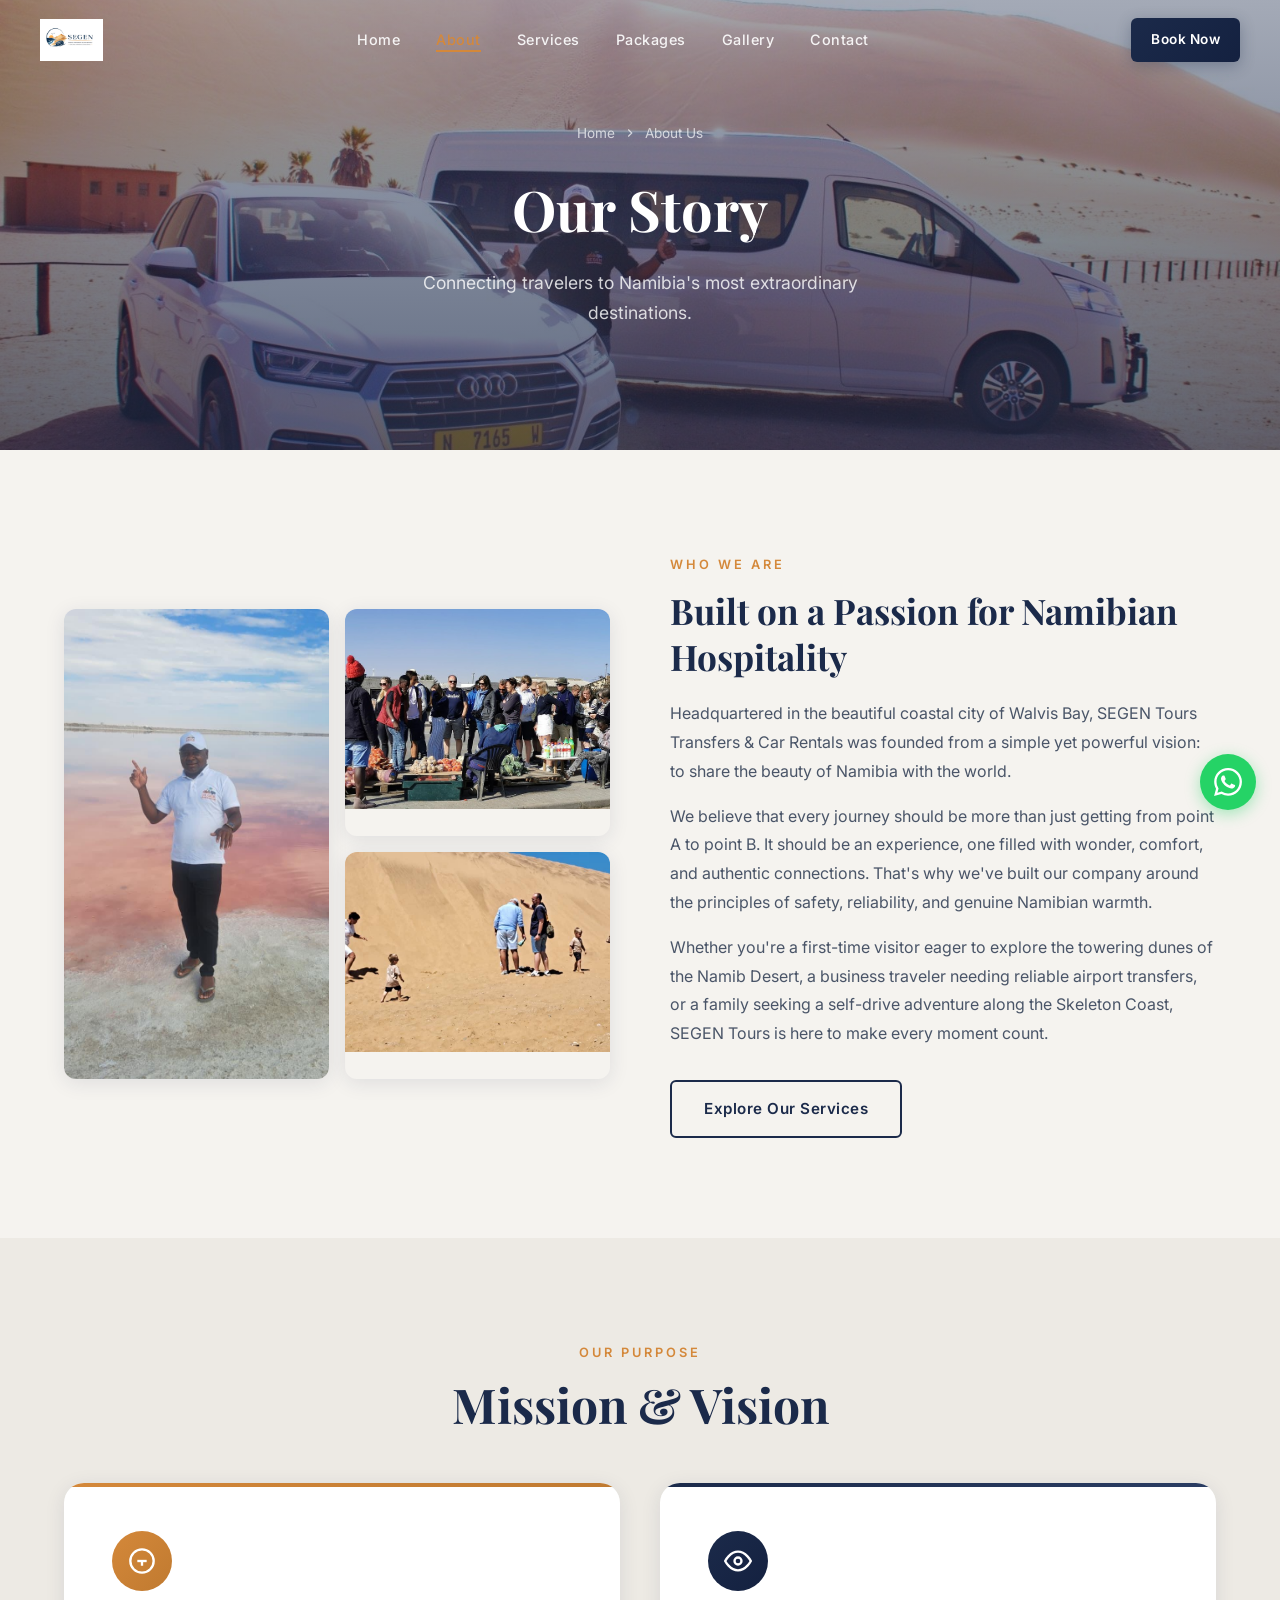
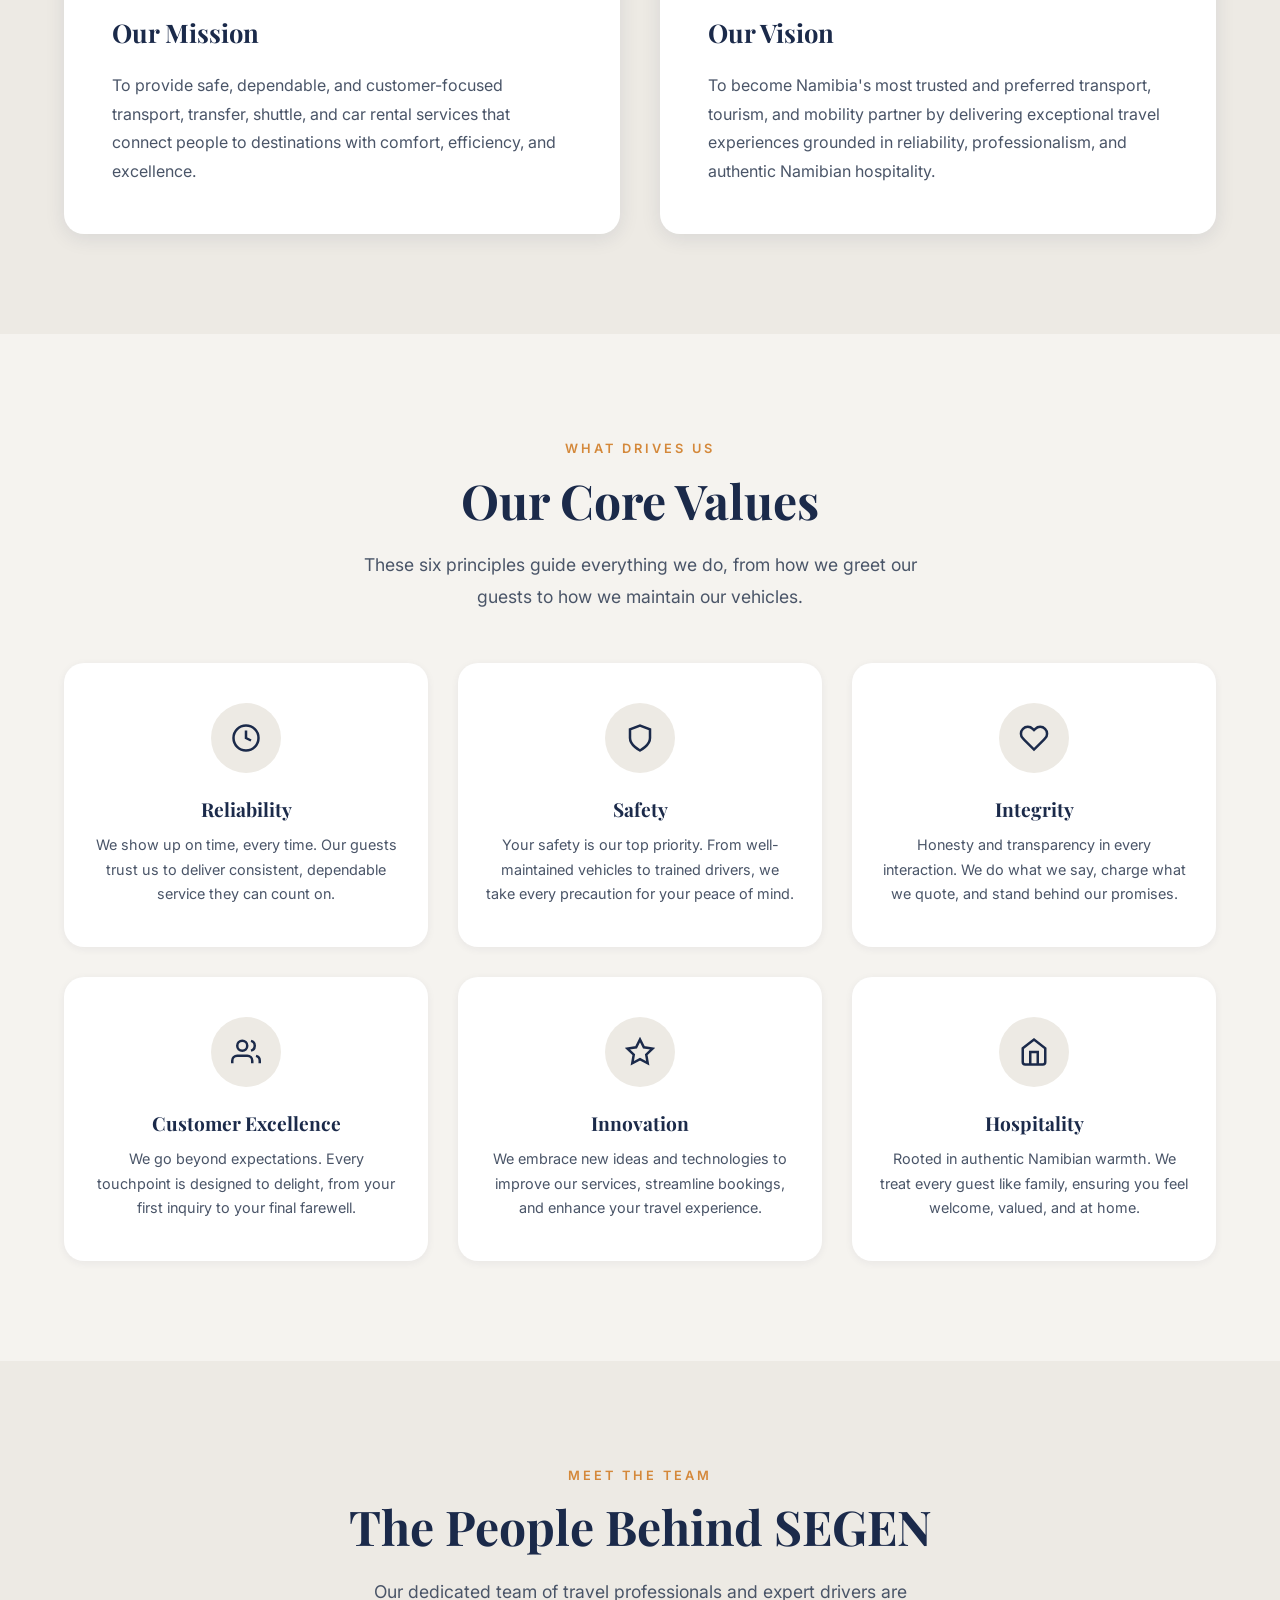
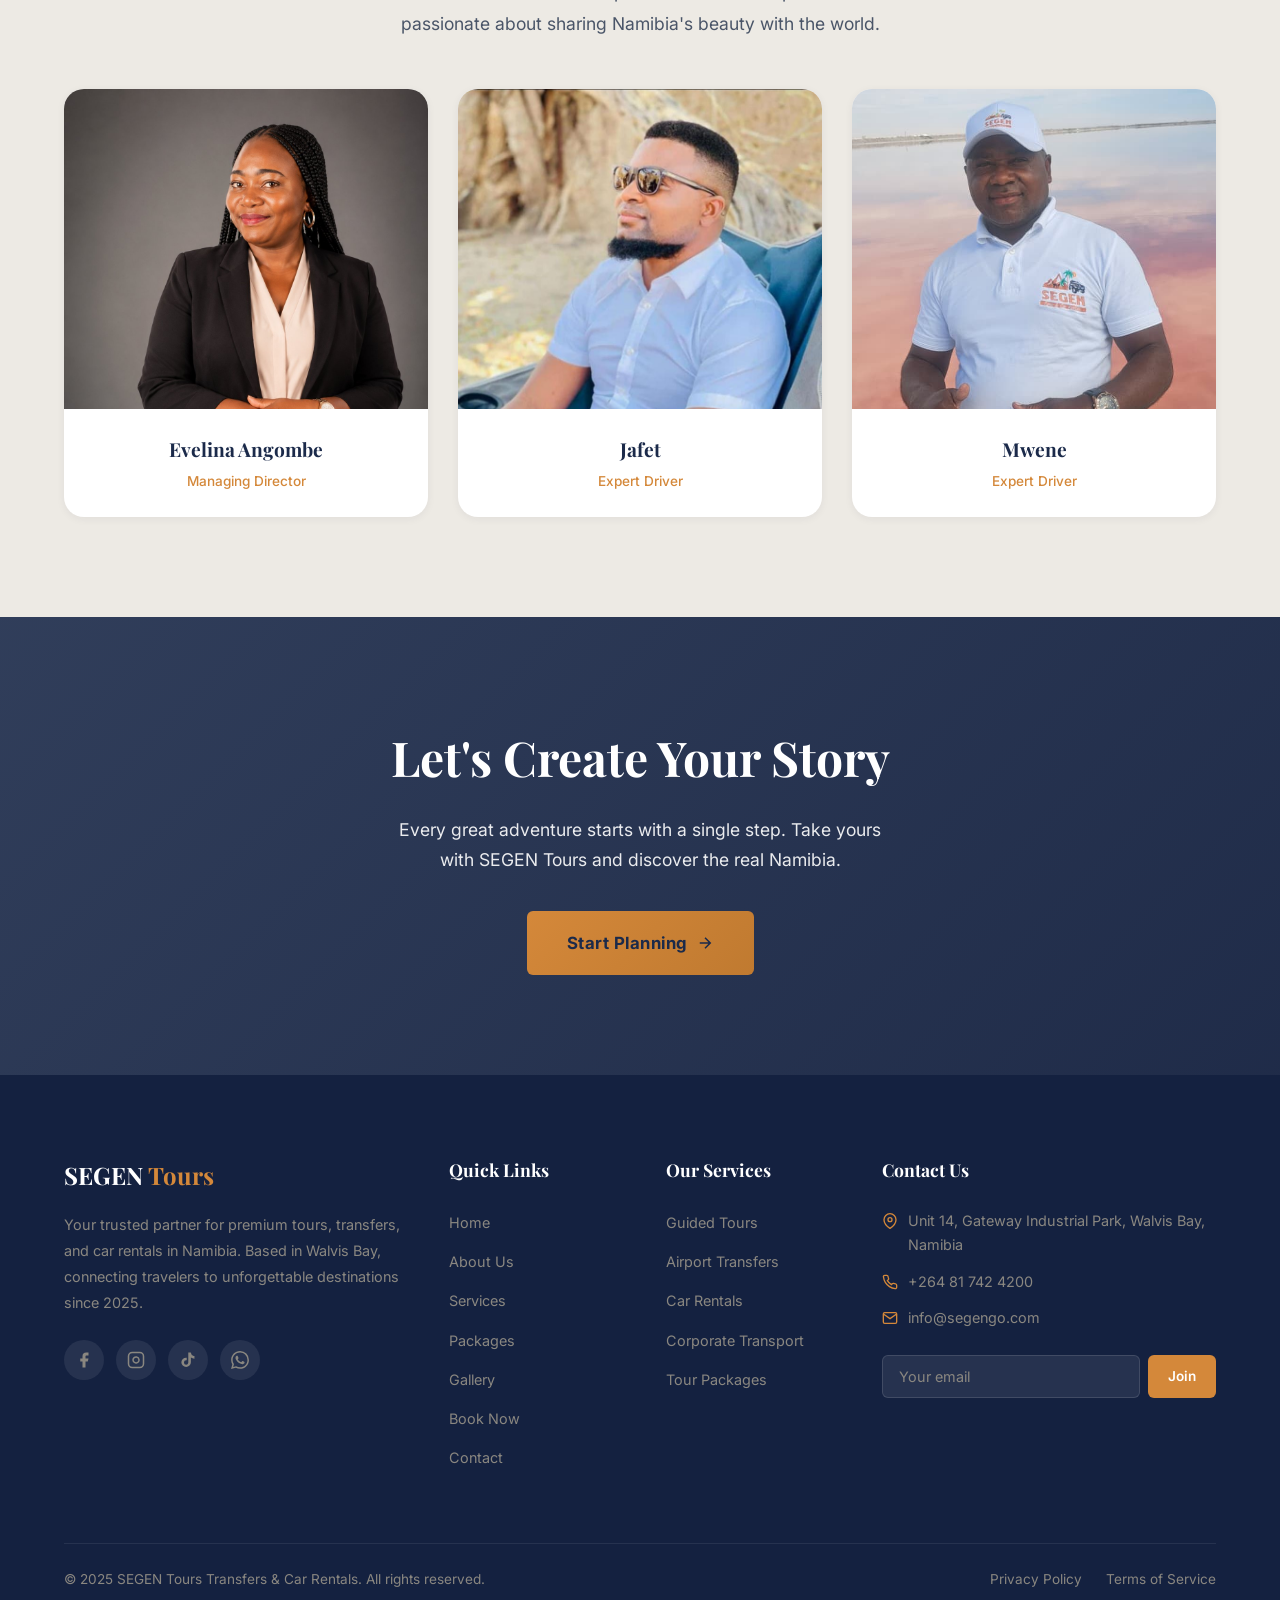
==== about.html @ 3749eb30 "Major update: new packages, quote flow, hero slider, team changes - Replace Coast Explorer with Spit" ====
<!DOCTYPE html>
<html lang="en">
<head>
  <meta charset="UTF-8">
  <meta name="viewport" content="width=device-width, initial-scale=1.0">
  <title>About Us | SEGEN Tours Transfers & Car Rentals</title>
  <meta name="description" content="Learn about SEGEN Tours - Namibia's trusted transport, tourism, and mobility partner based in Walvis Bay. Our mission, vision, values, and team.">

  <!-- Open Graph -->
  <meta property="og:title" content="About SEGEN Tours Transfers & Car Rentals">
  <meta property="og:description" content="Discover the story behind Namibia's trusted tourism partner. Based in Walvis Bay since 2025.">
  <meta property="og:type" content="website">
  <meta property="og:url" content="https://segengo.com/about">
  <meta property="og:image" content="https://images.unsplash.com/photo-1547471080-7cc2caa01a7e?w=1200&q=80">

  <!-- Fonts -->
  <link rel="preconnect" href="https://fonts.googleapis.com">
  <link rel="preconnect" href="https://fonts.gstatic.com" crossorigin>
  <link href="https://fonts.googleapis.com/css2?family=Inter:wght@300;400;500;600;700&family=Playfair+Display:ital,wght@0,400;0,500;0,600;0,700;1,400;1,500&display=swap" rel="stylesheet">

  <link rel="stylesheet" href="styles.css">

  <script type="application/ld+json">
  {
    "@context": "https://schema.org",
    "@type": "AboutPage",
    "mainEntity": {
      "@type": "TravelAgency",
      "name": "SEGEN Tours Transfers & Car Rentals",
      "foundingDate": "2025",
      "foundingLocation": "Walvis Bay, Namibia",
      "description": "Premium tours, transfers, and car rentals based in Walvis Bay, Namibia.",
      "address": {
        "@type": "PostalAddress",
        "streetAddress": "Unit 14, Gateway Industrial Park, No. 15 Langer Heinrich Crescent",
        "addressLocality": "Walvis Bay",
        "addressCountry": "NA"
      }
    }
  }
  </script>
</head>
<body>

  <!-- Header -->
  <header class="header header--transparent" role="banner">
    <nav class="nav" aria-label="Main navigation">
      <a href="index.html" class="nav__logo" aria-label="SEGEN Tours home">
        <img src="images/logo-landscape.jpg" alt="SEGEN Tours, Transfers & Car Rentals" class="nav__logo-img">
      </a>
      <ul class="nav__menu">
        <li><a href="index.html" class="nav__link">Home</a></li>
        <li><a href="about.html" class="nav__link active">About</a></li>
        <li><a href="services.html" class="nav__link">Services</a></li>
        <li><a href="packages.html" class="nav__link">Packages</a></li>
        <li><a href="gallery.html" class="nav__link">Gallery</a></li>
        <li><a href="contact.html" class="nav__link">Contact</a></li>
      </ul>
      <a href="booking.html" class="btn btn--primary btn--small nav__cta">Book Now</a>
      <div class="hamburger" aria-label="Toggle menu" role="button" tabindex="0">
        <span></span><span></span><span></span>
      </div>
    </nav>
  </header>

  <!-- Mobile Menu -->
  <div class="mobile-menu__overlay" aria-hidden="true"></div>
  <div class="mobile-menu" aria-label="Mobile navigation">
    <a href="index.html" class="mobile-menu__link">Home</a>
    <a href="about.html" class="mobile-menu__link">About</a>
    <a href="services.html" class="mobile-menu__link">Services</a>
    <a href="packages.html" class="mobile-menu__link">Packages</a>
    <a href="gallery.html" class="mobile-menu__link">Gallery</a>
    <a href="booking.html" class="mobile-menu__link">Booking</a>
    <a href="contact.html" class="mobile-menu__link">Contact</a>
    <a href="booking.html" class="btn btn--primary btn--large mobile-menu__cta">Book Now</a>
    <div class="mobile-menu__contact">
      <p><a href="tel:+264817424200">+264 81 742 4200</a></p>
      <p><a href="mailto:info@segengo.com">info@segengo.com</a></p>
    </div>
  </div>

  <main>
    <!-- Page Header -->
    <section class="page-header" aria-label="About page hero">
      <div class="page-header__bg" style="background-image: url('images/gallery/fleet-owner-thumbsup.jpg');" role="img" aria-label="SEGEN Tours owner with fleet vehicles at the Namibian dunes"></div>
      <div class="page-header__overlay"></div>
      <div class="page-header__content">
        <div class="page-header__breadcrumb">
          <a href="index.html">Home</a>
          <svg viewBox="0 0 24 24" fill="none" stroke="currentColor" stroke-width="2"><path d="M9 18l6-6-6-6"/></svg>
          <span>About Us</span>
        </div>
        <h1 class="page-header__title">Our Story</h1>
        <p class="page-header__subtitle">Connecting travelers to Namibia's most extraordinary destinations.</p>
      </div>
    </section>

    <!-- Company Story -->
    <section class="section">
      <div class="container">
        <div class="story">
          <div class="story__images reveal-left">
            <div style="height: 100%; min-height: 400px;">
              <img src="images/gallery/pink-lake-owner.jpg" alt="SEGEN Tours guide at the Pink Lake, Walvis Bay" loading="lazy" style="height: 100%;">
            </div>
            <div>
              <img src="images/about-tour-group.jpg" alt="SEGEN Tours group visiting a local market" loading="lazy" style="height: 200px;">
            </div>
            <div>
              <img src="images/about-dune-family.jpg" alt="Family enjoying the Namibian sand dunes" loading="lazy" style="height: 200px;">
            </div>
          </div>
          <div class="story__content reveal-right">
            <span class="section-label">Who We Are</span>
            <h2>Built on a Passion for Namibian Hospitality</h2>
            <p>Headquartered in the beautiful coastal city of Walvis Bay, SEGEN Tours Transfers &amp; Car Rentals was founded from a simple yet powerful vision: to share the beauty of Namibia with the world.</p>
            <p>We believe that every journey should be more than just getting from point A to point B. It should be an experience, one filled with wonder, comfort, and authentic connections. That's why we've built our company around the principles of safety, reliability, and genuine Namibian warmth.</p>
            <p>Whether you're a first-time visitor eager to explore the towering dunes of the Namib Desert, a business traveler needing reliable airport transfers, or a family seeking a self-drive adventure along the Skeleton Coast, SEGEN Tours is here to make every moment count.</p>
            <a href="services.html" class="btn btn--outline" style="margin-top: 16px;">Explore Our Services</a>
          </div>
        </div>
      </div>
    </section>

    <!-- Mission & Vision -->
    <section class="section section--sand">
      <div class="container">
        <div class="text-center" style="margin-bottom: 50px;">
          <span class="section-label reveal">Our Purpose</span>
          <h2 class="section-title reveal">Mission & Vision</h2>
        </div>

        <div class="mission-vision stagger-children">
          <div class="mv-card mv-card--mission reveal">
            <div class="mv-card__icon">
              <svg viewBox="0 0 24 24" fill="none" stroke="currentColor" stroke-width="2"><circle cx="12" cy="12" r="10"/><path d="M12 16v-4M12 8h.01"/><path d="M8 12h8"/></svg>
            </div>
            <h3 class="mv-card__title">Our Mission</h3>
            <p class="mv-card__text">To provide safe, dependable, and customer-focused transport, transfer, shuttle, and car rental services that connect people to destinations with comfort, efficiency, and excellence.</p>
          </div>

          <div class="mv-card mv-card--vision reveal">
            <div class="mv-card__icon">
              <svg viewBox="0 0 24 24" fill="none" stroke="currentColor" stroke-width="2"><path d="M1 12s4-8 11-8 11 8 11 8-4 8-11 8-11-8-11-8z"/><circle cx="12" cy="12" r="3"/></svg>
            </div>
            <h3 class="mv-card__title">Our Vision</h3>
            <p class="mv-card__text">To become Namibia's most trusted and preferred transport, tourism, and mobility partner by delivering exceptional travel experiences grounded in reliability, professionalism, and authentic Namibian hospitality.</p>
          </div>
        </div>
      </div>
    </section>

    <!-- Core Values -->
    <section class="section">
      <div class="container text-center">
        <span class="section-label reveal">What Drives Us</span>
        <h2 class="section-title reveal">Our Core Values</h2>
        <p class="section-subtitle reveal">These six principles guide everything we do, from how we greet our guests to how we maintain our vehicles.</p>

        <div class="values-grid stagger-children">
          <div class="value-card reveal">
            <div class="value-card__icon">
              <svg viewBox="0 0 24 24" fill="none" stroke="currentColor" stroke-width="2"><circle cx="12" cy="12" r="10"/><path d="M12 6v6l4 2"/></svg>
            </div>
            <h3 class="value-card__title">Reliability</h3>
            <p class="value-card__desc">We show up on time, every time. Our guests trust us to deliver consistent, dependable service they can count on.</p>
          </div>

          <div class="value-card reveal">
            <div class="value-card__icon">
              <svg viewBox="0 0 24 24" fill="none" stroke="currentColor" stroke-width="2"><path d="M12 22s8-4 8-10V5l-8-3-8 3v7c0 6 8 10 8 10z"/></svg>
            </div>
            <h3 class="value-card__title">Safety</h3>
            <p class="value-card__desc">Your safety is our top priority. From well-maintained vehicles to trained drivers, we take every precaution for your peace of mind.</p>
          </div>

          <div class="value-card reveal">
            <div class="value-card__icon">
              <svg viewBox="0 0 24 24" fill="none" stroke="currentColor" stroke-width="2"><path d="M20.84 4.61a5.5 5.5 0 0 0-7.78 0L12 5.67l-1.06-1.06a5.5 5.5 0 0 0-7.78 7.78l1.06 1.06L12 21.23l7.78-7.78 1.06-1.06a5.5 5.5 0 0 0 0-7.78z"/></svg>
            </div>
            <h3 class="value-card__title">Integrity</h3>
            <p class="value-card__desc">Honesty and transparency in every interaction. We do what we say, charge what we quote, and stand behind our promises.</p>
          </div>

          <div class="value-card reveal">
            <div class="value-card__icon">
              <svg viewBox="0 0 24 24" fill="none" stroke="currentColor" stroke-width="2"><path d="M17 21v-2a4 4 0 0 0-4-4H5a4 4 0 0 0-4 4v2"/><circle cx="9" cy="7" r="4"/><path d="M23 21v-2a4 4 0 0 0-3-3.87"/><path d="M16 3.13a4 4 0 0 1 0 7.75"/></svg>
            </div>
            <h3 class="value-card__title">Customer Excellence</h3>
            <p class="value-card__desc">We go beyond expectations. Every touchpoint is designed to delight, from your first inquiry to your final farewell.</p>
          </div>

          <div class="value-card reveal">
            <div class="value-card__icon">
              <svg viewBox="0 0 24 24" fill="none" stroke="currentColor" stroke-width="2"><polygon points="12 2 15.09 8.26 22 9.27 17 14.14 18.18 21.02 12 17.77 5.82 21.02 7 14.14 2 9.27 8.91 8.26 12 2"/></svg>
            </div>
            <h3 class="value-card__title">Innovation</h3>
            <p class="value-card__desc">We embrace new ideas and technologies to improve our services, streamline bookings, and enhance your travel experience.</p>
          </div>

          <div class="value-card reveal">
            <div class="value-card__icon">
              <svg viewBox="0 0 24 24" fill="none" stroke="currentColor" stroke-width="2"><path d="M3 9l9-7 9 7v11a2 2 0 0 1-2 2H5a2 2 0 0 1-2-2z"/><polyline points="9 22 9 12 15 12 15 22"/></svg>
            </div>
            <h3 class="value-card__title">Hospitality</h3>
            <p class="value-card__desc">Rooted in authentic Namibian warmth. We treat every guest like family, ensuring you feel welcome, valued, and at home.</p>
          </div>
        </div>
      </div>
    </section>

    <!-- Team Section -->
    <section class="section section--sand">
      <div class="container text-center">
        <span class="section-label reveal">Meet the Team</span>
        <h2 class="section-title reveal">The People Behind SEGEN</h2>
        <p class="section-subtitle reveal">Our dedicated team of travel professionals and expert drivers are passionate about sharing Namibia's beauty with the world.</p>

        <div class="team-grid stagger-children">
          <div class="team-card reveal">
            <div class="team-card__image">
              <img src="images/team-evelina.jpg" alt="Evelina Angombe, Managing Director of SEGEN Tours" loading="lazy">
            </div>
            <div class="team-card__body">
              <h3 class="team-card__name">Evelina Angombe</h3>
              <p class="team-card__role">Managing Director</p>
            </div>
          </div>

          <div class="team-card reveal">
            <div class="team-card__image">
              <img src="images/team-jafet.jpg" alt="Jafet, Expert Driver at SEGEN Tours" loading="lazy">
            </div>
            <div class="team-card__body">
              <h3 class="team-card__name">Jafet</h3>
              <p class="team-card__role">Expert Driver</p>
            </div>
          </div>

          <div class="team-card reveal">
            <div class="team-card__image">
              <img src="images/team-mwene.jpg" alt="Mwene, Expert Driver at SEGEN Tours" loading="lazy" style="object-position: center 60%">
            </div>
            <div class="team-card__body">
              <h3 class="team-card__name">Mwene</h3>
              <p class="team-card__role">Expert Driver</p>
            </div>
          </div>
        </div>
      </div>
    </section>

    <!-- CTA -->
    <section class="cta">
      <div class="cta__bg" style="background-image: url('images/gallery/wild-spitzkoppe-peak.jpg');" role="img" aria-label="Spitzkoppe granite peak in the Namibian wilderness"></div>
      <div class="cta__overlay"></div>
      <div class="container">
        <div class="cta__content reveal">
          <h2 class="cta__title">Let's Create Your Story</h2>
          <p class="cta__text">Every great adventure starts with a single step. Take yours with SEGEN Tours and discover the real Namibia.</p>
          <a href="booking.html" class="btn btn--gold btn--large btn--icon">
            Start Planning
            <svg viewBox="0 0 24 24" fill="none" stroke="currentColor" stroke-width="2"><path d="M5 12h14M12 5l7 7-7 7"/></svg>
          </a>
        </div>
      </div>
    </section>
  </main>

  <!-- Footer -->
  <footer class="footer" role="contentinfo">
    <div class="container">
      <div class="footer__grid">
        <div class="footer__brand">
          <h3>SEGEN <span>Tours</span></h3>
          <p>Your trusted partner for premium tours, transfers, and car rentals in Namibia. Based in Walvis Bay, connecting travelers to unforgettable destinations since 2025.</p>
          <div class="footer__social">
            <a href="https://www.facebook.com/share/198vbiiVwt/" target="_blank" rel="noopener" aria-label="Facebook"><svg viewBox="0 0 24 24" fill="currentColor"><path d="M18 2h-3a5 5 0 0 0-5 5v3H7v4h3v8h4v-8h3l1-4h-4V7a1 1 0 0 1 1-1h3z"/></svg></a>
            <a href="https://www.instagram.com/segentoursandcarrentals" target="_blank" rel="noopener" aria-label="Instagram"><svg viewBox="0 0 24 24" fill="none" stroke="currentColor" stroke-width="2"><rect x="2" y="2" width="20" height="20" rx="5" ry="5"/><path d="M16 11.37A4 4 0 1 1 12.63 8 4 4 0 0 1 16 11.37z"/><line x1="17.5" y1="6.5" x2="17.51" y2="6.5"/></svg></a>
            <a href="https://www.tiktok.com/@segen.tours.and.ca" target="_blank" rel="noopener" aria-label="TikTok"><svg viewBox="0 0 24 24" fill="currentColor"><path d="M19.59 6.69a4.83 4.83 0 0 1-3.77-4.25V2h-3.45v13.67a2.89 2.89 0 0 1-2.88 2.5 2.89 2.89 0 0 1-2.89-2.89 2.89 2.89 0 0 1 2.89-2.89c.28 0 .54.04.79.1v-3.5a6.37 6.37 0 0 0-.79-.05A6.34 6.34 0 0 0 3.15 15a6.34 6.34 0 0 0 6.34 6.34 6.34 6.34 0 0 0 6.34-6.34V8.71a8.21 8.21 0 0 0 4.76 1.52V6.79a4.85 4.85 0 0 1-1-.1z"/></svg></a>
            <a href="#" aria-label="WhatsApp"><svg viewBox="0 0 24 24" fill="currentColor"><path d="M17.472 14.382c-.297-.149-1.758-.867-2.03-.967-.273-.099-.471-.148-.67.15-.197.297-.767.966-.94 1.164-.173.199-.347.223-.644.075-.297-.15-1.255-.463-2.39-1.475-.883-.788-1.48-1.761-1.653-2.059-.173-.297-.018-.458.13-.606.134-.133.298-.347.446-.52.149-.174.198-.298.298-.497.099-.198.05-.371-.025-.52-.075-.149-.669-1.612-.916-2.207-.242-.579-.487-.5-.669-.51-.173-.008-.371-.01-.57-.01-.198 0-.52.074-.792.372-.272.297-1.04 1.016-1.04 2.479 0 1.462 1.065 2.875 1.213 3.074.149.198 2.096 3.2 5.077 4.487.709.306 1.262.489 1.694.625.712.227 1.36.195 1.871.118.571-.085 1.758-.719 2.006-1.413.248-.694.248-1.289.173-1.413-.074-.124-.272-.198-.57-.347m-5.421 7.403h-.004a9.87 9.87 0 0 1-5.031-1.378l-.361-.214-3.741.982.998-3.648-.235-.374a9.86 9.86 0 0 1-1.51-5.26c.001-5.45 4.436-9.884 9.888-9.884 2.64 0 5.122 1.03 6.988 2.898a9.825 9.825 0 0 1 2.893 6.994c-.003 5.45-4.437 9.884-9.885 9.884m8.413-18.297A11.815 11.815 0 0 0 12.05 0C5.495 0 .16 5.335.157 11.892c0 2.096.547 4.142 1.588 5.945L.057 24l6.305-1.654a11.882 11.882 0 0 0 5.683 1.448h.005c6.554 0 11.89-5.335 11.893-11.893a11.821 11.821 0 0 0-3.48-8.413z"/></svg></a>
          </div>
        </div>
        <div>
          <h4 class="footer__heading">Quick Links</h4>
          <ul class="footer__links">
            <li><a href="index.html">Home</a></li>
            <li><a href="about.html">About Us</a></li>
            <li><a href="services.html">Services</a></li>
            <li><a href="packages.html">Packages</a></li>
            <li><a href="gallery.html">Gallery</a></li>
            <li><a href="booking.html">Book Now</a></li>
            <li><a href="contact.html">Contact</a></li>
          </ul>
        </div>
        <div>
          <h4 class="footer__heading">Our Services</h4>
          <ul class="footer__links">
            <li><a href="services.html#tours">Guided Tours</a></li>
            <li><a href="services.html#transfers">Airport Transfers</a></li>
            <li><a href="services.html#rentals">Car Rentals</a></li>
            <li><a href="services.html#transfers">Corporate Transport</a></li>
            <li><a href="packages.html">Tour Packages</a></li>
          </ul>
        </div>
        <div>
          <h4 class="footer__heading">Contact Us</h4>
          <div class="footer__contact">
            <p><svg viewBox="0 0 24 24" fill="none" stroke="currentColor" stroke-width="2"><path d="M21 10c0 7-9 13-9 13s-9-6-9-13a9 9 0 0 1 18 0z"/><circle cx="12" cy="10" r="3"/></svg> Unit 14, Gateway Industrial Park, Walvis Bay, Namibia</p>
            <p><svg viewBox="0 0 24 24" fill="none" stroke="currentColor" stroke-width="2"><path d="M22 16.92v3a2 2 0 0 1-2.18 2 19.79 19.79 0 0 1-8.63-3.07 19.5 19.5 0 0 1-6-6 19.79 19.79 0 0 1-3.07-8.67A2 2 0 0 1 4.11 2h3a2 2 0 0 1 2 1.72c.127.96.361 1.903.7 2.81a2 2 0 0 1-.45 2.11L8.09 9.91a16 16 0 0 0 6 6l1.27-1.27a2 2 0 0 1 2.11-.45c.907.339 1.85.573 2.81.7A2 2 0 0 1 22 16.92z"/></svg> <a href="tel:+264817424200">+264 81 742 4200</a></p>
            <p><svg viewBox="0 0 24 24" fill="none" stroke="currentColor" stroke-width="2"><path d="M4 4h16c1.1 0 2 .9 2 2v12c0 1.1-.9 2-2 2H4c-1.1 0-2-.9-2-2V6c0-1.1.9-2 2-2z"/><polyline points="22,6 12,13 2,6"/></svg> <a href="mailto:info@segengo.com">info@segengo.com</a></p>
          </div>
          <div class="footer__newsletter">
            <form class="footer__newsletter-form" aria-label="Footer newsletter signup">
              <input type="email" placeholder="Your email" required aria-label="Email for newsletter">
              <button type="submit">Join</button>
            </form>
          </div>
        </div>
      </div>
      <div class="footer__bottom">
        <p class="footer__copyright">&copy; 2025 SEGEN Tours Transfers & Car Rentals. All rights reserved.</p>
        <div class="footer__bottom-links">
          <a href="#">Privacy Policy</a>
          <a href="#">Terms of Service</a>
        </div>
      </div>
    </div>
  </footer>

  <!-- WhatsApp Float -->
  <a href="https://wa.me/264817424200?text=Hi%20SEGEN%20Tours!%20I'd%20like%20to%20enquire%20about%20your%20services." class="whatsapp-float" target="_blank" rel="noopener" aria-label="Chat on WhatsApp">
    <svg viewBox="0 0 24 24" xmlns="http://www.w3.org/2000/svg"><path d="M17.472 14.382c-.297-.149-1.758-.867-2.03-.967-.273-.099-.471-.148-.67.15-.197.297-.767.966-.94 1.164-.173.199-.347.223-.644.075-.297-.15-1.255-.463-2.39-1.475-.883-.788-1.48-1.761-1.653-2.059-.173-.297-.018-.458.13-.606.134-.133.298-.347.446-.52.149-.174.198-.298.298-.497.099-.198.05-.371-.025-.52-.075-.149-.669-1.612-.916-2.207-.242-.579-.487-.5-.669-.51-.173-.008-.371-.01-.57-.01-.198 0-.52.074-.792.372-.272.297-1.04 1.016-1.04 2.479 0 1.462 1.065 2.875 1.213 3.074.149.198 2.096 3.2 5.077 4.487.709.306 1.262.489 1.694.625.712.227 1.36.195 1.871.118.571-.085 1.758-.719 2.006-1.413.248-.694.248-1.289.173-1.413-.074-.124-.272-.198-.57-.347m-5.421 7.403h-.004a9.87 9.87 0 01-5.031-1.378l-.361-.214-3.741.982.998-3.648-.235-.374a9.86 9.86 0 01-1.51-5.26c.001-5.45 4.436-9.884 9.888-9.884 2.64 0 5.122 1.03 6.988 2.898a9.825 9.825 0 012.893 6.994c-.003 5.45-4.437 9.884-9.885 9.884m8.413-18.297A11.815 11.815 0 0012.05 0C5.495 0 .16 5.335.157 11.892c0 2.096.547 4.142 1.588 5.945L.057 24l6.305-1.654a11.882 11.882 0 005.683 1.448h.005c6.554 0 11.89-5.335 11.893-11.893a11.821 11.821 0 00-3.48-8.413z"/></svg>
  </a>

  <script src="main.js"></script>
</body>
</html>
---- styles.css ----
/* ============================================
   SEGEN Tours Transfers & Car Rentals
   Premium Tourism Website - styles.css
   ============================================ */

/* ---------- CSS Custom Properties ---------- */
:root {
  /* Brand Palette - matching segengo.com */
  --sand-light: #F5F3EF;
  --sand: #EDEAE4;
  --sand-dark: #D6D1C8;
  --gold: #D4883A;
  --gold-dark: #C07A30;
  --burnt-orange: #D4883A;
  --burnt-orange-dark: #B87028;
  --terracotta: #D4883A;
  --deep-brown: #1B2A4A;
  --dark-brown: #142140;
  --warm-black: #0F1A33;

  /* Navy Primary */
  --navy: #1B2A4A;
  --navy-dark: #142140;
  --navy-light: #2A3D63;

  /* Neutrals */
  --white: #FFFFFF;
  --off-white: #F5F3EF;
  --light-gray: #EDEAE4;
  --gray: #8A8780;
  --dark-gray: #4A4843;
  --text: #1B2A4A;
  --text-light: #4A5568;

  /* Functional */
  --success: #4A7C59;
  --error: #C0392B;

  /* Typography */
  --font-heading: 'Playfair Display', Georgia, serif;
  --font-body: 'Inter', -apple-system, BlinkMacSystemFont, sans-serif;

  /* Spacing */
  --section-padding: 100px 0;
  --container-width: 1200px;
  --header-height: 80px;

  /* Transitions */
  --transition-fast: 0.2s ease;
  --transition: 0.3s ease;
  --transition-slow: 0.5s ease;
  --transition-cubic: 0.6s cubic-bezier(0.16, 1, 0.3, 1);

  /* Shadows */
  --shadow-sm: 0 2px 8px rgba(27, 42, 74, 0.06);
  --shadow: 0 4px 20px rgba(27, 42, 74, 0.1);
  --shadow-lg: 0 8px 40px rgba(27, 42, 74, 0.15);
  --shadow-xl: 0 16px 60px rgba(27, 42, 74, 0.2);

  /* Border Radius */
  --radius-sm: 6px;
  --radius: 12px;
  --radius-lg: 20px;
  --radius-xl: 30px;
}

/* ---------- Reset & Base ---------- */
*,
*::before,
*::after {
  margin: 0;
  padding: 0;
  box-sizing: border-box;
}

html {
  scroll-behavior: smooth;
  font-size: 16px;
  -webkit-text-size-adjust: 100%;
}

body {
  font-family: var(--font-body);
  color: var(--text);
  background-color: var(--off-white);
  line-height: 1.7;
  overflow-x: hidden;
  -webkit-font-smoothing: antialiased;
  -moz-osx-font-smoothing: grayscale;
}

img {
  max-width: 100%;
  height: auto;
  display: block;
}

a {
  text-decoration: none;
  color: inherit;
  transition: color var(--transition);
}

ul, ol {
  list-style: none;
}

button, input, textarea, select {
  font-family: inherit;
  font-size: inherit;
  border: none;
  outline: none;
  background: none;
}

button {
  cursor: pointer;
}

/* ---------- Utility Classes ---------- */
.container {
  max-width: var(--container-width);
  margin: 0 auto;
  padding: 0 24px;
}

.section {
  padding: var(--section-padding);
}

.section--sand {
  background-color: var(--light-gray);
}

.section--dark {
  background-color: var(--dark-brown);
  color: var(--sand-light);
}

.section--ocean {
  background: linear-gradient(135deg, var(--navy-dark) 0%, var(--navy) 100%);
  color: var(--white);
}

.text-center {
  text-align: center;
}

/* Scroll Animations */
.reveal {
  opacity: 0;
  transform: translateY(40px);
  transition: opacity 0.8s ease, transform 0.8s cubic-bezier(0.16, 1, 0.3, 1);
}

.reveal.revealed {
  opacity: 1;
  transform: translateY(0);
}

.reveal-left {
  opacity: 0;
  transform: translateX(-60px);
  transition: opacity 0.8s ease, transform 0.8s cubic-bezier(0.16, 1, 0.3, 1);
}

.reveal-left.revealed {
  opacity: 1;
  transform: translateX(0);
}

.reveal-right {
  opacity: 0;
  transform: translateX(60px);
  transition: opacity 0.8s ease, transform 0.8s cubic-bezier(0.16, 1, 0.3, 1);
}

.reveal-right.revealed {
  opacity: 1;
  transform: translateX(0);
}

.reveal-scale {
  opacity: 0;
  transform: scale(0.9);
  transition: opacity 0.8s ease, transform 0.8s cubic-bezier(0.16, 1, 0.3, 1);
}

.reveal-scale.revealed {
  opacity: 1;
  transform: scale(1);
}

/* Staggered children */
.stagger-children .reveal:nth-child(1) { transition-delay: 0s; }
.stagger-children .reveal:nth-child(2) { transition-delay: 0.1s; }
.stagger-children .reveal:nth-child(3) { transition-delay: 0.2s; }
.stagger-children .reveal:nth-child(4) { transition-delay: 0.3s; }
.stagger-children .reveal:nth-child(5) { transition-delay: 0.4s; }
.stagger-children .reveal:nth-child(6) { transition-delay: 0.5s; }

/* ---------- Typography ---------- */
.section-label {
  display: inline-block;
  font-family: var(--font-body);
  font-size: 0.8rem;
  font-weight: 600;
  letter-spacing: 3px;
  text-transform: uppercase;
  color: var(--gold);
  margin-bottom: 12px;
}

.section--dark .section-label,
.section--ocean .section-label {
  color: var(--gold);
}

.section-title {
  font-family: var(--font-heading);
  font-size: clamp(2rem, 4vw, 3rem);
  font-weight: 700;
  line-height: 1.2;
  color: var(--deep-brown);
  margin-bottom: 20px;
}

.section--dark .section-title {
  color: var(--white);
}

.section--ocean .section-title {
  color: var(--white);
}

.section-subtitle {
  font-size: 1.1rem;
  color: var(--text-light);
  max-width: 600px;
  margin: 0 auto 50px;
  line-height: 1.8;
}

.section--dark .section-subtitle {
  color: var(--sand);
}

.section--ocean .section-subtitle {
  color: rgba(255,255,255,0.85);
}

/* ---------- Buttons ---------- */
.btn {
  display: inline-flex;
  align-items: center;
  justify-content: center;
  gap: 8px;
  padding: 14px 32px;
  font-weight: 600;
  font-size: 0.95rem;
  letter-spacing: 0.5px;
  border-radius: var(--radius-sm);
  transition: all var(--transition);
  position: relative;
  overflow: hidden;
  white-space: nowrap;
}

.btn--primary {
  background: linear-gradient(135deg, var(--navy) 0%, var(--navy-dark) 100%);
  color: var(--white);
  box-shadow: 0 4px 15px rgba(27, 42, 74, 0.3);
}

.btn--primary:hover {
  transform: translateY(-2px);
  box-shadow: 0 8px 25px rgba(27, 42, 74, 0.4);
}

.btn--secondary {
  background: transparent;
  color: var(--navy);
  border: 2px solid var(--navy);
}

.btn--secondary:hover {
  background: var(--navy);
  color: var(--white);
  border-color: var(--navy);
}

/* Secondary button on dark backgrounds */
.hero .btn--secondary,
.cta .btn--secondary,
.section--dark .btn--secondary,
.section--ocean .btn--secondary {
  color: var(--white);
  border-color: rgba(255,255,255,0.5);
}

.hero .btn--secondary:hover,
.cta .btn--secondary:hover,
.section--dark .btn--secondary:hover,
.section--ocean .btn--secondary:hover {
  background: var(--white);
  color: var(--navy);
  border-color: var(--white);
}

.btn--outline {
  background: transparent;
  color: var(--navy);
  border: 2px solid var(--navy);
}

.btn--outline:hover {
  background: var(--navy);
  color: var(--white);
}

.btn--gold {
  background: linear-gradient(135deg, var(--gold) 0%, var(--gold-dark) 100%);
  color: var(--deep-brown);
  font-weight: 700;
}

.btn--gold:hover {
  transform: translateY(-2px);
  box-shadow: 0 8px 25px rgba(212, 168, 67, 0.4);
}

.btn--ocean {
  background: linear-gradient(135deg, var(--navy) 0%, var(--navy-dark) 100%);
  color: var(--white);
}

.btn--ocean:hover {
  transform: translateY(-2px);
  box-shadow: 0 8px 25px rgba(27, 42, 74, 0.4);
}

.btn--large {
  padding: 18px 40px;
  font-size: 1.05rem;
}

.btn--small {
  padding: 10px 20px;
  font-size: 0.85rem;
}

.btn--icon svg {
  width: 18px;
  height: 18px;
  transition: transform var(--transition);
}

.btn--icon:hover svg {
  transform: translateX(4px);
}

/* ---------- Header / Navigation ---------- */
.header {
  position: fixed;
  top: 0;
  left: 0;
  width: 100%;
  z-index: 1000;
  transition: all var(--transition-slow);
  padding: 0 24px;
  height: var(--header-height);
}

.header--transparent {
  background: transparent;
}

.header--scrolled {
  background: rgba(255, 255, 255, 1);
  backdrop-filter: blur(20px);
  box-shadow: 0 2px 30px rgba(27, 42, 74, 0.08);
}

.header--scrolled .nav__logo-text {
  color: var(--deep-brown);
}

.header--scrolled .nav__link {
  color: var(--text);
}

.header--scrolled .nav__link:hover,
.header--scrolled .nav__link.active {
  color: var(--gold);
}

.header--scrolled .hamburger span {
  background: var(--deep-brown);
}

.nav {
  max-width: var(--container-width);
  margin: 0 auto;
  display: flex;
  align-items: center;
  justify-content: space-between;
  height: 100%;
}

.nav__logo {
  display: flex;
  align-items: center;
  gap: 10px;
  z-index: 1001;
}

.nav__logo-icon {
  width: 40px;
  height: 40px;
}

.nav__logo-text {
  font-family: var(--font-heading);
  font-size: 1.5rem;
  font-weight: 700;
  color: var(--white);
  transition: color var(--transition);
}

.nav__logo-text span {
  color: var(--gold);
}

.nav__logo-img {
  height: 42px;
  width: auto;
  display: block;
}

.nav__menu {
  display: flex;
  align-items: center;
  gap: 36px;
}

.nav__link {
  font-size: 0.9rem;
  font-weight: 500;
  color: rgba(255,255,255,0.9);
  letter-spacing: 0.5px;
  position: relative;
  transition: color var(--transition);
}

.nav__link::after {
  content: '';
  position: absolute;
  bottom: -4px;
  left: 0;
  width: 0;
  height: 2px;
  background: var(--gold);
  transition: width var(--transition);
}

.nav__link:hover,
.nav__link.active {
  color: var(--gold);
}

.nav__link:hover::after,
.nav__link.active::after {
  width: 100%;
}

.nav__cta {
  margin-left: 8px;
}

/* Hamburger */
.hamburger {
  display: none;
  flex-direction: column;
  gap: 5px;
  cursor: pointer;
  z-index: 1001;
  padding: 4px;
}

.hamburger span {
  width: 26px;
  height: 2.5px;
  background: var(--white);
  border-radius: 2px;
  transition: all var(--transition);
}

.hamburger.active span:nth-child(1) {
  transform: rotate(45deg) translate(5px, 5px);
}

.hamburger.active span:nth-child(2) {
  opacity: 0;
}

.hamburger.active span:nth-child(3) {
  transform: rotate(-45deg) translate(5px, -5px);
}

/* Mobile Menu */
.mobile-menu {
  position: fixed;
  top: 0;
  right: -100%;
  width: 100%;
  max-width: 400px;
  height: 100vh;
  background: var(--warm-black);
  z-index: 1000;
  transition: right var(--transition-cubic);
  padding: 120px 40px 40px;
  overflow-y: auto;
}

.mobile-menu.active {
  right: 0;
}

.mobile-menu__overlay {
  position: fixed;
  top: 0;
  left: 0;
  width: 100%;
  height: 100%;
  background: rgba(0, 0, 0, 0.6);
  backdrop-filter: blur(4px);
  z-index: 999;
  opacity: 0;
  visibility: hidden;
  transition: all var(--transition);
}

.mobile-menu__overlay.active {
  opacity: 1;
  visibility: visible;
}

.mobile-menu__link {
  display: block;
  font-family: var(--font-heading);
  font-size: 1.8rem;
  color: var(--sand-light);
  padding: 16px 0;
  border-bottom: 1px solid rgba(255,255,255,0.08);
  transition: all var(--transition);
}

.mobile-menu__link:hover {
  color: var(--gold);
  padding-left: 12px;
}

.mobile-menu__cta {
  margin-top: 40px;
  display: block;
  text-align: center;
}

.mobile-menu__contact {
  margin-top: 40px;
  padding-top: 24px;
  border-top: 1px solid rgba(255,255,255,0.08);
}

.mobile-menu__contact p {
  color: var(--gray);
  font-size: 0.9rem;
  margin-bottom: 8px;
}

.mobile-menu__contact a {
  color: var(--sand);
}

/* ---------- Hero Section ---------- */
.hero {
  position: relative;
  height: 100vh;
  min-height: 700px;
  display: flex;
  align-items: center;
  justify-content: flex-start;
  padding-left: 6%;
  overflow: hidden;
}

.hero__video {
  position: absolute;
  top: 0;
  left: 0;
  width: 100%;
  height: 100%;
  z-index: 0;
  pointer-events: none;
  overflow: hidden;
}

.hero__video iframe {
  position: absolute;
  top: 50%;
  left: 50%;
  width: 120%;
  height: 120%;
  transform: translate(-50%, -50%);
  border: none;
  pointer-events: none;
}

.hero--short {
  height: 65vh;
  min-height: 500px;
}

.hero__slider {
  position: absolute;
  top: 0;
  left: 0;
  width: 100%;
  height: 120%;
}

.hero__bg {
  position: absolute;
  top: 0;
  left: 0;
  width: 100%;
  height: 100%;
  background-size: cover;
  background-position: center;
  background-repeat: no-repeat;
  will-change: transform;
}

.hero__slide {
  opacity: 0;
  transition: opacity 1.2s ease-in-out;
}

.hero__slide.active {
  opacity: 1;
}

.hero__overlay {
  position: absolute;
  top: 0;
  left: 0;
  width: 100%;
  height: 100%;
  z-index: 1;
  background: linear-gradient(
    180deg,
    rgba(27, 42, 74, 0.15) 0%,
    rgba(27, 42, 74, 0.35) 50%,
    rgba(27, 42, 74, 0.55) 100%
  );
}

.hero__content {
  position: relative;
  z-index: 2;
  text-align: left;
  padding: 0 24px;
  max-width: 800px;
}

.hero__label {
  display: block;
  font-family: var(--font-heading);
  font-size: clamp(1.4rem, 2.5vw, 2rem);
  font-weight: 600;
  letter-spacing: 3px;
  text-transform: uppercase;
  color: #ffffff;
  margin-bottom: 8px;
  text-shadow: 0 2px 10px rgba(0,0,0,0.5);
  opacity: 0;
  animation: fadeInUp 1s ease 0.3s forwards;
}

.hero__title {
  font-family: var(--font-heading);
  font-size: clamp(3rem, 7vw, 5rem);
  font-weight: 700;
  color: var(--white);
  line-height: 1.1;
  margin-bottom: 24px;
  opacity: 0;
  animation: fadeInUp 1s ease 0.5s forwards;
}

.hero__subtitle {
  font-size: clamp(1rem, 2vw, 1.15rem);
  color: rgba(255,255,255,0.85);
  line-height: 1.7;
  margin-bottom: 40px;
  max-width: 550px;
  opacity: 0;
  animation: fadeInUp 1s ease 0.7s forwards;
}

.hero__buttons {
  display: flex;
  gap: 16px;
  justify-content: center;
  flex-wrap: wrap;
  opacity: 0;
  animation: fadeInUp 1s ease 0.9s forwards;
}

.hero__scroll {
  position: absolute;
  bottom: 40px;
  left: 50%;
  transform: translateX(-50%);
  z-index: 2;
  display: flex;
  flex-direction: column;
  align-items: center;
  gap: 8px;
  color: rgba(255,255,255,0.6);
  font-size: 0.75rem;
  letter-spacing: 2px;
  text-transform: uppercase;
  opacity: 0;
  animation: fadeInUp 1s ease 1.2s forwards;
}

.hero__scroll-line {
  width: 1px;
  height: 40px;
  background: linear-gradient(to bottom, rgba(255,255,255,0.6), transparent);
  animation: scrollBounce 2s ease infinite;
}

@keyframes fadeInUp {
  from { opacity: 0; transform: translateY(30px); }
  to { opacity: 1; transform: translateY(0); }
}

@keyframes scrollBounce {
  0%, 100% { transform: scaleY(1); opacity: 1; }
  50% { transform: scaleY(0.5); opacity: 0.5; }
}

/* ---------- Intro Section ---------- */
.intro {
  display: grid;
  grid-template-columns: 1fr 1fr;
  gap: 60px;
  align-items: center;
}

.intro__image {
  position: relative;
  border-radius: var(--radius-lg);
  overflow: hidden;
  box-shadow: var(--shadow-lg);
}

.intro__image img {
  width: 100%;
  height: 450px;
  object-fit: cover;
  transition: transform var(--transition-slow);
}

.intro__image:hover img {
  transform: scale(1.03);
}

.intro__image::after {
  content: '';
  position: absolute;
  top: -20px;
  right: -20px;
  width: 100px;
  height: 100px;
  border: 3px solid var(--gold);
  border-radius: var(--radius);
  z-index: -1;
}

.intro__text h2 {
  font-family: var(--font-heading);
  font-size: 2.4rem;
  color: var(--deep-brown);
  margin-bottom: 20px;
  line-height: 1.3;
}

.intro__text p {
  color: var(--text-light);
  margin-bottom: 16px;
  line-height: 1.8;
}

.intro__stats {
  display: grid;
  grid-template-columns: repeat(3, 1fr);
  gap: 24px;
  margin-top: 32px;
  padding-top: 32px;
  border-top: 1px solid var(--sand);
}

.stat__number {
  font-family: var(--font-heading);
  font-size: 2rem;
  font-weight: 700;
  color: var(--gold);
  line-height: 1;
}

.stat__label {
  font-size: 0.85rem;
  color: var(--gray);
  margin-top: 4px;
}

/* ---------- Services Cards ---------- */
.services-grid {
  display: grid;
  grid-template-columns: repeat(3, 1fr);
  gap: 30px;
}

.service-card {
  background: var(--white);
  border-radius: var(--radius-lg);
  overflow: hidden;
  box-shadow: var(--shadow-sm);
  transition: all var(--transition-slow);
  position: relative;
}

.service-card:hover {
  transform: translateY(-8px);
  box-shadow: var(--shadow-xl);
}

.service-card__image {
  height: 240px;
  overflow: hidden;
  position: relative;
}

.service-card__image img {
  width: 100%;
  height: 100%;
  object-fit: cover;
  transition: transform var(--transition-slow);
}

.service-card:hover .service-card__image img {
  transform: scale(1.08);
}

.service-card__icon {
  position: absolute;
  bottom: -24px;
  right: 24px;
  width: 48px;
  height: 48px;
  background: linear-gradient(135deg, var(--gold), var(--gold-dark));
  border-radius: 50%;
  display: flex;
  align-items: center;
  justify-content: center;
  color: var(--white);
  box-shadow: var(--shadow);
  z-index: 2;
}

.service-card__icon svg {
  width: 22px;
  height: 22px;
}

.service-card__body {
  padding: 36px 28px 28px;
}

.service-card__title {
  font-family: var(--font-heading);
  font-size: 1.4rem;
  color: var(--deep-brown);
  margin-bottom: 12px;
}

.service-card__desc {
  color: var(--text-light);
  font-size: 0.95rem;
  line-height: 1.7;
  margin-bottom: 20px;
}

.service-card__link {
  font-weight: 600;
  color: var(--navy);
  display: inline-flex;
  align-items: center;
  gap: 6px;
  font-size: 0.9rem;
}

.service-card__link svg {
  width: 16px;
  height: 16px;
  transition: transform var(--transition);
}

.service-card:hover .service-card__link svg {
  transform: translateX(4px);
}

/* ---------- Package Cards ---------- */
.packages-grid {
  display: grid;
  grid-template-columns: repeat(3, 1fr);
  gap: 30px;
}

.package-card {
  background: var(--white);
  border-radius: var(--radius-lg);
  overflow: hidden;
  box-shadow: var(--shadow-sm);
  transition: all var(--transition-slow);
  position: relative;
}

.package-card:hover {
  transform: translateY(-8px);
  box-shadow: var(--shadow-xl);
}

.package-card--featured {
  border: 2px solid var(--gold);
}

.package-card--featured::before {
  content: 'Popular';
  position: absolute;
  top: 16px;
  right: 16px;
  background: var(--gold);
  color: var(--deep-brown);
  font-size: 0.75rem;
  font-weight: 700;
  letter-spacing: 1px;
  text-transform: uppercase;
  padding: 4px 12px;
  border-radius: 20px;
  z-index: 3;
}

.package-card__image {
  aspect-ratio: 16 / 9;
  overflow: hidden;
  position: relative;
  background: var(--navy);
}

.package-card__image img {
  width: 100%;
  height: 100%;
  object-fit: cover;
  transition: transform var(--transition-slow);
}

.package-card:hover .package-card__image img {
  transform: scale(1.08);
}

.package-card__duration {
  position: absolute;
  bottom: 12px;
  left: 12px;
  background: rgba(27, 42, 74, 0.8);
  backdrop-filter: blur(8px);
  color: var(--white);
  font-size: 0.8rem;
  font-weight: 600;
  padding: 6px 14px;
  border-radius: 20px;
}

.package-card__body {
  padding: 24px;
}

.package-card__title {
  font-family: var(--font-heading);
  font-size: 1.25rem;
  color: var(--deep-brown);
  margin-bottom: 4px;
}

.package-card__tagline {
  font-size: 0.88rem;
  color: var(--gold);
  font-style: italic;
  margin-bottom: 8px;
  line-height: 1.4;
}

.package-card__time {
  font-size: 0.85rem;
  color: var(--gray);
  margin-bottom: 16px;
  display: flex;
  align-items: center;
  gap: 6px;
}

.package-card__time svg {
  width: 14px;
  height: 14px;
  color: var(--navy);
}

.package-card__highlights {
  margin-bottom: 20px;
}

.package-card__highlights li {
  font-size: 0.9rem;
  color: var(--text-light);
  padding: 4px 0;
  padding-left: 20px;
  position: relative;
}

.package-card__highlights li::before {
  content: '';
  position: absolute;
  left: 0;
  top: 12px;
  width: 8px;
  height: 8px;
  border-radius: 50%;
  background: var(--gold);
}

.package-card__footer {
  display: flex;
  align-items: center;
  justify-content: space-between;
  padding-top: 20px;
  border-top: 1px solid var(--light-gray);
}

.package-card__price {
  font-family: var(--font-heading);
  font-size: 1.3rem;
  font-weight: 700;
  color: var(--navy);
}

.package-card__price span {
  display: block;
  font-family: var(--font-body);
  font-size: 0.75rem;
  font-weight: 400;
  color: var(--gray);
}

/* ---------- Testimonials ---------- */
.testimonials-grid {
  display: grid;
  grid-template-columns: repeat(3, 1fr);
  gap: 30px;
}

.testimonial-card {
  background: var(--white);
  border-radius: var(--radius-lg);
  padding: 36px;
  box-shadow: var(--shadow-sm);
  transition: all var(--transition);
  position: relative;
}

.testimonial-card:hover {
  box-shadow: var(--shadow-lg);
  transform: translateY(-4px);
}

.testimonial-card__stars {
  display: flex;
  gap: 4px;
  margin-bottom: 16px;
}

.testimonial-card__stars svg {
  width: 18px;
  height: 18px;
  color: var(--gold);
  fill: var(--gold);
}

.testimonial-card__text {
  font-size: 1rem;
  color: var(--text-light);
  line-height: 1.8;
  margin-bottom: 24px;
  font-style: italic;
}

.testimonial-card__text::before {
  content: '\201C';
  font-family: var(--font-heading);
  font-size: 3rem;
  color: var(--sand-dark);
  line-height: 0;
  display: block;
  margin-bottom: 8px;
}

.testimonial-card__author {
  display: flex;
  align-items: center;
  gap: 14px;
}

.testimonial-card__avatar {
  width: 48px;
  height: 48px;
  border-radius: 50%;
  object-fit: cover;
  background: var(--sand);
  display: flex;
  align-items: center;
  justify-content: center;
  font-family: var(--font-heading);
  font-size: 1.2rem;
  color: var(--deep-brown);
  font-weight: 700;
}

.testimonial-card__name {
  font-weight: 600;
  color: var(--deep-brown);
  font-size: 0.95rem;
}

.testimonial-card__origin {
  font-size: 0.8rem;
  color: var(--gray);
}

/* ---------- CTA Section ---------- */
.cta {
  position: relative;
  padding: 100px 0;
  overflow: hidden;
}

.cta__bg {
  position: absolute;
  top: 0;
  left: 0;
  width: 100%;
  height: 100%;
  background-size: cover;
  background-position: center;
  background-attachment: fixed;
}

.cta__overlay {
  position: absolute;
  top: 0;
  left: 0;
  width: 100%;
  height: 100%;
  background: linear-gradient(135deg, rgba(27, 42, 74, 0.9), rgba(20, 33, 64, 0.95));
}

.cta__content {
  position: relative;
  z-index: 2;
  text-align: center;
  color: var(--white);
}

.cta__title {
  font-family: var(--font-heading);
  font-size: clamp(2rem, 4vw, 3rem);
  margin-bottom: 16px;
}

.cta__text {
  font-size: 1.1rem;
  opacity: 0.9;
  margin-bottom: 36px;
  max-width: 500px;
  margin-left: auto;
  margin-right: auto;
}

/* ---------- Newsletter ---------- */
.newsletter {
  display: flex;
  align-items: center;
  gap: 12px;
  max-width: 480px;
  margin: 0 auto;
}

.newsletter input[type="email"] {
  flex: 1;
  padding: 14px 20px;
  background: rgba(255,255,255,0.15);
  border: 1px solid rgba(255,255,255,0.3);
  border-radius: var(--radius-sm);
  color: var(--white);
  font-size: 0.95rem;
  transition: all var(--transition);
}

.newsletter input[type="email"]::placeholder {
  color: rgba(255,255,255,0.6);
}

.newsletter input[type="email"]:focus {
  border-color: var(--gold);
  background: rgba(255,255,255,0.2);
}

/* ---------- About Page Specifics ---------- */
.mission-vision {
  display: grid;
  grid-template-columns: 1fr 1fr;
  gap: 40px;
}

.mv-card {
  background: var(--white);
  border-radius: var(--radius-lg);
  padding: 48px;
  box-shadow: var(--shadow);
  position: relative;
  overflow: hidden;
}

.mv-card::before {
  content: '';
  position: absolute;
  top: 0;
  left: 0;
  width: 100%;
  height: 4px;
}

.mv-card--mission::before {
  background: linear-gradient(90deg, var(--gold), var(--gold-dark));
}

.mv-card--vision::before {
  background: linear-gradient(90deg, var(--navy), var(--navy-light));
}

.mv-card__icon {
  width: 60px;
  height: 60px;
  border-radius: 50%;
  display: flex;
  align-items: center;
  justify-content: center;
  margin-bottom: 20px;
}

.mv-card--mission .mv-card__icon {
  background: linear-gradient(135deg, var(--gold), var(--gold-dark));
  color: var(--white);
}

.mv-card--vision .mv-card__icon {
  background: linear-gradient(135deg, var(--navy), var(--navy-dark));
  color: var(--white);
}

.mv-card__icon svg {
  width: 28px;
  height: 28px;
}

.mv-card__title {
  font-family: var(--font-heading);
  font-size: 1.6rem;
  color: var(--deep-brown);
  margin-bottom: 16px;
}

.mv-card__text {
  color: var(--text-light);
  line-height: 1.8;
  font-size: 1rem;
}

/* Values Grid */
.values-grid {
  display: grid;
  grid-template-columns: repeat(3, 1fr);
  gap: 30px;
}

.value-card {
  text-align: center;
  padding: 40px 28px;
  background: var(--white);
  border-radius: var(--radius-lg);
  box-shadow: var(--shadow-sm);
  transition: all var(--transition);
}

.value-card:hover {
  transform: translateY(-6px);
  box-shadow: var(--shadow-lg);
}

.value-card__icon {
  width: 70px;
  height: 70px;
  border-radius: 50%;
  background: var(--light-gray);
  display: flex;
  align-items: center;
  justify-content: center;
  margin: 0 auto 20px;
  transition: all var(--transition);
}

.value-card:hover .value-card__icon {
  background: linear-gradient(135deg, var(--navy), var(--navy-dark));
  color: var(--white);
}

.value-card__icon svg {
  width: 30px;
  height: 30px;
  color: var(--navy);
  transition: color var(--transition);
}

.value-card:hover .value-card__icon svg {
  color: var(--white);
}

.value-card__title {
  font-family: var(--font-heading);
  font-size: 1.2rem;
  color: var(--deep-brown);
  margin-bottom: 8px;
}

.value-card__desc {
  font-size: 0.9rem;
  color: var(--text-light);
  line-height: 1.7;
}

/* Team */
.team-grid {
  display: grid;
  grid-template-columns: repeat(3, 1fr);
  gap: 30px;
}

.team-card {
  text-align: center;
  background: var(--white);
  border-radius: var(--radius-lg);
  overflow: hidden;
  box-shadow: var(--shadow-sm);
  transition: all var(--transition);
}

.team-card:hover {
  transform: translateY(-6px);
  box-shadow: var(--shadow-lg);
}

.team-card__image {
  height: 320px;
  overflow: hidden;
  background: var(--sand);
}

.team-card__image img {
  width: 100%;
  height: 100%;
  object-fit: cover;
  object-position: top center;
  transition: transform var(--transition-slow);
}

.team-card:hover .team-card__image img {
  transform: scale(1.05);
}

.team-card__body {
  padding: 24px;
}

.team-card__name {
  font-family: var(--font-heading);
  font-size: 1.2rem;
  color: var(--deep-brown);
  margin-bottom: 4px;
}

.team-card__role {
  font-size: 0.85rem;
  color: var(--gold);
  font-weight: 500;
}

/* ---------- Services Page Specifics ---------- */
.service-detail {
  display: grid;
  grid-template-columns: 1fr 1fr;
  gap: 60px;
  align-items: center;
  padding: 80px 0;
}

.service-detail:nth-child(even) {
  direction: rtl;
}

.service-detail:nth-child(even) > * {
  direction: ltr;
}

.service-detail__image {
  border-radius: var(--radius-lg);
  overflow: hidden;
  box-shadow: var(--shadow-lg);
  height: 400px;
}

.service-detail__image img {
  width: 100%;
  height: 100%;
  object-fit: cover;
}

.service-detail__content h3 {
  font-family: var(--font-heading);
  font-size: 2rem;
  color: var(--deep-brown);
  margin-bottom: 16px;
}

.service-detail__content p {
  color: var(--text-light);
  line-height: 1.8;
  margin-bottom: 16px;
}

.service-detail__features {
  display: grid;
  grid-template-columns: 1fr 1fr;
  gap: 12px;
  margin: 24px 0 32px;
}

.service-detail__features li {
  display: flex;
  align-items: center;
  gap: 8px;
  font-size: 0.9rem;
  color: var(--text);
}

.service-detail__features li svg {
  width: 18px;
  height: 18px;
  color: var(--success);
  flex-shrink: 0;
}

/* Fleet Grid */
.fleet-grid {
  display: grid;
  grid-template-columns: repeat(4, 1fr);
  gap: 24px;
}

.fleet-card {
  background: var(--white);
  border-radius: var(--radius);
  overflow: hidden;
  box-shadow: var(--shadow-sm);
  transition: all var(--transition);
  text-align: center;
}

.fleet-card:hover {
  transform: translateY(-4px);
  box-shadow: var(--shadow);
}

.fleet-card__image {
  height: 160px;
  overflow: hidden;
  background: var(--light-gray);
}

.fleet-card__image img {
  width: 100%;
  height: 100%;
  object-fit: cover;
}

.fleet-card__body {
  padding: 16px;
}

.fleet-card__name {
  font-weight: 600;
  color: var(--deep-brown);
  font-size: 0.95rem;
  margin-bottom: 4px;
}

.fleet-card__type {
  font-size: 0.8rem;
  color: var(--gray);
}

/* ---------- Booking Page ---------- */
.booking-form-container {
  max-width: 800px;
  margin: 0 auto;
  background: var(--white);
  border-radius: var(--radius-lg);
  box-shadow: var(--shadow-lg);
  overflow: hidden;
}

.booking-steps {
  display: flex;
  background: var(--light-gray);
  padding: 0;
}

.booking-step {
  flex: 1;
  padding: 20px;
  text-align: center;
  font-size: 0.85rem;
  font-weight: 600;
  color: var(--gray);
  position: relative;
  transition: all var(--transition);
}

.booking-step.active {
  color: var(--navy);
  background: var(--white);
}

.booking-step.completed {
  color: var(--success);
}

.booking-step__number {
  display: inline-flex;
  width: 28px;
  height: 28px;
  border-radius: 50%;
  align-items: center;
  justify-content: center;
  background: var(--gray);
  color: var(--white);
  font-size: 0.8rem;
  margin-right: 8px;
  transition: all var(--transition);
}

.booking-step.active .booking-step__number {
  background: var(--navy);
}

.booking-step.completed .booking-step__number {
  background: var(--success);
}

.booking-form__body {
  padding: 48px;
}

.form-step {
  display: none;
}

.form-step.active {
  display: block;
  animation: fadeIn 0.4s ease;
}

@keyframes fadeIn {
  from { opacity: 0; transform: translateY(10px); }
  to { opacity: 1; transform: translateY(0); }
}

.form-step__title {
  font-family: var(--font-heading);
  font-size: 1.5rem;
  color: var(--deep-brown);
  margin-bottom: 8px;
}

.form-step__subtitle {
  color: var(--text-light);
  margin-bottom: 32px;
  font-size: 0.95rem;
}

/* Service Type Cards */
.service-type-grid {
  display: grid;
  grid-template-columns: repeat(3, 1fr);
  gap: 16px;
}

.service-type-card {
  padding: 28px 20px;
  text-align: center;
  border: 2px solid var(--light-gray);
  border-radius: var(--radius);
  cursor: pointer;
  transition: all var(--transition);
}

.service-type-card:hover {
  border-color: var(--sand-dark);
}

.service-type-card.selected {
  border-color: var(--navy);
  background: rgba(27, 42, 74, 0.05);
}

.service-type-card__icon {
  width: 50px;
  height: 50px;
  margin: 0 auto 12px;
  color: var(--navy);
}

.service-type-card__icon svg {
  width: 100%;
  height: 100%;
}

.service-type-card__title {
  font-weight: 600;
  font-size: 0.95rem;
  color: var(--deep-brown);
}

/* Form Elements */
.form-group {
  margin-bottom: 24px;
}

.form-row {
  display: grid;
  grid-template-columns: 1fr 1fr;
  gap: 20px;
}

.form-group label {
  display: block;
  font-weight: 600;
  font-size: 0.9rem;
  color: var(--deep-brown);
  margin-bottom: 8px;
}

.form-group input,
.form-group select,
.form-group textarea {
  width: 100%;
  padding: 14px 16px;
  border: 2px solid var(--light-gray);
  border-radius: var(--radius-sm);
  font-size: 0.95rem;
  color: var(--text);
  background: var(--white);
  transition: border-color var(--transition);
}

.form-group input:focus,
.form-group select:focus,
.form-group textarea:focus {
  border-color: var(--navy);
}

.form-group input.error,
.form-group select.error,
.form-group textarea.error {
  border-color: var(--error);
}

.form-group .error-msg {
  color: var(--error);
  font-size: 0.8rem;
  margin-top: 4px;
  display: none;
}

.form-group input.error ~ .error-msg,
.form-group select.error ~ .error-msg {
  display: block;
}

.form-group textarea {
  resize: vertical;
  min-height: 120px;
}

.form-actions {
  display: flex;
  justify-content: space-between;
  gap: 16px;
  margin-top: 36px;
}

.form-actions .btn--back {
  background: none;
  color: var(--text-light);
  font-weight: 600;
  padding: 14px 24px;
  border: 2px solid var(--light-gray);
  border-radius: var(--radius-sm);
  transition: all var(--transition);
}

.form-actions .btn--back:hover {
  border-color: var(--text-light);
}

/* Review Step */
.review-section {
  background: var(--light-gray);
  border-radius: var(--radius);
  padding: 24px;
  margin-bottom: 20px;
}

.review-section h4 {
  font-family: var(--font-heading);
  font-size: 1.1rem;
  color: var(--deep-brown);
  margin-bottom: 12px;
}

.review-row {
  display: flex;
  justify-content: space-between;
  padding: 8px 0;
  border-bottom: 1px solid rgba(0,0,0,0.06);
  font-size: 0.9rem;
}

.review-row:last-child {
  border-bottom: none;
}

.review-row span:first-child {
  color: var(--gray);
}

.review-row span:last-child {
  font-weight: 600;
  color: var(--deep-brown);
}

/* Booking Success */
.booking-success {
  display: none;
  text-align: center;
  padding: 60px 48px;
}

.booking-success.active {
  display: block;
}

.booking-success__icon {
  width: 80px;
  height: 80px;
  border-radius: 50%;
  background: linear-gradient(135deg, var(--success), #3D8B53);
  color: var(--white);
  display: flex;
  align-items: center;
  justify-content: center;
  margin: 0 auto 24px;
  animation: scaleIn 0.5s ease;
}

@keyframes scaleIn {
  from { transform: scale(0); }
  to { transform: scale(1); }
}

.booking-success__icon svg {
  width: 40px;
  height: 40px;
}

.booking-success h2 {
  font-family: var(--font-heading);
  font-size: 2rem;
  color: var(--deep-brown);
  margin-bottom: 12px;
}

.booking-success p {
  color: var(--text-light);
  max-width: 400px;
  margin: 0 auto;
  line-height: 1.7;
}

/* Calendar Picker */
.calendar {
  background: var(--white);
  border: 2px solid var(--light-gray);
  border-radius: var(--radius);
  padding: 20px;
  user-select: none;
}

.calendar__header {
  display: flex;
  align-items: center;
  justify-content: space-between;
  margin-bottom: 16px;
}

.calendar__header h4 {
  font-family: var(--font-heading);
  font-size: 1.1rem;
  color: var(--deep-brown);
}

.calendar__nav {
  display: flex;
  gap: 8px;
}

.calendar__nav button {
  width: 32px;
  height: 32px;
  border-radius: 50%;
  display: flex;
  align-items: center;
  justify-content: center;
  background: var(--light-gray);
  color: var(--text);
  transition: all var(--transition);
  cursor: pointer;
}

.calendar__nav button:hover {
  background: var(--navy);
  color: var(--white);
}

.calendar__weekdays {
  display: grid;
  grid-template-columns: repeat(7, 1fr);
  text-align: center;
  margin-bottom: 8px;
}

.calendar__weekdays span {
  font-size: 0.75rem;
  font-weight: 600;
  color: var(--gray);
  text-transform: uppercase;
  letter-spacing: 1px;
  padding: 8px 0;
}

.calendar__days {
  display: grid;
  grid-template-columns: repeat(7, 1fr);
  gap: 4px;
  text-align: center;
}

.calendar__day {
  padding: 10px;
  border-radius: var(--radius-sm);
  cursor: pointer;
  font-size: 0.9rem;
  transition: all var(--transition);
  color: var(--text);
}

.calendar__day:hover {
  background: var(--sand-light);
}

.calendar__day--today {
  font-weight: 700;
  color: var(--navy);
}

.calendar__day--selected {
  background: var(--navy) !important;
  color: var(--white) !important;
  font-weight: 600;
}

.calendar__day--disabled {
  color: var(--light-gray);
  cursor: not-allowed;
  pointer-events: none;
}

.calendar__day--empty {
  cursor: default;
  pointer-events: none;
}

/* ---------- Contact Page ---------- */
.contact-grid {
  display: grid;
  grid-template-columns: 1fr 1fr;
  gap: 60px;
}

.contact-form {
  background: var(--white);
  padding: 48px;
  border-radius: var(--radius-lg);
  box-shadow: var(--shadow);
}

.contact-form h3 {
  font-family: var(--font-heading);
  font-size: 1.8rem;
  color: var(--deep-brown);
  margin-bottom: 8px;
}

.contact-form > p {
  color: var(--text-light);
  margin-bottom: 32px;
}

.contact-info {
  padding: 12px 0;
}

.contact-info__item {
  display: flex;
  gap: 20px;
  margin-bottom: 32px;
}

.contact-info__icon {
  width: 56px;
  height: 56px;
  border-radius: 50%;
  background: linear-gradient(135deg, var(--navy), var(--navy-dark));
  color: var(--white);
  display: flex;
  align-items: center;
  justify-content: center;
  flex-shrink: 0;
}

.contact-info__icon svg {
  width: 24px;
  height: 24px;
}

.contact-info__text h4 {
  font-family: var(--font-heading);
  font-size: 1.1rem;
  color: var(--deep-brown);
  margin-bottom: 4px;
}

.contact-info__text p,
.contact-info__text a {
  color: var(--text-light);
  font-size: 0.95rem;
  line-height: 1.7;
}

.contact-info__text a:hover {
  color: var(--gold);
}

.map-placeholder {
  width: 100%;
  height: 300px;
  background: var(--light-gray);
  border-radius: var(--radius-lg);
  display: flex;
  align-items: center;
  justify-content: center;
  margin-top: 20px;
  position: relative;
  overflow: hidden;
}

.map-placeholder__pattern {
  position: absolute;
  width: 100%;
  height: 100%;
  background-image:
    linear-gradient(rgba(0,0,0,0.03) 1px, transparent 1px),
    linear-gradient(90deg, rgba(0,0,0,0.03) 1px, transparent 1px);
  background-size: 30px 30px;
}

.map-placeholder__content {
  position: relative;
  text-align: center;
  color: var(--gray);
}

.map-placeholder__content svg {
  width: 40px;
  height: 40px;
  margin-bottom: 8px;
  color: var(--navy);
}

.map-placeholder__content p {
  font-size: 0.9rem;
}

/* Social Links */
.social-links {
  display: flex;
  gap: 12px;
  margin-top: 32px;
}

.social-link {
  width: 44px;
  height: 44px;
  border-radius: 50%;
  background: var(--light-gray);
  display: flex;
  align-items: center;
  justify-content: center;
  color: var(--text-light);
  transition: all var(--transition);
}

.social-link:hover {
  background: var(--navy);
  color: var(--white);
  transform: translateY(-2px);
}

.social-link svg {
  width: 20px;
  height: 20px;
}

/* Contact Success */
.contact-success {
  display: none;
  text-align: center;
  padding: 40px;
}

.contact-success.active {
  display: block;
}

/* ---------- Footer ---------- */
.footer {
  background: var(--navy-dark);
  color: var(--sand);
  padding-top: 80px;
}

.footer__grid {
  display: grid;
  grid-template-columns: 2fr 1fr 1fr 1.5fr;
  gap: 48px;
  padding-bottom: 60px;
  border-bottom: 1px solid rgba(255,255,255,0.08);
}

.footer__brand h3 {
  font-family: var(--font-heading);
  font-size: 1.5rem;
  color: var(--white);
  margin-bottom: 16px;
}

.footer__brand h3 span {
  color: var(--gold);
}

.footer__brand p {
  color: var(--gray);
  font-size: 0.9rem;
  line-height: 1.8;
  margin-bottom: 24px;
}

.footer__social {
  display: flex;
  gap: 12px;
}

.footer__social a {
  width: 40px;
  height: 40px;
  border-radius: 50%;
  background: rgba(255,255,255,0.08);
  display: flex;
  align-items: center;
  justify-content: center;
  color: var(--gray);
  transition: all var(--transition);
}

.footer__social a:hover {
  background: var(--gold);
  color: var(--white);
}

.footer__social a svg {
  width: 18px;
  height: 18px;
}

.footer__heading {
  font-family: var(--font-heading);
  font-size: 1.1rem;
  color: var(--white);
  margin-bottom: 24px;
}

.footer__links li {
  margin-bottom: 12px;
}

.footer__links a {
  color: var(--gray);
  font-size: 0.9rem;
  transition: all var(--transition);
}

.footer__links a:hover {
  color: var(--gold);
  padding-left: 4px;
}

.footer__contact p {
  color: var(--gray);
  font-size: 0.9rem;
  margin-bottom: 12px;
  display: flex;
  align-items: flex-start;
  gap: 10px;
}

.footer__contact svg {
  width: 16px;
  height: 16px;
  margin-top: 4px;
  color: var(--gold);
  flex-shrink: 0;
}

.footer__newsletter {
  margin-top: 24px;
}

.footer__newsletter-form {
  display: flex;
  gap: 8px;
}

.footer__newsletter-form input {
  flex: 1;
  padding: 12px 16px;
  background: rgba(255,255,255,0.08);
  border: 1px solid rgba(255,255,255,0.12);
  border-radius: var(--radius-sm);
  color: var(--white);
  font-size: 0.9rem;
}

.footer__newsletter-form input::placeholder {
  color: var(--gray);
}

.footer__newsletter-form button {
  padding: 12px 20px;
  background: var(--gold);
  color: var(--white);
  border-radius: var(--radius-sm);
  font-weight: 600;
  font-size: 0.85rem;
  transition: all var(--transition);
}

.footer__newsletter-form button:hover {
  background: var(--gold-dark);
}

.footer__bottom {
  padding: 24px 0;
  display: flex;
  align-items: center;
  justify-content: space-between;
  flex-wrap: wrap;
  gap: 16px;
}

.footer__copyright {
  color: var(--gray);
  font-size: 0.85rem;
}

.footer__bottom-links {
  display: flex;
  gap: 24px;
}

.footer__bottom-links a {
  color: var(--gray);
  font-size: 0.85rem;
  transition: color var(--transition);
}

.footer__bottom-links a:hover {
  color: var(--gold);
}

/* ---------- Modal ---------- */
.modal-overlay {
  position: fixed;
  top: 0;
  left: 0;
  width: 100%;
  height: 100%;
  background: rgba(0, 0, 0, 0.7);
  backdrop-filter: blur(4px);
  z-index: 2000;
  display: flex;
  align-items: center;
  justify-content: center;
  padding: 24px;
  opacity: 0;
  visibility: hidden;
  transition: all var(--transition);
}

.modal-overlay.active {
  opacity: 1;
  visibility: visible;
}

.modal {
  background: var(--white);
  border-radius: var(--radius-lg);
  max-width: 700px;
  width: 100%;
  max-height: 85vh;
  overflow-y: auto;
  transform: scale(0.95) translateY(20px);
  transition: transform var(--transition-cubic);
}

.modal-overlay.active .modal {
  transform: scale(1) translateY(0);
}

.modal__header {
  position: relative;
  height: 250px;
  overflow: hidden;
}

.modal__header img {
  width: 100%;
  height: 100%;
  object-fit: cover;
}

.modal__header-overlay {
  position: absolute;
  bottom: 0;
  left: 0;
  width: 100%;
  padding: 40px 32px 24px;
  background: linear-gradient(transparent, rgba(0,0,0,0.7));
  color: var(--white);
}

.modal__header-overlay h2 {
  font-family: var(--font-heading);
  font-size: 1.8rem;
}

.modal__close {
  position: absolute;
  top: 16px;
  right: 16px;
  width: 40px;
  height: 40px;
  border-radius: 50%;
  background: rgba(0,0,0,0.5);
  color: var(--white);
  display: flex;
  align-items: center;
  justify-content: center;
  cursor: pointer;
  transition: all var(--transition);
  z-index: 2;
}

.modal__close:hover {
  background: rgba(0,0,0,0.8);
}

.modal__close svg {
  width: 20px;
  height: 20px;
}

.modal__body {
  padding: 32px;
}

.modal__meta {
  display: flex;
  gap: 24px;
  flex-wrap: wrap;
  margin-bottom: 24px;
}

.modal__meta-item {
  display: flex;
  align-items: center;
  gap: 8px;
  font-size: 0.9rem;
  color: var(--text-light);
}

.modal__meta-item svg {
  width: 18px;
  height: 18px;
  color: var(--navy);
}

.modal__meta-item strong {
  color: var(--deep-brown);
}

.modal__description {
  color: var(--text-light);
  line-height: 1.8;
  margin-bottom: 24px;
}

.modal__includes h4 {
  font-family: var(--font-heading);
  font-size: 1.1rem;
  color: var(--deep-brown);
  margin-bottom: 12px;
}

.modal__includes ul li {
  padding: 6px 0;
  padding-left: 24px;
  position: relative;
  color: var(--text-light);
  font-size: 0.95rem;
}

.modal__includes ul li::before {
  content: '\2713';
  position: absolute;
  left: 0;
  color: var(--success);
  font-weight: 700;
}

.modal__footer {
  padding: 24px 32px;
  border-top: 1px solid var(--light-gray);
  display: flex;
  align-items: center;
  justify-content: space-between;
}

.modal__price {
  font-family: var(--font-heading);
  font-size: 1.5rem;
  font-weight: 700;
  color: var(--navy);
}

.modal__price span {
  display: block;
  font-family: var(--font-body);
  font-size: 0.8rem;
  font-weight: 400;
  color: var(--gray);
}

/* ---------- Page Header (internal pages) ---------- */
.page-header {
  position: relative;
  height: 50vh;
  min-height: 400px;
  display: flex;
  align-items: center;
  justify-content: center;
  overflow: hidden;
}

.page-header__bg {
  position: absolute;
  top: 0;
  left: 0;
  width: 100%;
  height: 120%;
  background-size: cover;
  background-position: center;
}

.page-header__overlay {
  position: absolute;
  top: 0;
  left: 0;
  width: 100%;
  height: 100%;
  background: linear-gradient(
    180deg,
    rgba(27, 42, 74, 0.4) 0%,
    rgba(27, 42, 74, 0.7) 100%
  );
}

.page-header__content {
  position: relative;
  z-index: 2;
  text-align: center;
}

.page-header__breadcrumb {
  display: flex;
  align-items: center;
  justify-content: center;
  gap: 8px;
  font-size: 0.85rem;
  color: rgba(255,255,255,0.7);
  margin-bottom: 16px;
}

.page-header__breadcrumb a {
  color: rgba(255,255,255,0.7);
  transition: color var(--transition);
}

.page-header__breadcrumb a:hover {
  color: var(--gold);
}

.page-header__breadcrumb svg {
  width: 14px;
  height: 14px;
}

.page-header__title {
  font-family: var(--font-heading);
  font-size: clamp(2.5rem, 5vw, 3.5rem);
  color: var(--white);
  margin-bottom: 12px;
}

.page-header__subtitle {
  font-size: 1.1rem;
  color: rgba(255,255,255,0.8);
  max-width: 500px;
  margin: 0 auto;
}

/* ---------- Company Story ---------- */
.story {
  display: grid;
  grid-template-columns: 1fr 1fr;
  gap: 60px;
  align-items: center;
}

.story__images {
  display: grid;
  grid-template-columns: 1fr 1fr;
  gap: 16px;
}

.story__images > div {
  border-radius: var(--radius);
  overflow: hidden;
  box-shadow: var(--shadow);
}

.story__images > div:first-child {
  grid-row: span 2;
}

.story__images img {
  width: 100%;
  height: 100%;
  object-fit: cover;
}

.story__content h2 {
  font-family: var(--font-heading);
  font-size: 2.2rem;
  color: var(--deep-brown);
  margin-bottom: 20px;
  line-height: 1.3;
}

.story__content p {
  color: var(--text-light);
  line-height: 1.8;
  margin-bottom: 16px;
}

/* ---------- Responsive ---------- */
@media (max-width: 1024px) {
  .services-grid,
  .packages-grid,
  .testimonials-grid,
  .values-grid,
  .team-grid {
    grid-template-columns: repeat(2, 1fr);
  }

  .footer__grid {
    grid-template-columns: 1fr 1fr;
    gap: 40px;
  }

  .fleet-grid {
    grid-template-columns: repeat(3, 1fr);
  }

  .intro {
    gap: 40px;
  }
}

@media (max-width: 768px) {
  :root {
    --section-padding: 70px 0;
    --header-height: 70px;
  }

  .hamburger {
    display: flex;
  }

  .nav__menu {
    display: none;
  }

  .nav__cta {
    display: none;
  }

  .intro {
    grid-template-columns: 1fr;
    gap: 32px;
  }

  .intro__image img {
    height: 320px;
  }

  .services-grid,
  .testimonials-grid,
  .values-grid {
    grid-template-columns: 1fr;
  }

  .packages-grid {
    grid-template-columns: 1fr;
    max-width: 500px;
    margin: 0 auto;
  }

  .team-grid {
    grid-template-columns: 1fr;
    max-width: 400px;
    margin: 0 auto;
  }

  .mission-vision {
    grid-template-columns: 1fr;
  }

  .service-detail {
    grid-template-columns: 1fr;
    gap: 32px;
  }

  .service-detail:nth-child(even) {
    direction: ltr;
  }

  .contact-grid {
    grid-template-columns: 1fr;
  }

  .story {
    grid-template-columns: 1fr;
    gap: 32px;
  }

  .footer__grid {
    grid-template-columns: 1fr;
  }

  .footer__bottom {
    flex-direction: column;
    text-align: center;
  }

  .fleet-grid {
    grid-template-columns: repeat(2, 1fr);
  }

  .booking-steps {
    flex-wrap: wrap;
  }

  .booking-step {
    flex: none;
    width: 50%;
  }

  .booking-form__body {
    padding: 28px;
  }

  .service-type-grid {
    grid-template-columns: 1fr;
  }

  .form-row {
    grid-template-columns: 1fr;
  }

  .hero__title {
    font-size: clamp(2rem, 8vw, 3rem);
  }

  .page-header {
    min-height: 350px;
  }

  .modal__header {
    height: 200px;
  }

  .modal__footer {
    flex-direction: column;
    gap: 16px;
    text-align: center;
  }

  .cta__bg {
    background-attachment: scroll;
  }
}

@media (max-width: 480px) {
  .container {
    padding: 0 16px;
  }

  .hero__buttons {
    flex-direction: column;
    align-items: center;
  }

  .hero__buttons .btn {
    width: 100%;
    max-width: 280px;
  }

  .intro__stats {
    grid-template-columns: 1fr;
    gap: 16px;
    text-align: center;
  }

  .service-detail__features {
    grid-template-columns: 1fr;
  }

  .newsletter {
    flex-direction: column;
  }

  .newsletter input[type="email"] {
    width: 100%;
  }

  .footer__newsletter-form {
    flex-direction: column;
  }

  .booking-step {
    width: 100%;
    padding: 14px;
    font-size: 0.8rem;
  }

  .contact-form {
    padding: 28px;
  }
}

/* ---------- Video Section ---------- */
.video-section {
  background-color: var(--color-sand);
}

.video-wrapper {
  position: relative;
  width: 100%;
  max-width: 960px;
  margin: 2rem auto 0;
  aspect-ratio: 16 / 9;
  border-radius: 16px;
  overflow: hidden;
  box-shadow: 0 20px 60px rgba(0, 0, 0, 0.15);
}

.video-wrapper iframe {
  position: absolute;
  top: 0;
  left: 0;
  width: 100%;
  height: 100%;
  border: none;
  border-radius: 16px;
}

@media (max-width: 768px) {
  .video-wrapper {
    border-radius: 12px;
  }
}

/* ---------- Gallery Page ---------- */
.gallery-filters {
  display: flex;
  justify-content: center;
  gap: 12px;
  flex-wrap: wrap;
  margin-bottom: 48px;
}

.gallery-filter {
  padding: 10px 24px;
  border: 2px solid var(--light-gray);
  border-radius: var(--radius-xl);
  background: var(--white);
  color: var(--text-light);
  font-weight: 600;
  font-size: 0.9rem;
  cursor: pointer;
  transition: all var(--transition);
}

.gallery-filter:hover {
  border-color: var(--sand-dark);
  color: var(--deep-brown);
}

.gallery-filter.active {
  background: linear-gradient(135deg, var(--navy), var(--navy-dark));
  color: var(--white);
  border-color: var(--navy);
  box-shadow: 0 4px 15px rgba(27, 42, 74, 0.3);
}

/* Masonry Grid */
.gallery-grid {
  columns: 3;
  column-gap: 20px;
}

.gallery-item {
  break-inside: avoid;
  margin-bottom: 20px;
  border-radius: var(--radius-lg);
  overflow: hidden;
  position: relative;
  cursor: pointer;
  transition: all var(--transition-slow);
}

.gallery-item:hover {
  transform: translateY(-4px);
  box-shadow: var(--shadow-xl);
}

.gallery-item__image {
  width: 100%;
  overflow: hidden;
}

.gallery-item__image img {
  width: 100%;
  height: 100%;
  object-fit: cover;
  display: block;
  transition: transform var(--transition-slow);
}

.gallery-item:hover .gallery-item__image img {
  transform: scale(1.06);
}

.gallery-item__overlay {
  position: absolute;
  bottom: 0;
  left: 0;
  right: 0;
  padding: 40px 20px 20px;
  background: linear-gradient(transparent, rgba(27, 42, 74, 0.8));
  opacity: 0;
  transform: translateY(10px);
  transition: all var(--transition);
}

.gallery-item:hover .gallery-item__overlay {
  opacity: 1;
  transform: translateY(0);
}

.gallery-item__category {
  display: inline-block;
  font-size: 0.7rem;
  font-weight: 700;
  letter-spacing: 2px;
  text-transform: uppercase;
  color: var(--gold);
  margin-bottom: 6px;
}

.gallery-item__caption {
  font-family: var(--font-heading);
  font-size: 1.1rem;
  color: var(--white);
  font-weight: 600;
}

/* Tall and wide item variants for visual variety */
.gallery-item--tall .gallery-item__image img {
  min-height: 420px;
}

.gallery-item--wide {
  column-span: none;
}

/* Hidden state for filtering */
.gallery-item.hidden {
  display: none;
}

/* Lightbox */
.gallery-lightbox {
  position: fixed;
  top: 0;
  left: 0;
  width: 100%;
  height: 100%;
  background: rgba(0, 0, 0, 0.95);
  z-index: 3000;
  display: flex;
  align-items: center;
  justify-content: center;
  opacity: 0;
  visibility: hidden;
  transition: all var(--transition);
}

.gallery-lightbox.active {
  opacity: 1;
  visibility: visible;
}

.gallery-lightbox__close {
  position: absolute;
  top: 20px;
  right: 20px;
  width: 48px;
  height: 48px;
  border-radius: 50%;
  background: rgba(255, 255, 255, 0.1);
  color: var(--white);
  display: flex;
  align-items: center;
  justify-content: center;
  cursor: pointer;
  border: none;
  z-index: 3001;
  transition: all var(--transition);
}

.gallery-lightbox__close:hover {
  background: rgba(255, 255, 255, 0.25);
  transform: rotate(90deg);
}

.gallery-lightbox__close svg {
  width: 24px;
  height: 24px;
}

.gallery-lightbox__nav {
  position: absolute;
  top: 50%;
  transform: translateY(-50%);
  width: 52px;
  height: 52px;
  border-radius: 50%;
  background: rgba(255, 255, 255, 0.1);
  color: var(--white);
  display: flex;
  align-items: center;
  justify-content: center;
  cursor: pointer;
  border: none;
  z-index: 3001;
  transition: all var(--transition);
}

.gallery-lightbox__nav:hover {
  background: rgba(255, 255, 255, 0.25);
}

.gallery-lightbox__nav svg {
  width: 24px;
  height: 24px;
}

.gallery-lightbox__prev {
  left: 20px;
}

.gallery-lightbox__next {
  right: 20px;
}

.gallery-lightbox__content {
  max-width: 90vw;
  max-height: 85vh;
  display: flex;
  flex-direction: column;
  align-items: center;
  transform: scale(0.95);
  transition: transform var(--transition-cubic);
}

.gallery-lightbox.active .gallery-lightbox__content {
  transform: scale(1);
}

.gallery-lightbox__image {
  max-width: 100%;
  max-height: 78vh;
  object-fit: contain;
  border-radius: var(--radius);
  box-shadow: 0 8px 60px rgba(0, 0, 0, 0.5);
}

.gallery-lightbox__caption {
  margin-top: 16px;
  color: rgba(255, 255, 255, 0.85);
  font-family: var(--font-heading);
  font-size: 1.1rem;
  text-align: center;
}

/* Gallery Responsive */
@media (max-width: 1024px) {
  .gallery-grid {
    columns: 2;
  }
}

@media (max-width: 768px) {
  .gallery-grid {
    columns: 2;
    column-gap: 12px;
  }

  .gallery-item {
    margin-bottom: 12px;
  }

  .gallery-item--tall .gallery-item__image img {
    min-height: 280px;
  }

  .gallery-item__overlay {
    opacity: 1;
    transform: translateY(0);
    padding: 24px 14px 14px;
  }

  .gallery-item__caption {
    font-size: 0.9rem;
  }

  .gallery-lightbox__nav {
    width: 40px;
    height: 40px;
  }

  .gallery-lightbox__prev {
    left: 10px;
  }

  .gallery-lightbox__next {
    right: 10px;
  }
}

@media (max-width: 480px) {
  .gallery-grid {
    columns: 1;
  }

  .gallery-filters {
    gap: 8px;
  }

  .gallery-filter {
    padding: 8px 18px;
    font-size: 0.85rem;
  }
}

/* ---------- WhatsApp Floating Button ---------- */
.whatsapp-float {
  position: fixed;
  bottom: 90px;
  right: 24px;
  width: 56px;
  height: 56px;
  background: #25D366;
  border-radius: 50%;
  display: flex;
  align-items: center;
  justify-content: center;
  box-shadow: 0 4px 15px rgba(37, 211, 102, 0.4);
  z-index: 999;
  transition: transform 0.3s ease, box-shadow 0.3s ease;
  animation: whatsapp-pulse 2s infinite;
}

.whatsapp-float:hover {
  transform: scale(1.1);
  box-shadow: 0 6px 20px rgba(37, 211, 102, 0.6);
}

.whatsapp-float svg {
  width: 28px;
  height: 28px;
  fill: white;
}

@keyframes whatsapp-pulse {
  0%, 100% { box-shadow: 0 4px 15px rgba(37, 211, 102, 0.4); }
  50% { box-shadow: 0 4px 25px rgba(37, 211, 102, 0.7); }
}

/* ---------- Payment Section ---------- */
.payment-section {
  margin-top: 2rem;
  padding-top: 2rem;
  border-top: 1px solid var(--light-gray);
}

.payment-section h4 {
  font-family: var(--font-heading);
  font-size: 1.2rem;
  margin-bottom: 1rem;
  color: var(--navy);
}

.payment-options {
  display: flex;
  gap: 1rem;
}

.payment-option {
  flex: 1;
  cursor: pointer;
}

.payment-option input[type="radio"] {
  display: none;
}

.payment-option__card {
  display: flex;
  align-items: center;
  gap: 12px;
  padding: 16px 20px;
  border: 2px solid var(--light-gray);
  border-radius: var(--radius);
  transition: all var(--transition);
  background: var(--white);
}

.payment-option input:checked + .payment-option__card {
  border-color: var(--navy);
  background: rgba(27, 42, 74, 0.04);
  box-shadow: 0 0 0 1px var(--navy);
}

.payment-option__card:hover {
  border-color: var(--navy-light);
}

.payment-option__card span {
  font-weight: 600;
  color: var(--text);
}

@media (max-width: 480px) {
  .payment-options {
    flex-direction: column;
  }
}

/* ---------- Print Styles ---------- */
@media print {
  .header,
  .footer,
  .hero__scroll,
  .hamburger,
  .mobile-menu,
  .mobile-menu__overlay {
    display: none !important;
  }

  body {
    color: #000;
    background: #fff;
  }

  .section {
    padding: 30px 0;
  }
}
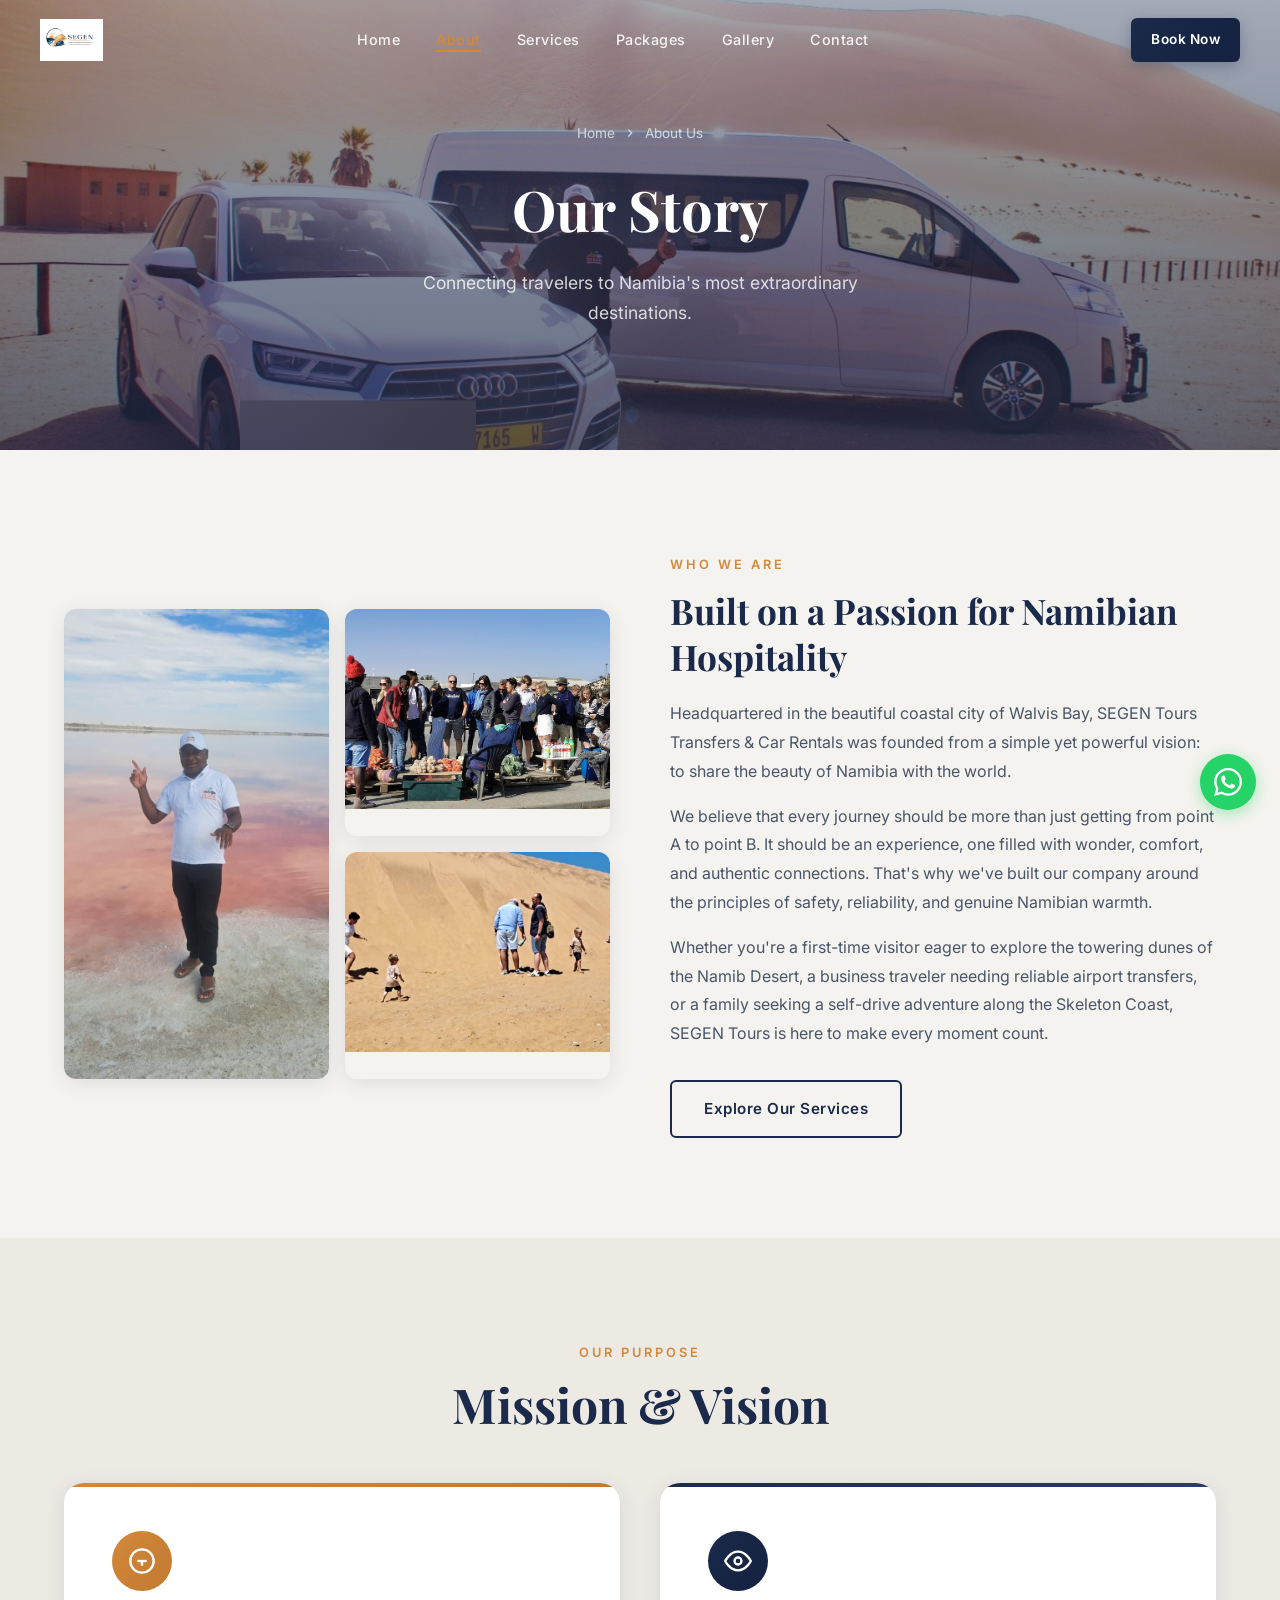
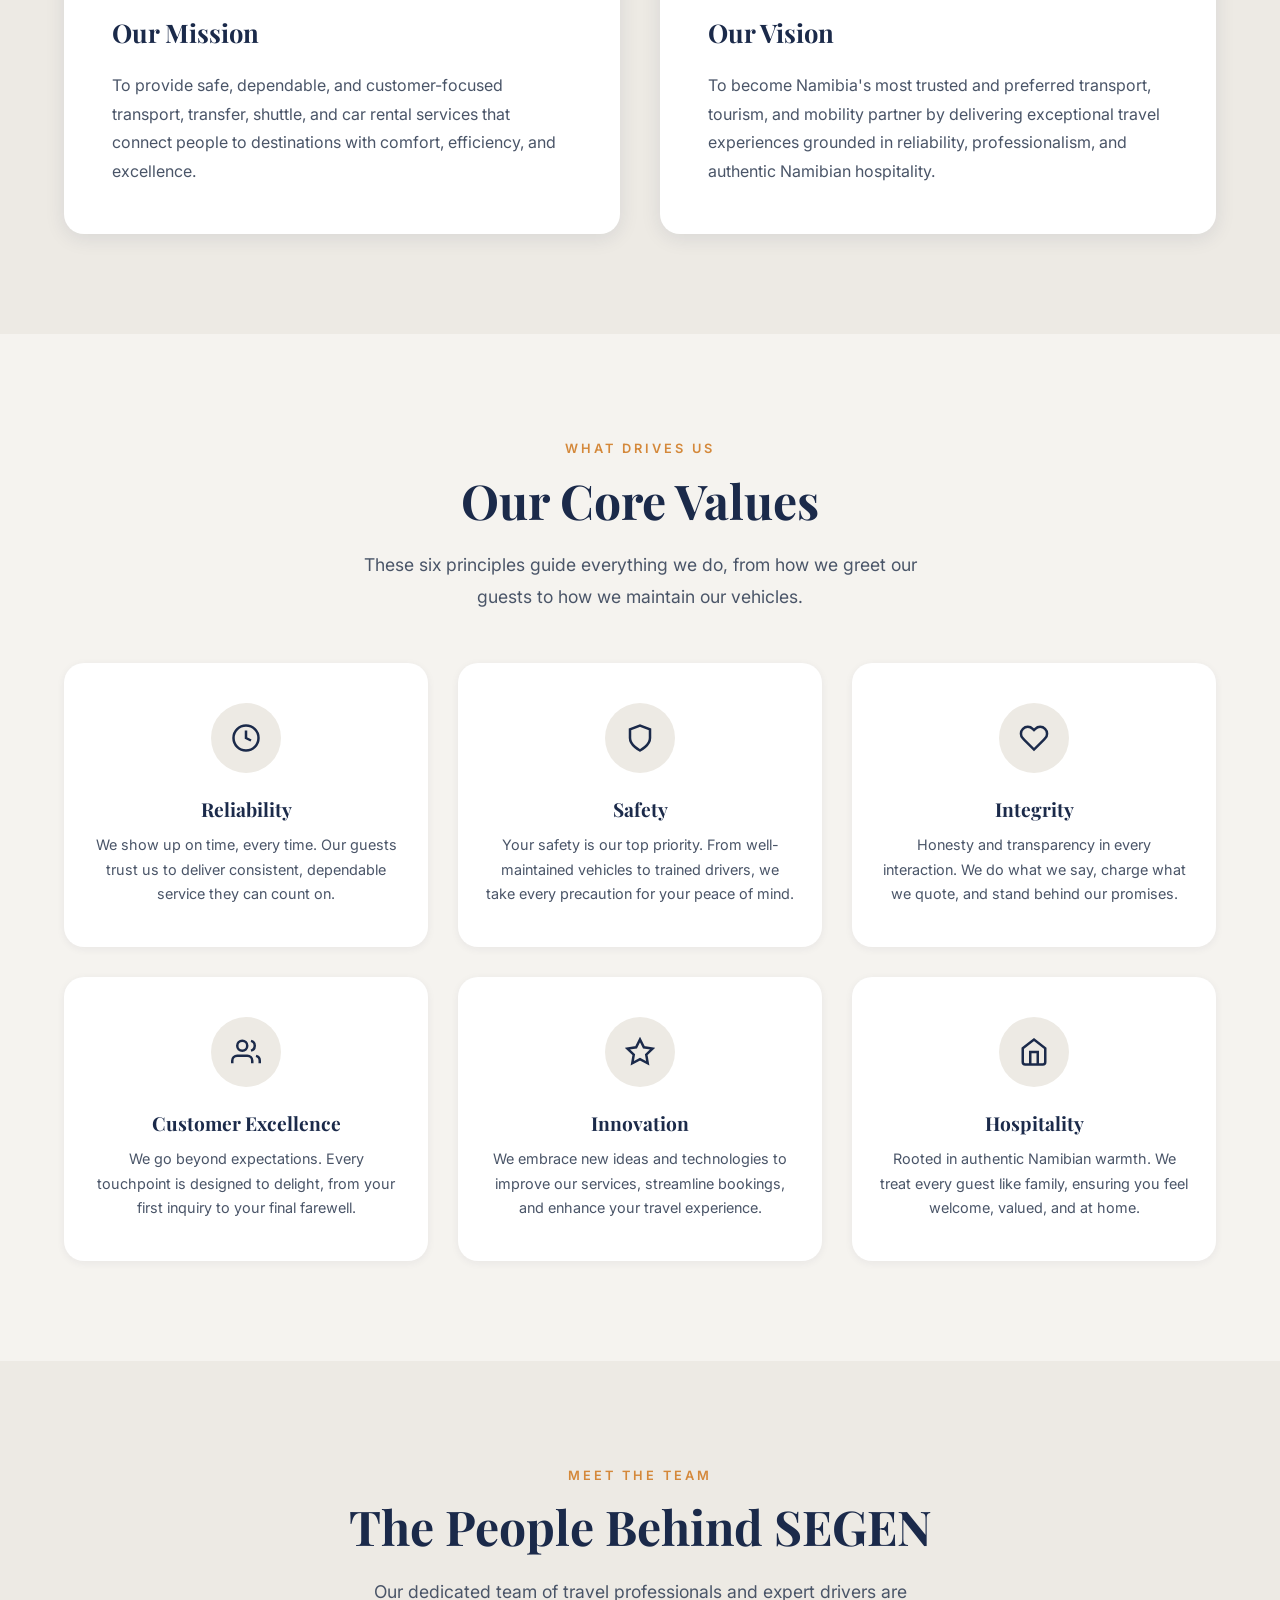
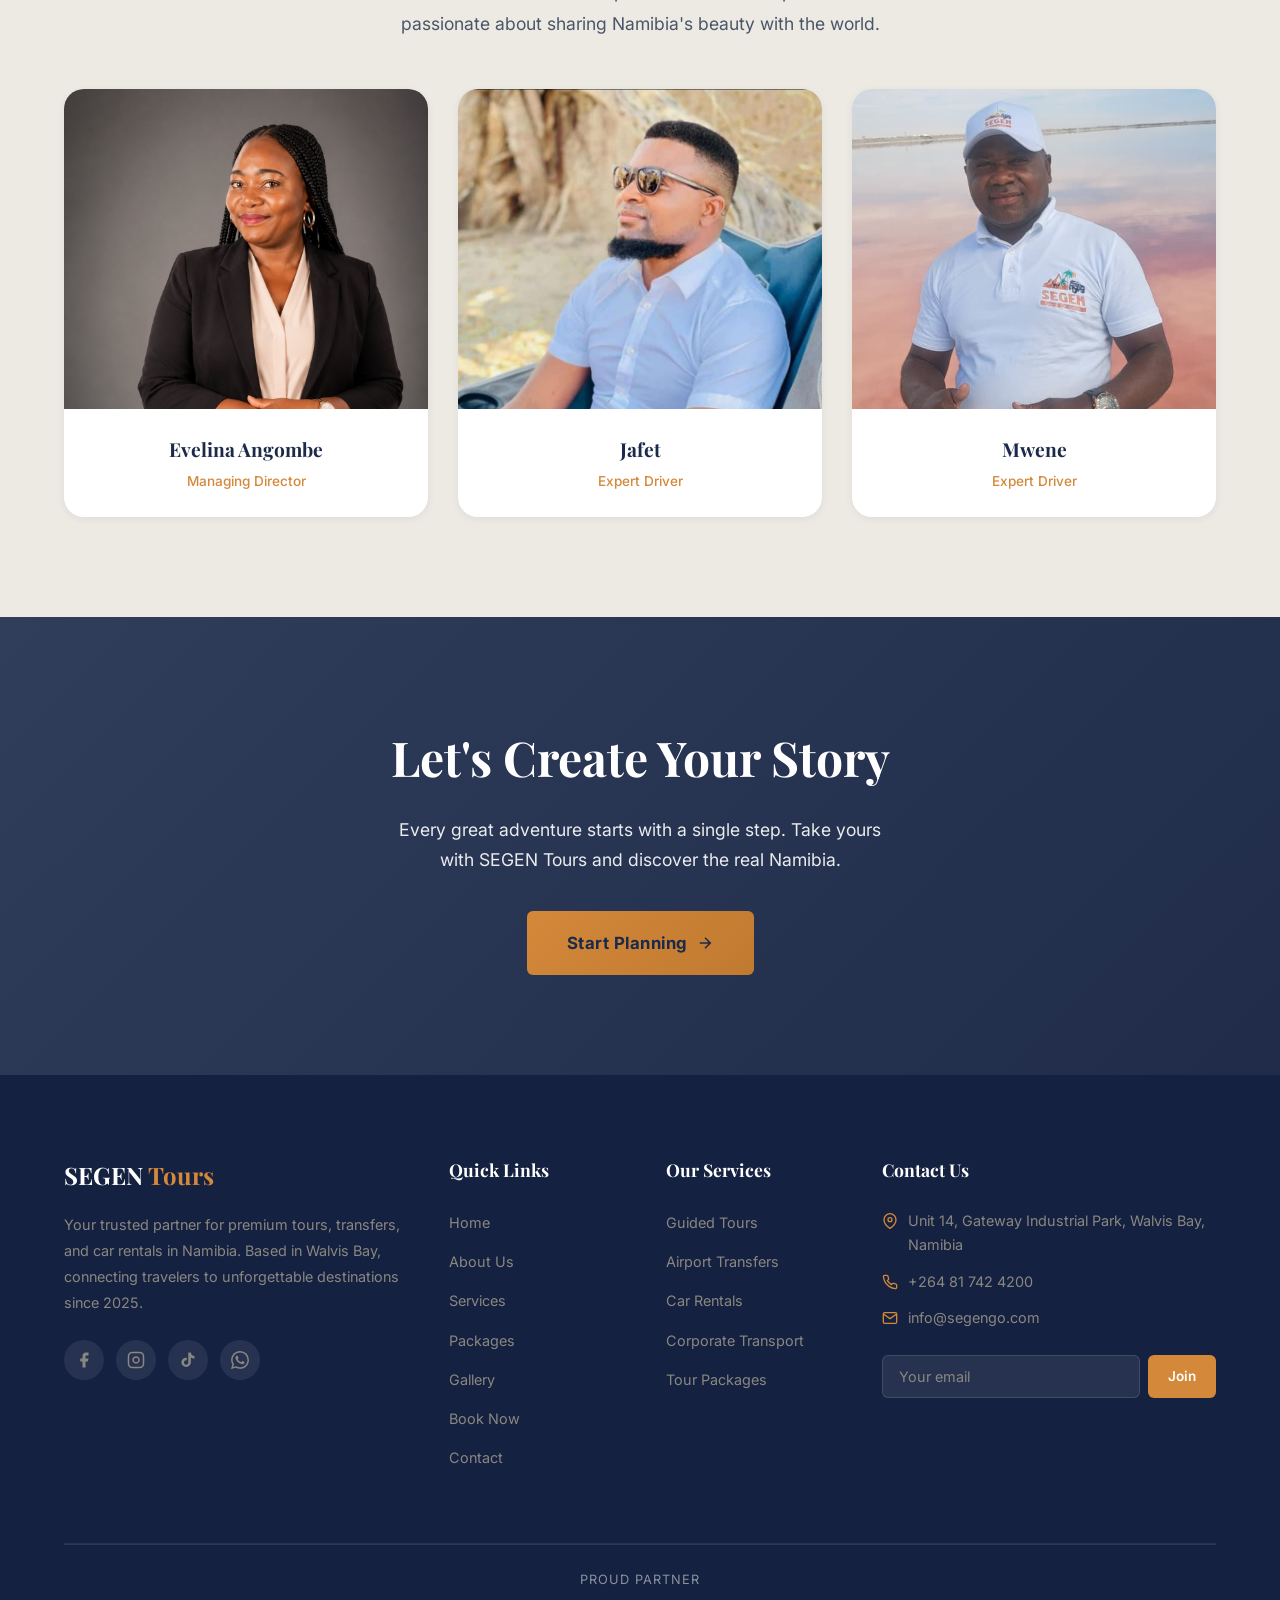
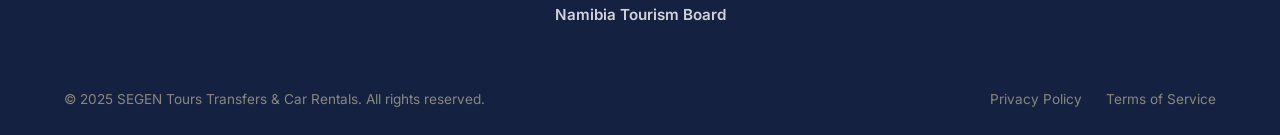
==== commit 92781c9f: "Fix plate blurs on all fleet images + add Namibia Tourism Board to footer - Fixed desert-fleet-dunes" ====
--- a/about.html
+++ b/about.html
@@ -319,6 +319,11 @@
           </div>
         </div>
       </div>
+      <div class="footer__partners" style="text-align: center; padding: 24px 0 20px; border-top: 1px solid rgba(255,255,255,0.1); margin-bottom: 16px;">
+          <p style="color: rgba(255,255,255,0.5); font-size: 0.8rem; text-transform: uppercase; letter-spacing: 1px; margin-bottom: 10px;">Proud Partner</p>
+          <a href="https://namibiatourism.com.na" target="_blank" rel="noopener" style="color: rgba(255,255,255,0.8); font-weight: 600; font-size: 0.95rem; text-decoration: none; display: inline-flex; align-items: center; gap: 8px;">Namibia Tourism Board</a>
+        </div>
+
       <div class="footer__bottom">
         <p class="footer__copyright">&copy; 2025 SEGEN Tours Transfers & Car Rentals. All rights reserved.</p>
         <div class="footer__bottom-links">
--- a/styles.css
+++ b/styles.css
@@ -1632,7 +1632,7 @@
 /* Service Type Cards */
 .service-type-grid {
   display: grid;
-  grid-template-columns: repeat(3, 1fr);
+  grid-template-columns: repeat(4, 1fr);
   gap: 16px;
 }
 
@@ -2671,7 +2671,7 @@
   }
 
   .service-type-grid {
-    grid-template-columns: 1fr;
+    grid-template-columns: repeat(2, 1fr);
   }
 
   .form-row {
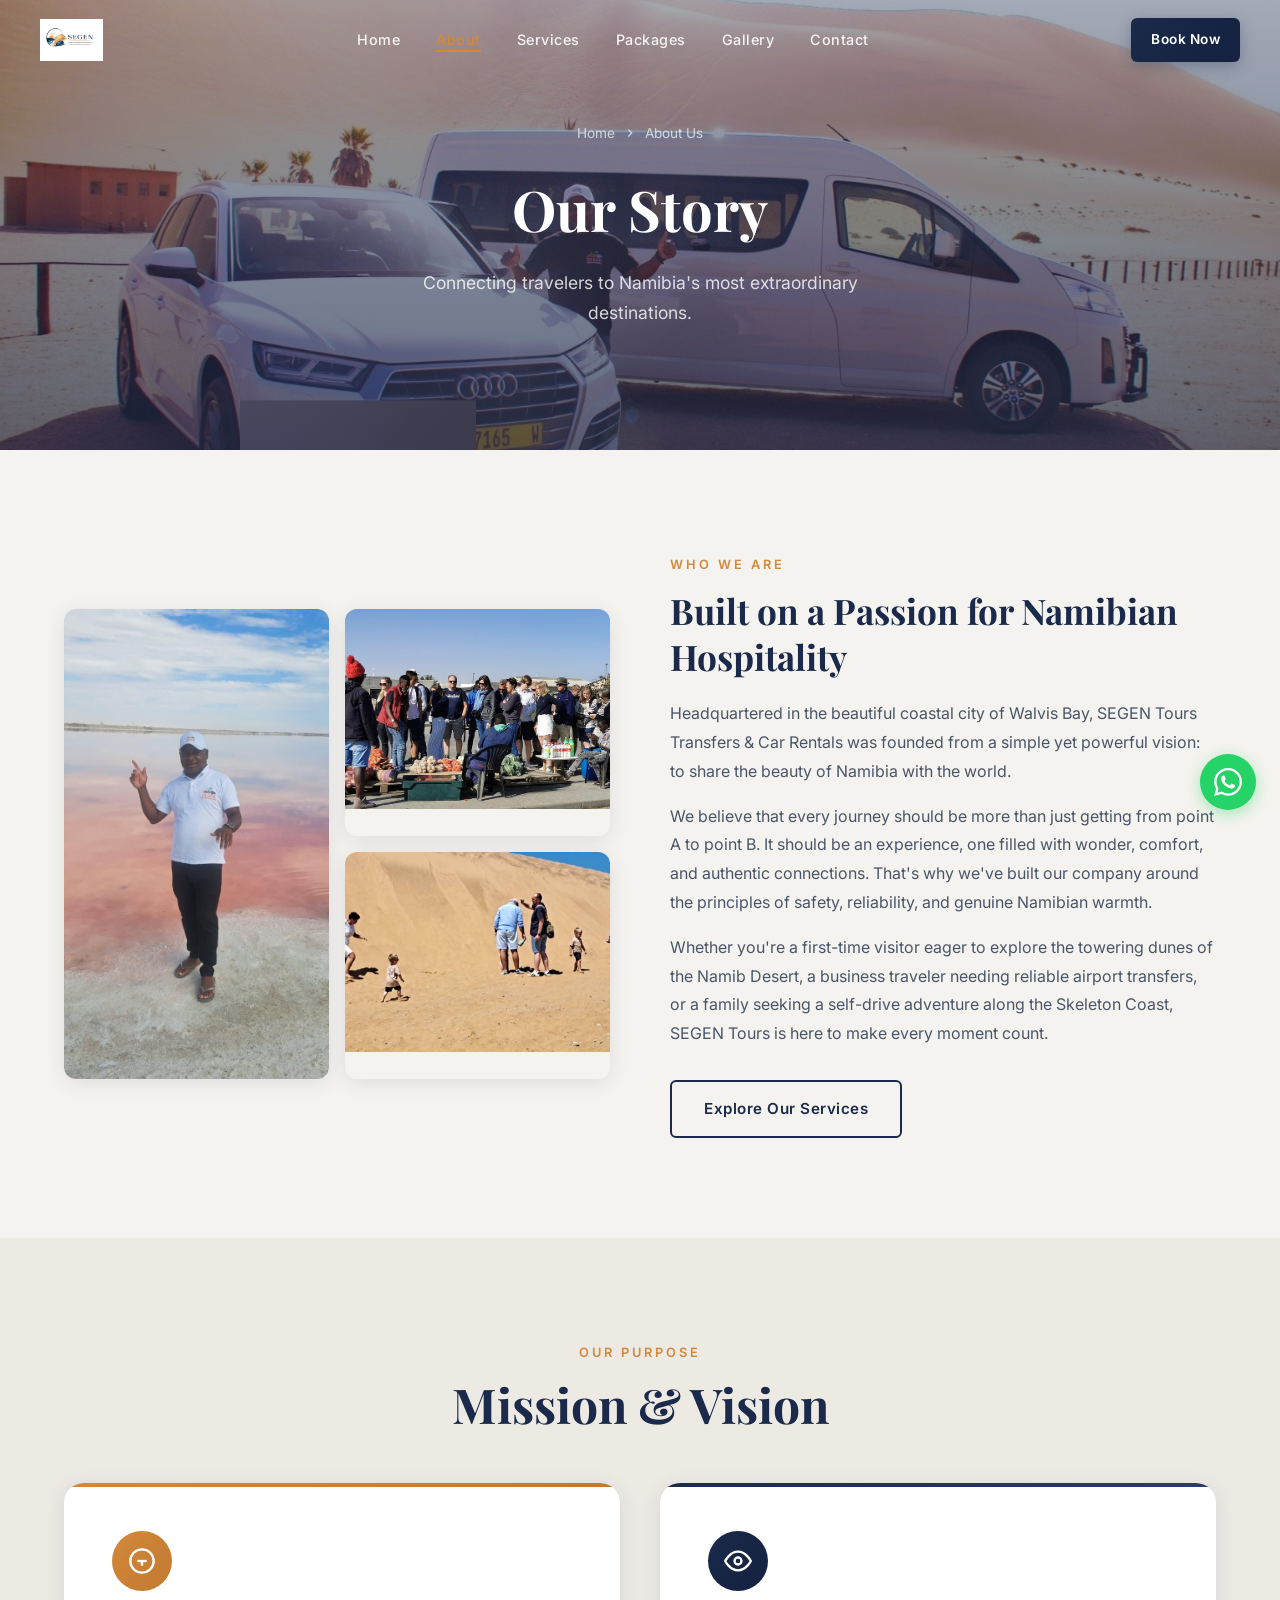
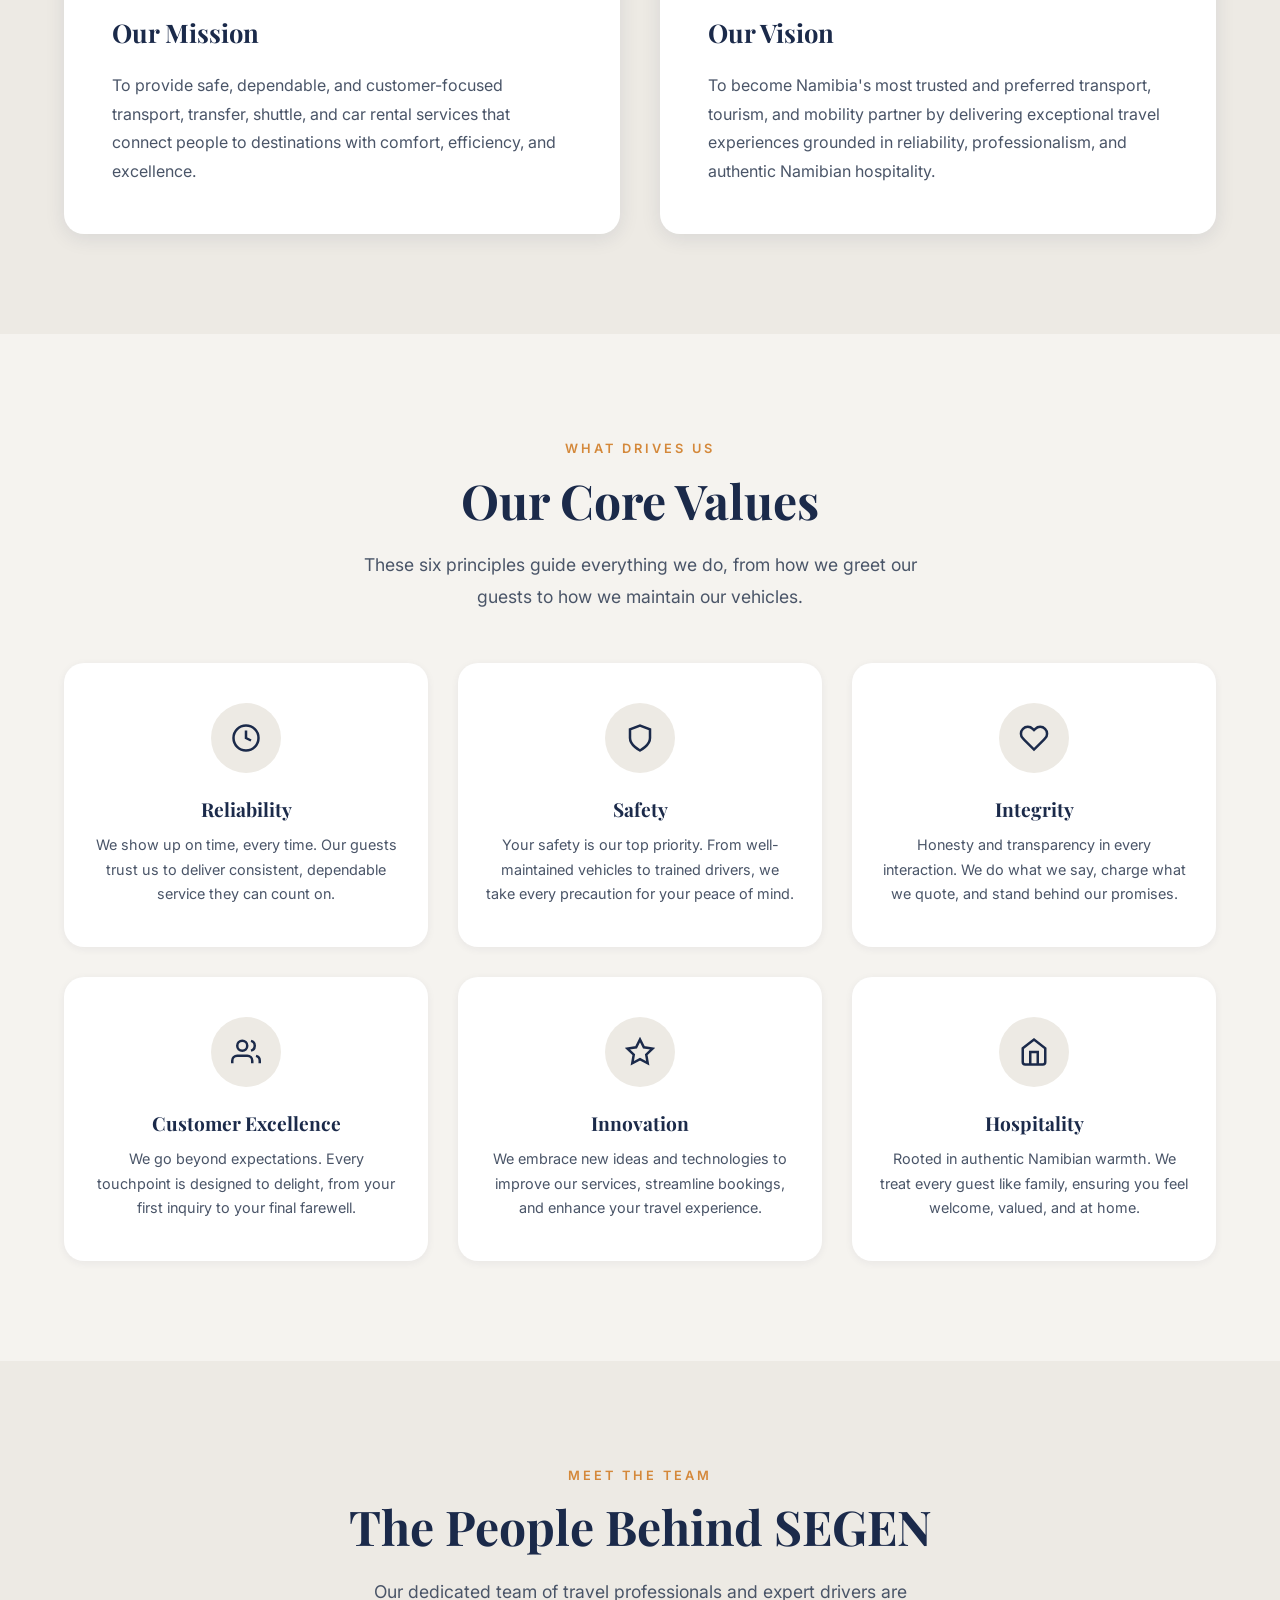
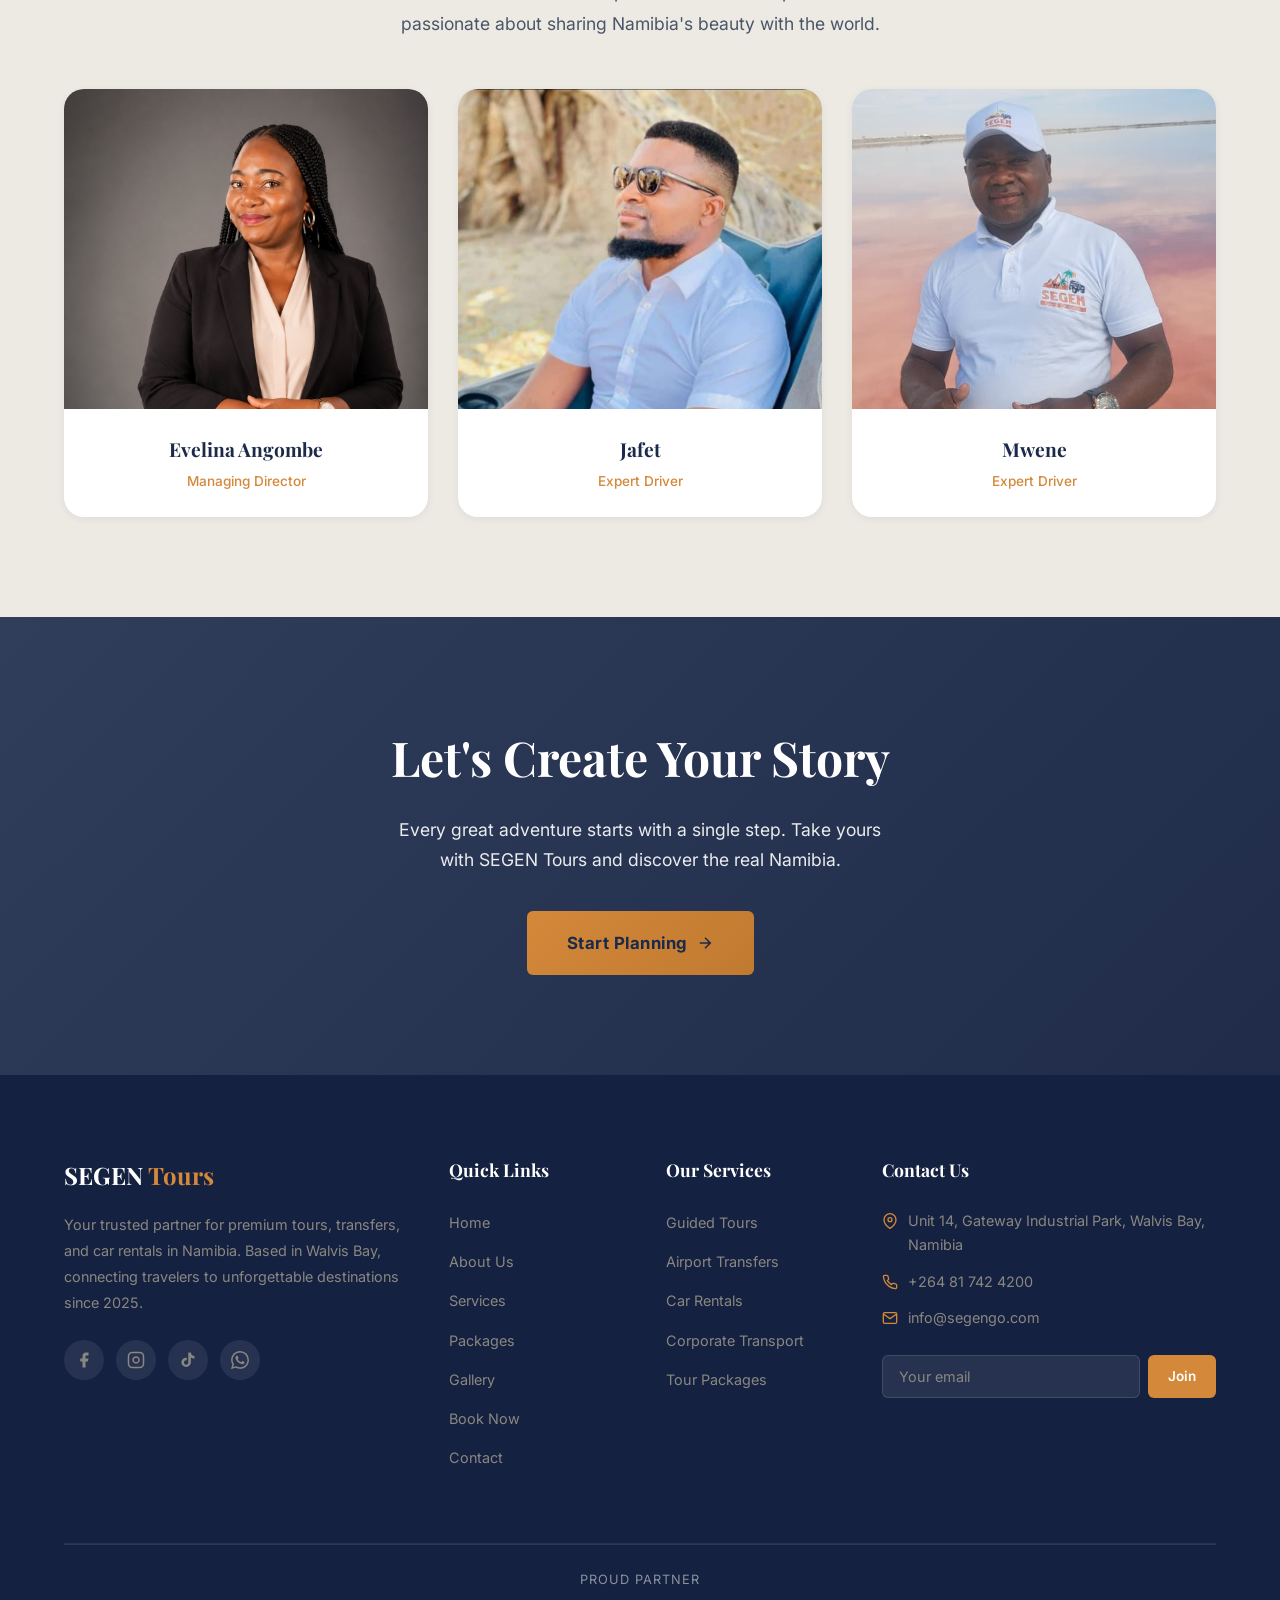
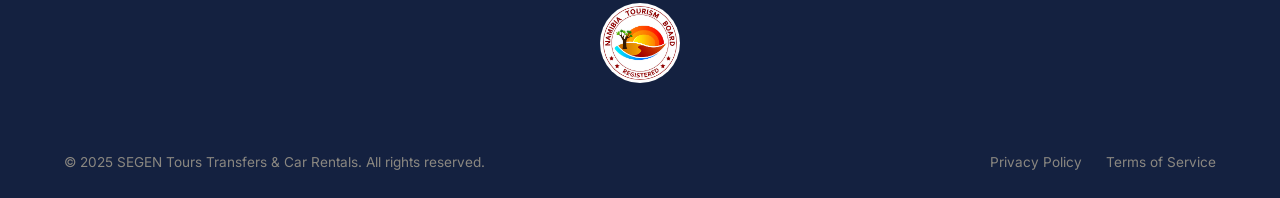
==== commit 3311c57f: "Add Namibia Tourism Board Registered logo to footer on all pages" ====
--- a/about.html
+++ b/about.html
@@ -320,8 +320,8 @@
         </div>
       </div>
       <div class="footer__partners" style="text-align: center; padding: 24px 0 20px; border-top: 1px solid rgba(255,255,255,0.1); margin-bottom: 16px;">
-          <p style="color: rgba(255,255,255,0.5); font-size: 0.8rem; text-transform: uppercase; letter-spacing: 1px; margin-bottom: 10px;">Proud Partner</p>
-          <a href="https://namibiatourism.com.na" target="_blank" rel="noopener" style="color: rgba(255,255,255,0.8); font-weight: 600; font-size: 0.95rem; text-decoration: none; display: inline-flex; align-items: center; gap: 8px;">Namibia Tourism Board</a>
+          <p style="color: rgba(255,255,255,0.5); font-size: 0.8rem; text-transform: uppercase; letter-spacing: 1px; margin-bottom: 12px;">Proud Partner</p>
+          <a href="https://namibiatourism.com.na" target="_blank" rel="noopener" style="text-decoration: none; display: inline-block;"><img src="images/ntb-registered.jpg" alt="Namibia Tourism Board Registered" style="height: 80px; border-radius: 50%; background: white; padding: 3px;"></a>
         </div>
 
       <div class="footer__bottom">
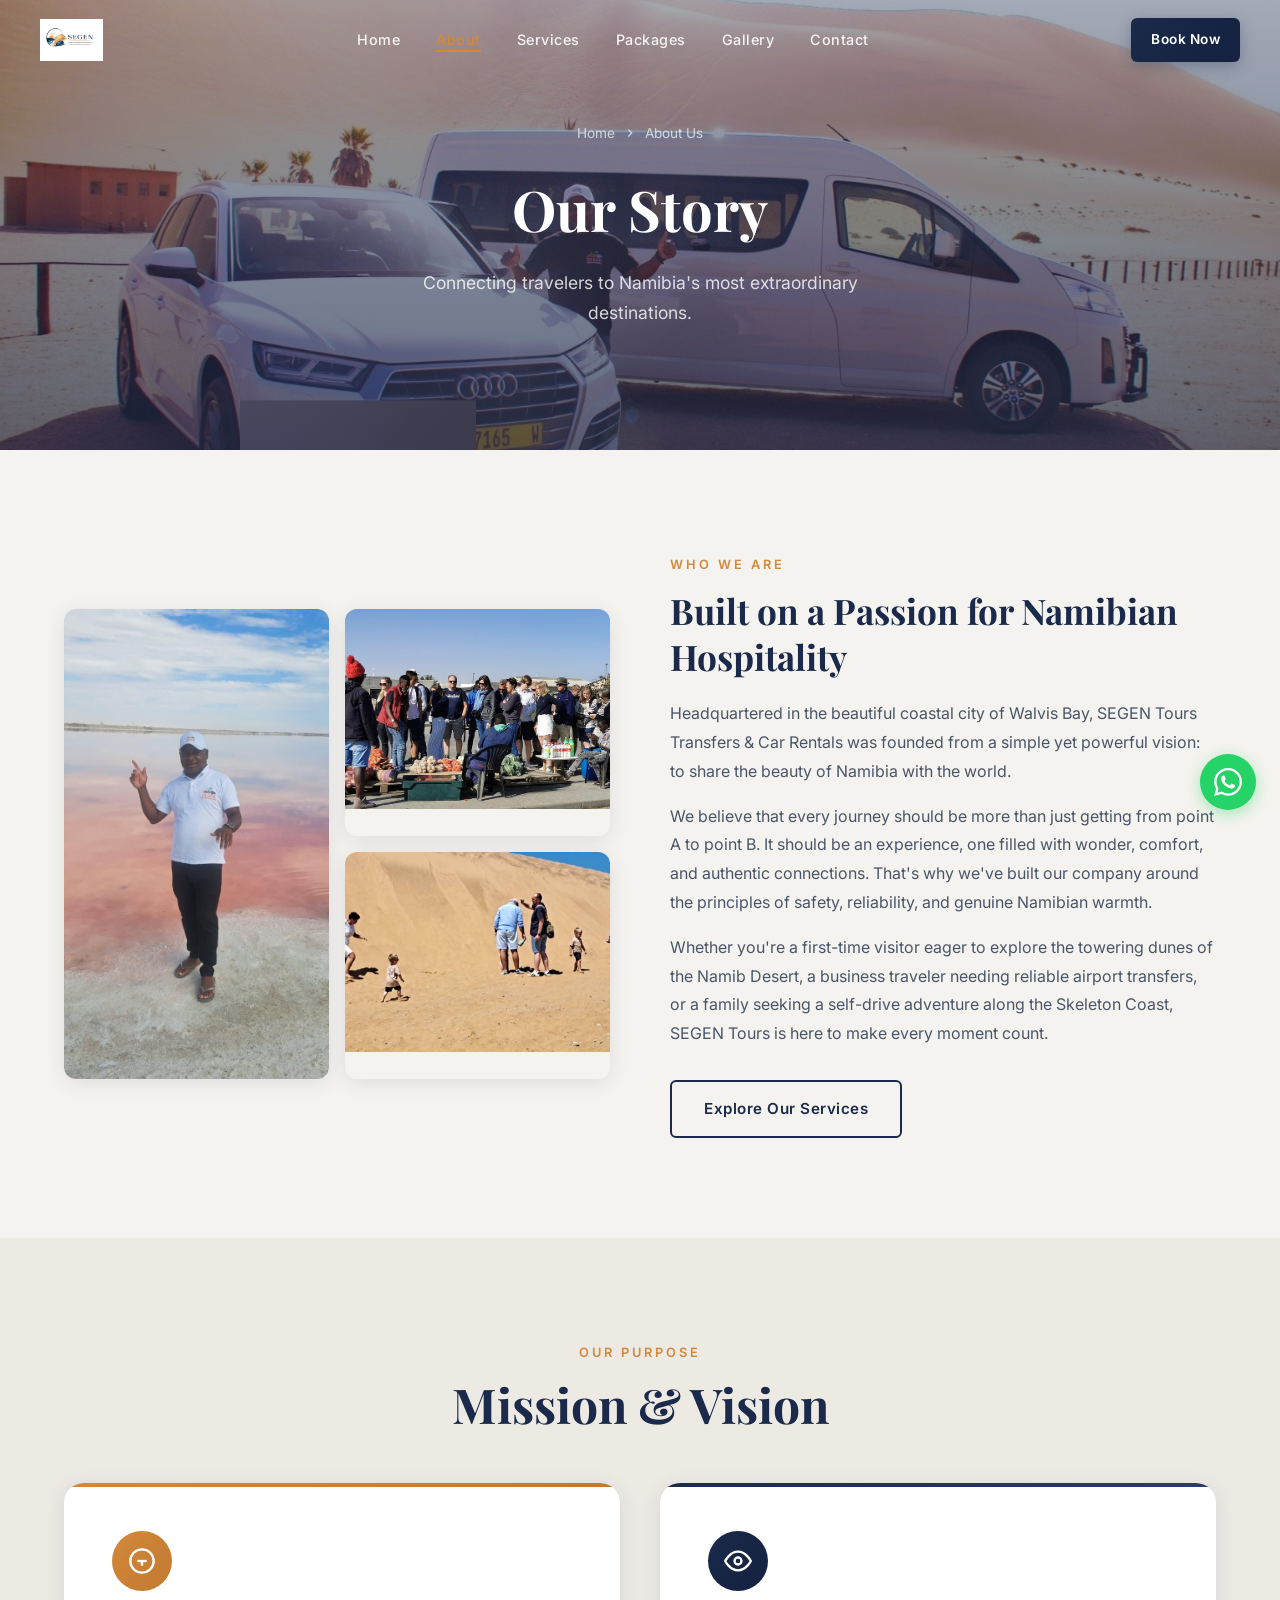
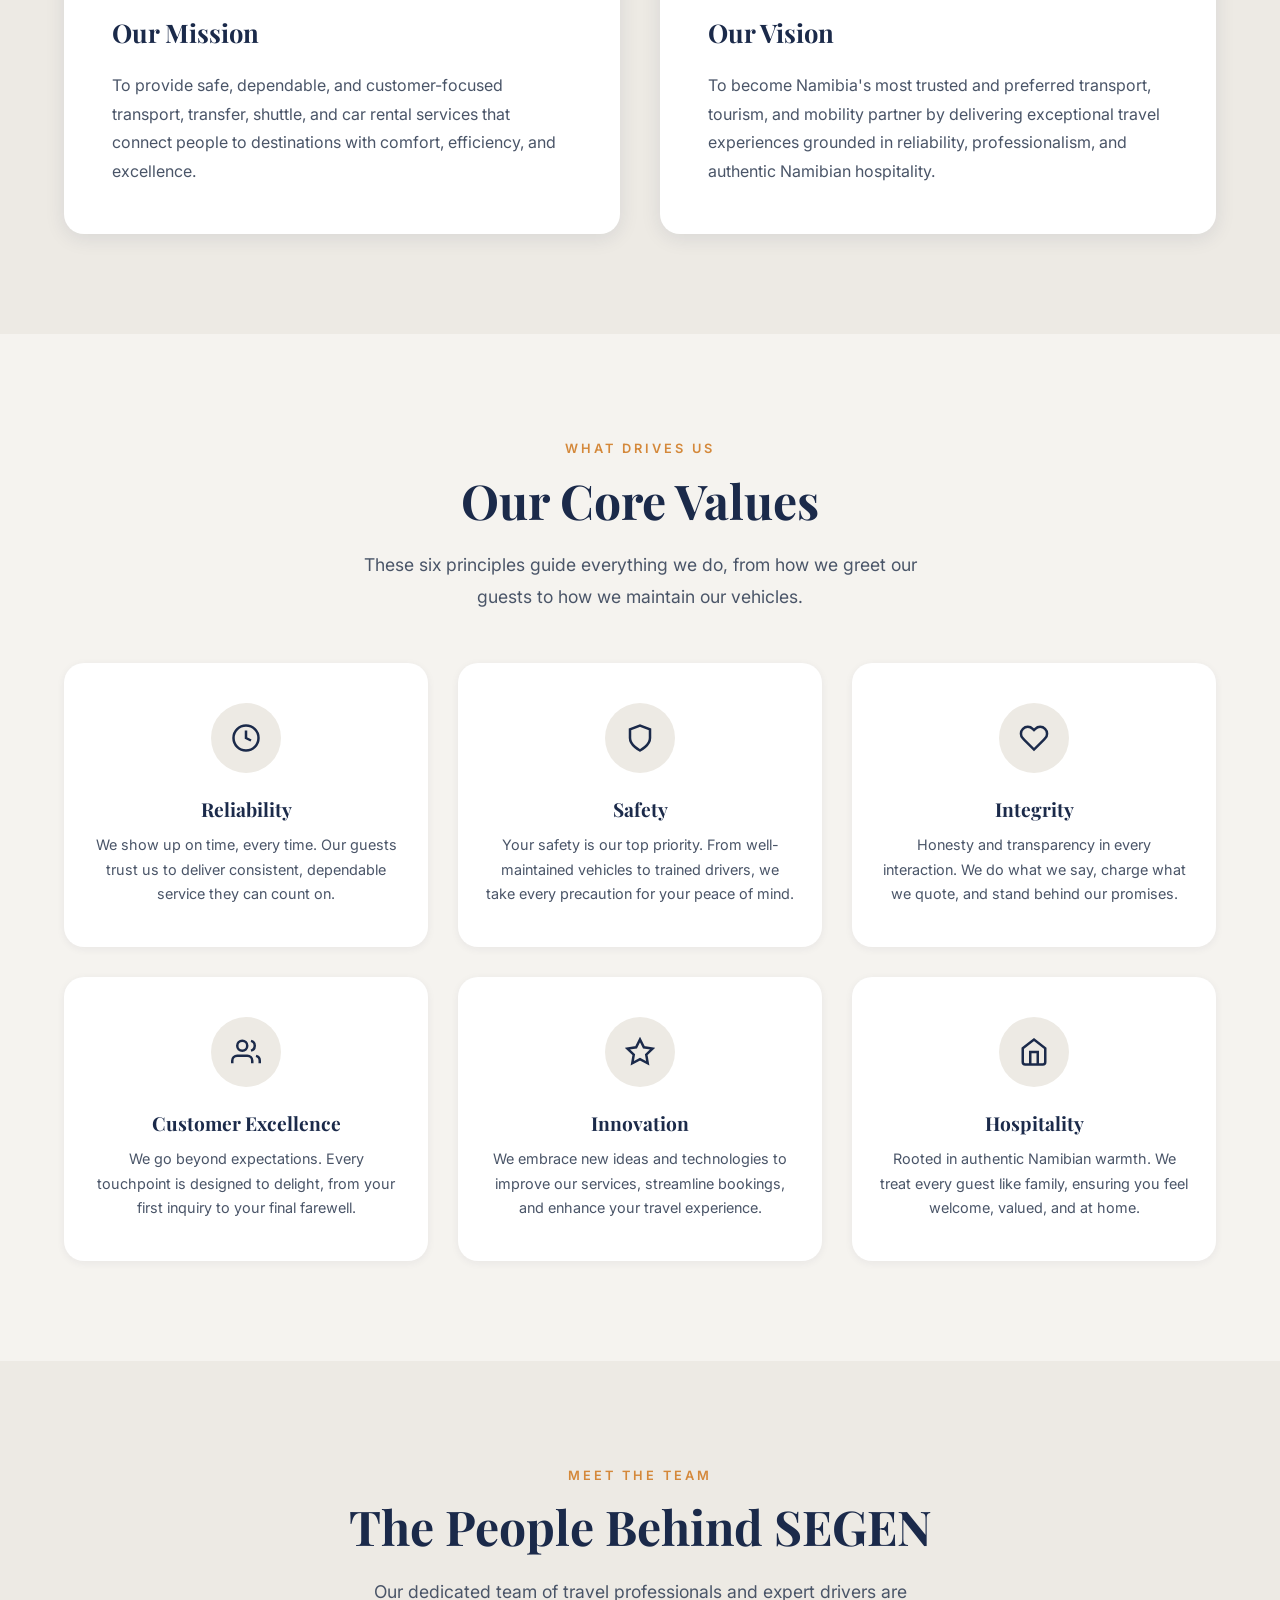
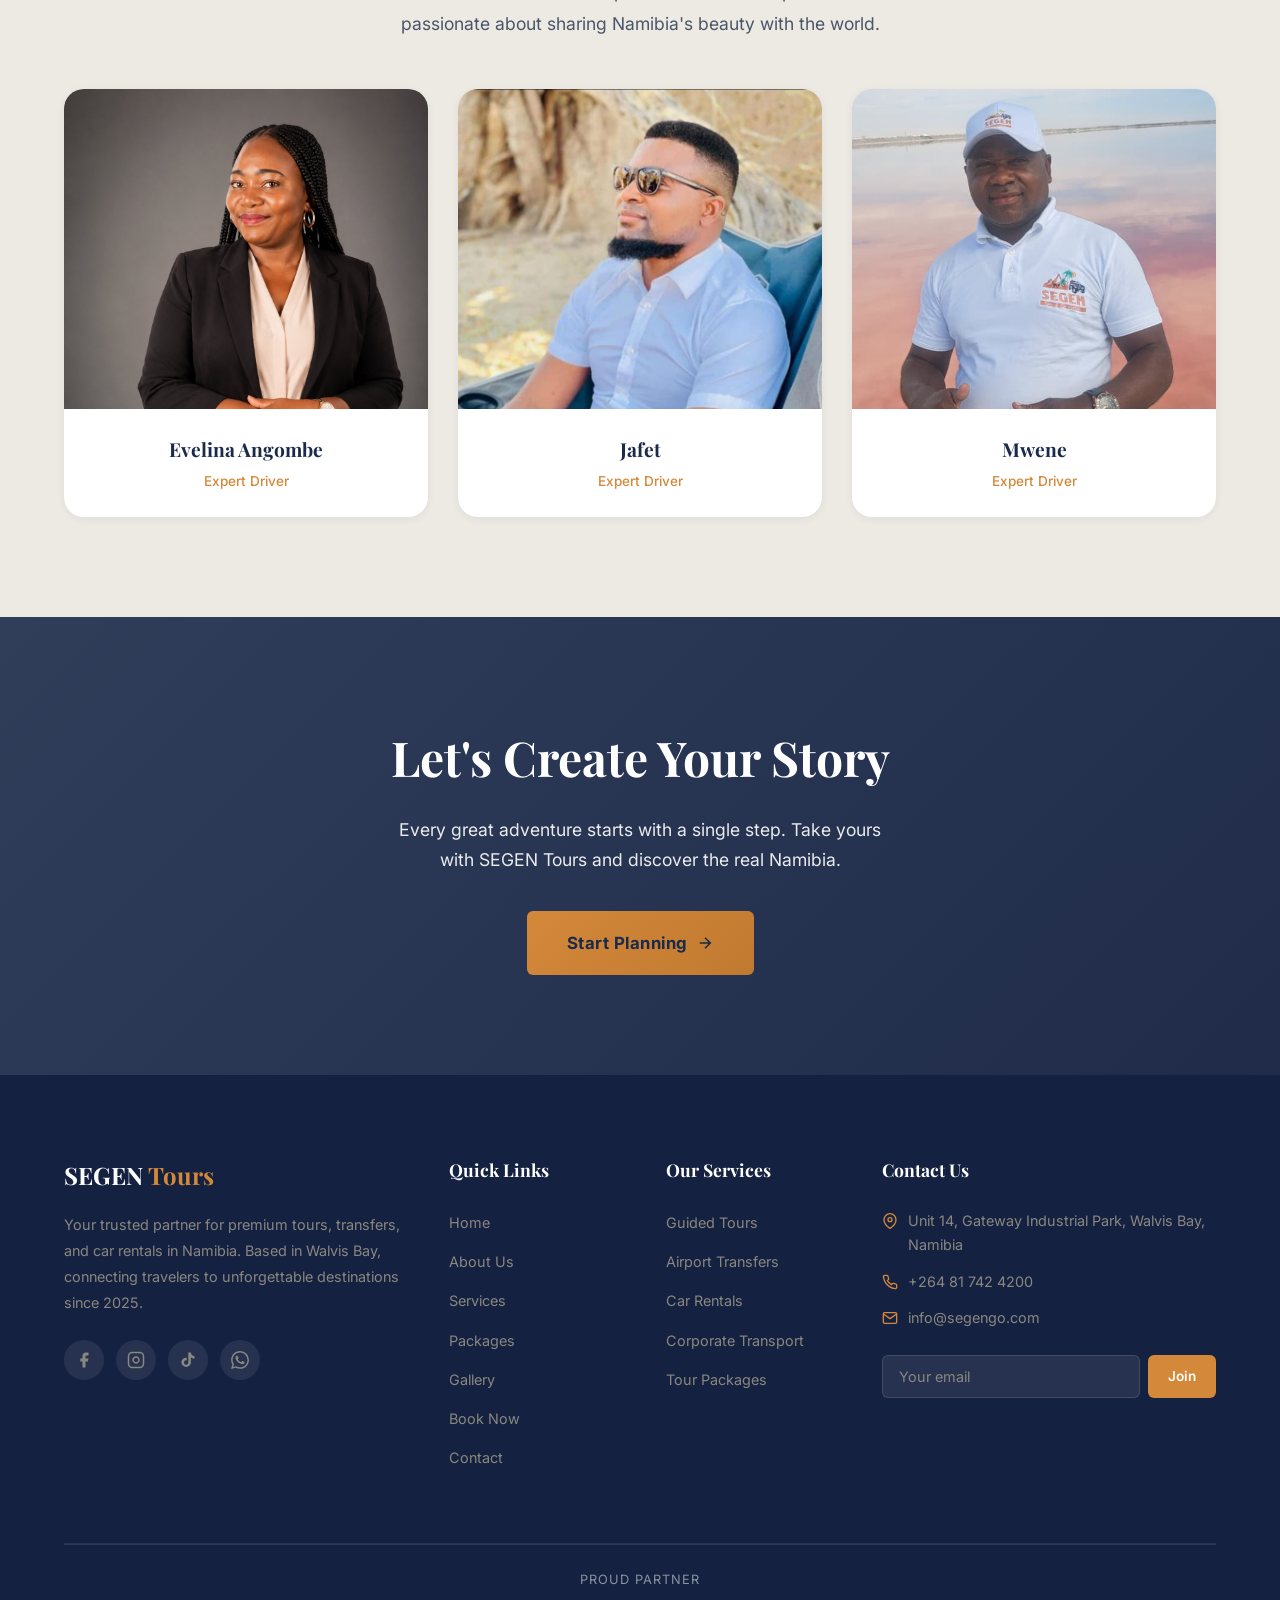
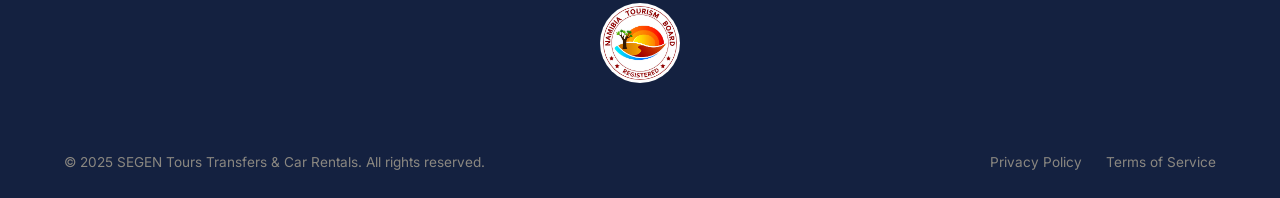
==== commit 41751620: "Change Evelina role to Expert Driver" ====
--- a/about.html
+++ b/about.html
@@ -224,7 +224,7 @@
             </div>
             <div class="team-card__body">
               <h3 class="team-card__name">Evelina Angombe</h3>
-              <p class="team-card__role">Managing Director</p>
+              <p class="team-card__role">Expert Driver</p>
             </div>
           </div>
 
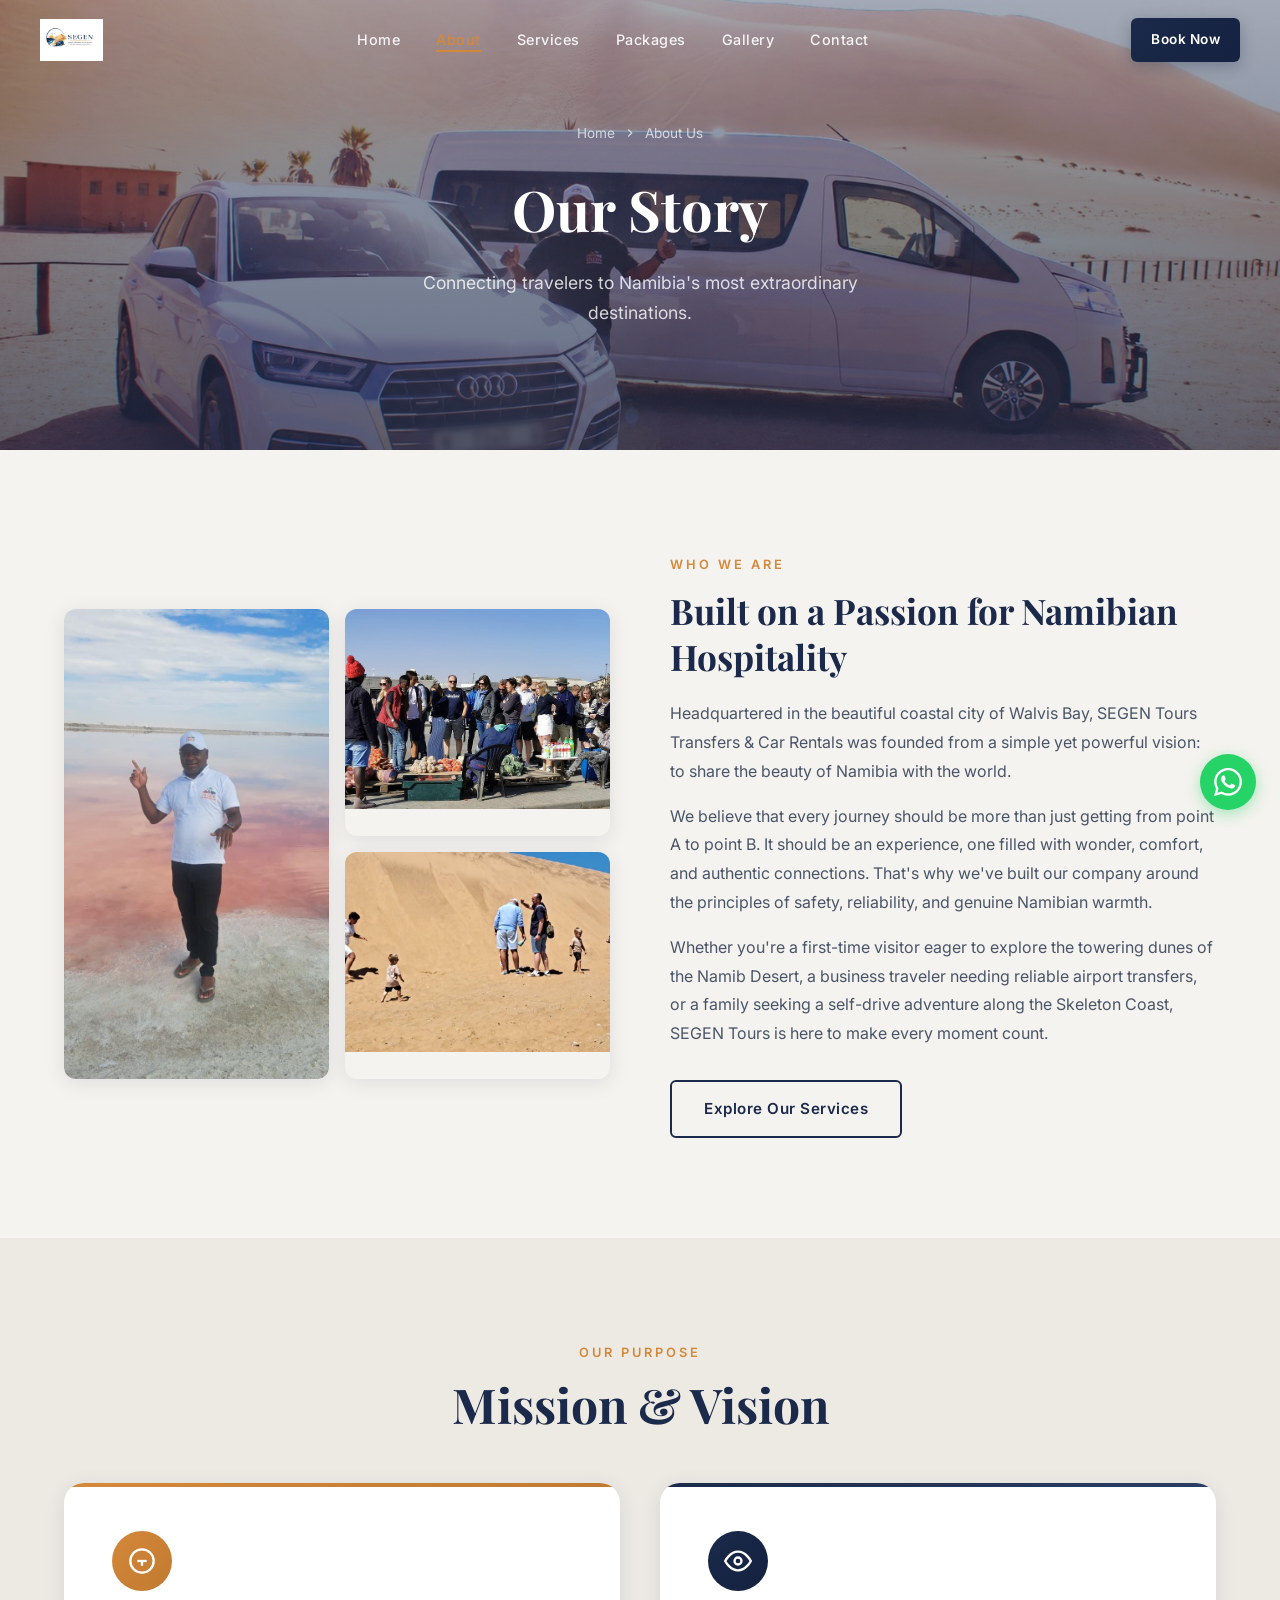
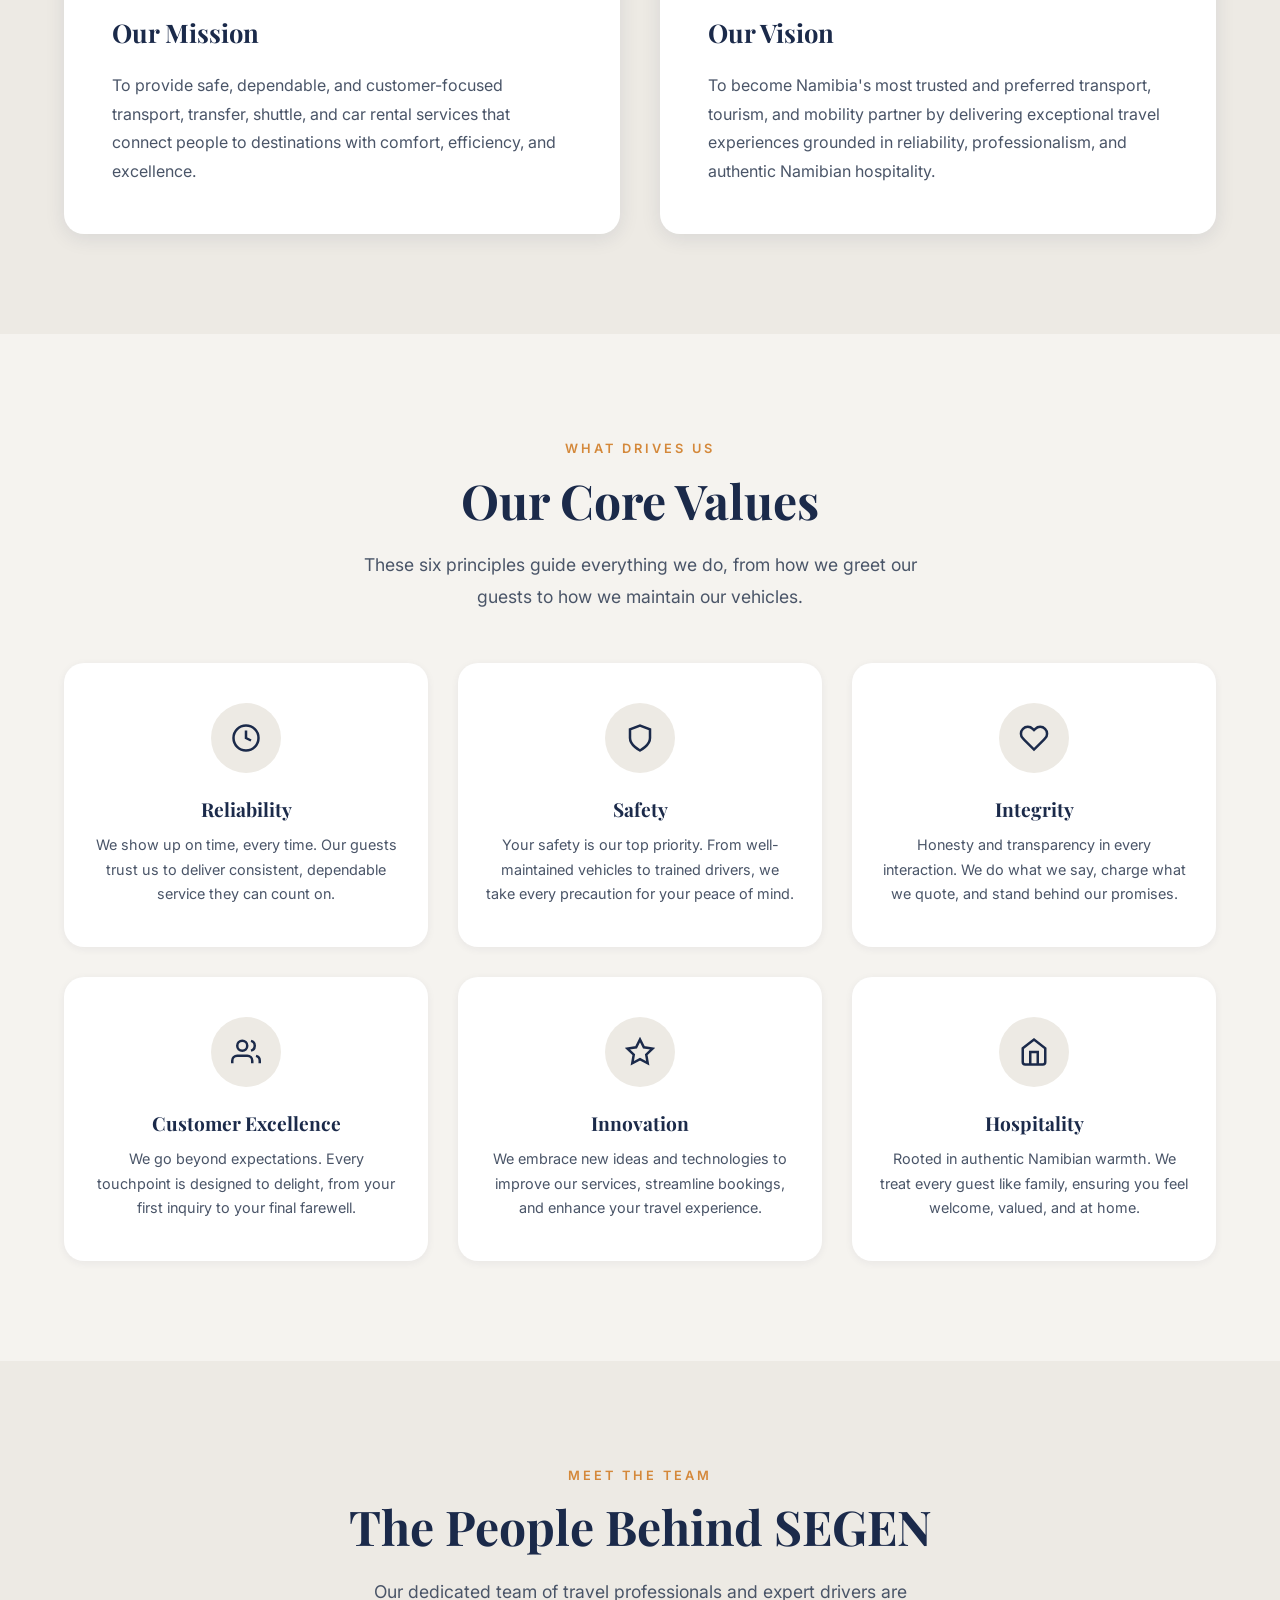
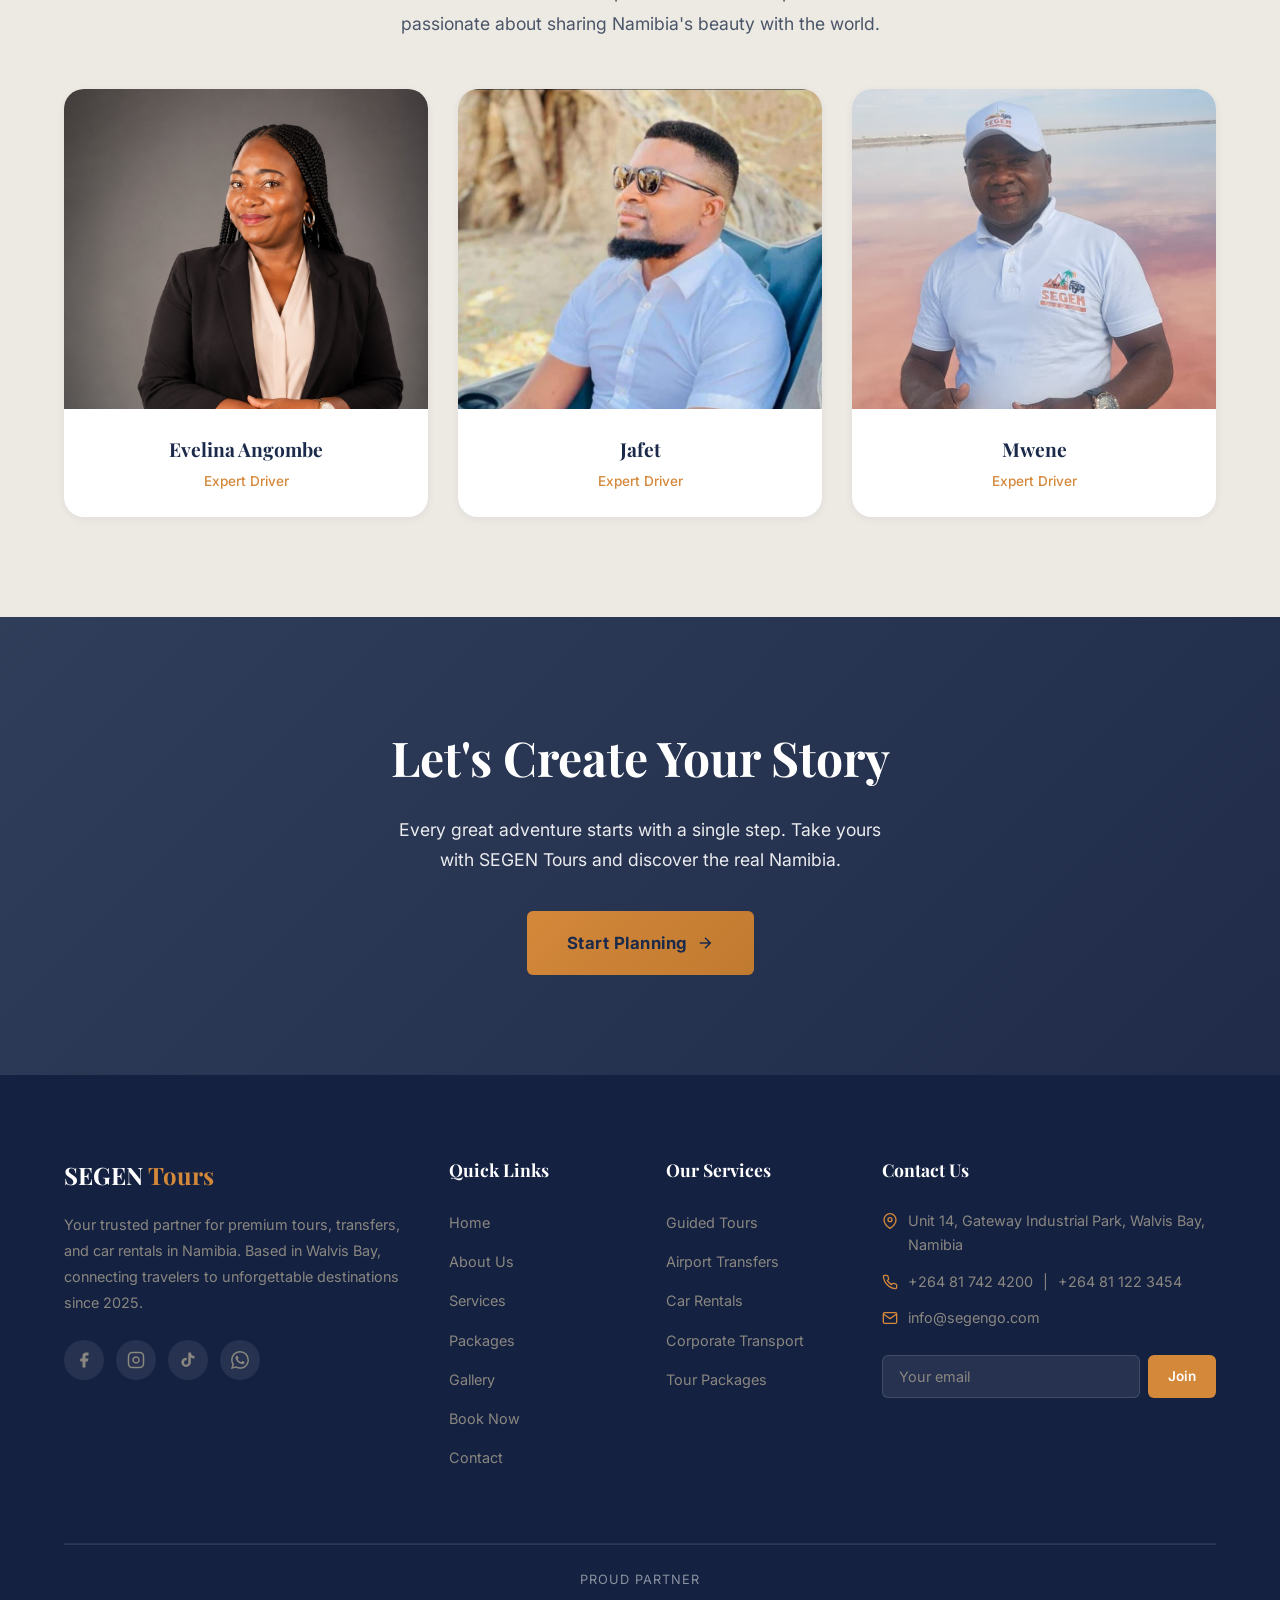
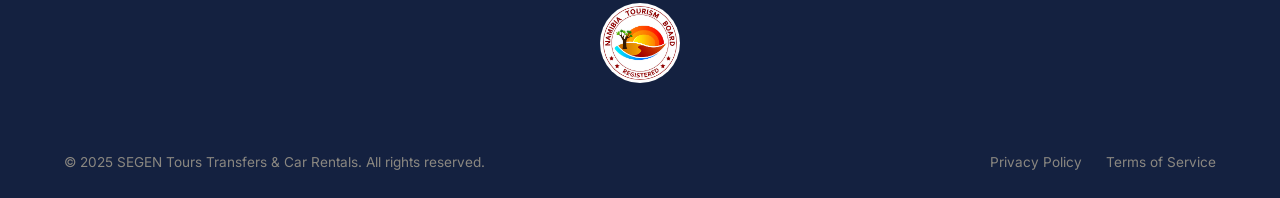
==== commit f3c9df42: "Add second phone number +264 81 122 3454 across all pages Co-Authored-By: Claude Opus 4.6 (1M contex" ====
--- a/about.html
+++ b/about.html
@@ -76,6 +76,7 @@
     <a href="booking.html" class="btn btn--primary btn--large mobile-menu__cta">Book Now</a>
     <div class="mobile-menu__contact">
       <p><a href="tel:+264817424200">+264 81 742 4200</a></p>
+      <p><a href="tel:+264811223454">+264 81 122 3454</a></p>
       <p><a href="mailto:info@segengo.com">info@segengo.com</a></p>
     </div>
   </div>
@@ -308,7 +309,7 @@
           <h4 class="footer__heading">Contact Us</h4>
           <div class="footer__contact">
             <p><svg viewBox="0 0 24 24" fill="none" stroke="currentColor" stroke-width="2"><path d="M21 10c0 7-9 13-9 13s-9-6-9-13a9 9 0 0 1 18 0z"/><circle cx="12" cy="10" r="3"/></svg> Unit 14, Gateway Industrial Park, Walvis Bay, Namibia</p>
-            <p><svg viewBox="0 0 24 24" fill="none" stroke="currentColor" stroke-width="2"><path d="M22 16.92v3a2 2 0 0 1-2.18 2 19.79 19.79 0 0 1-8.63-3.07 19.5 19.5 0 0 1-6-6 19.79 19.79 0 0 1-3.07-8.67A2 2 0 0 1 4.11 2h3a2 2 0 0 1 2 1.72c.127.96.361 1.903.7 2.81a2 2 0 0 1-.45 2.11L8.09 9.91a16 16 0 0 0 6 6l1.27-1.27a2 2 0 0 1 2.11-.45c.907.339 1.85.573 2.81.7A2 2 0 0 1 22 16.92z"/></svg> <a href="tel:+264817424200">+264 81 742 4200</a></p>
+            <p><svg viewBox="0 0 24 24" fill="none" stroke="currentColor" stroke-width="2"><path d="M22 16.92v3a2 2 0 0 1-2.18 2 19.79 19.79 0 0 1-8.63-3.07 19.5 19.5 0 0 1-6-6 19.79 19.79 0 0 1-3.07-8.67A2 2 0 0 1 4.11 2h3a2 2 0 0 1 2 1.72c.127.96.361 1.903.7 2.81a2 2 0 0 1-.45 2.11L8.09 9.91a16 16 0 0 0 6 6l1.27-1.27a2 2 0 0 1 2.11-.45c.907.339 1.85.573 2.81.7A2 2 0 0 1 22 16.92z"/></svg> <a href="tel:+264817424200">+264 81 742 4200</a> | <a href="tel:+264811223454">+264 81 122 3454</a></p>
             <p><svg viewBox="0 0 24 24" fill="none" stroke="currentColor" stroke-width="2"><path d="M4 4h16c1.1 0 2 .9 2 2v12c0 1.1-.9 2-2 2H4c-1.1 0-2-.9-2-2V6c0-1.1.9-2 2-2z"/><polyline points="22,6 12,13 2,6"/></svg> <a href="mailto:info@segengo.com">info@segengo.com</a></p>
           </div>
           <div class="footer__newsletter">
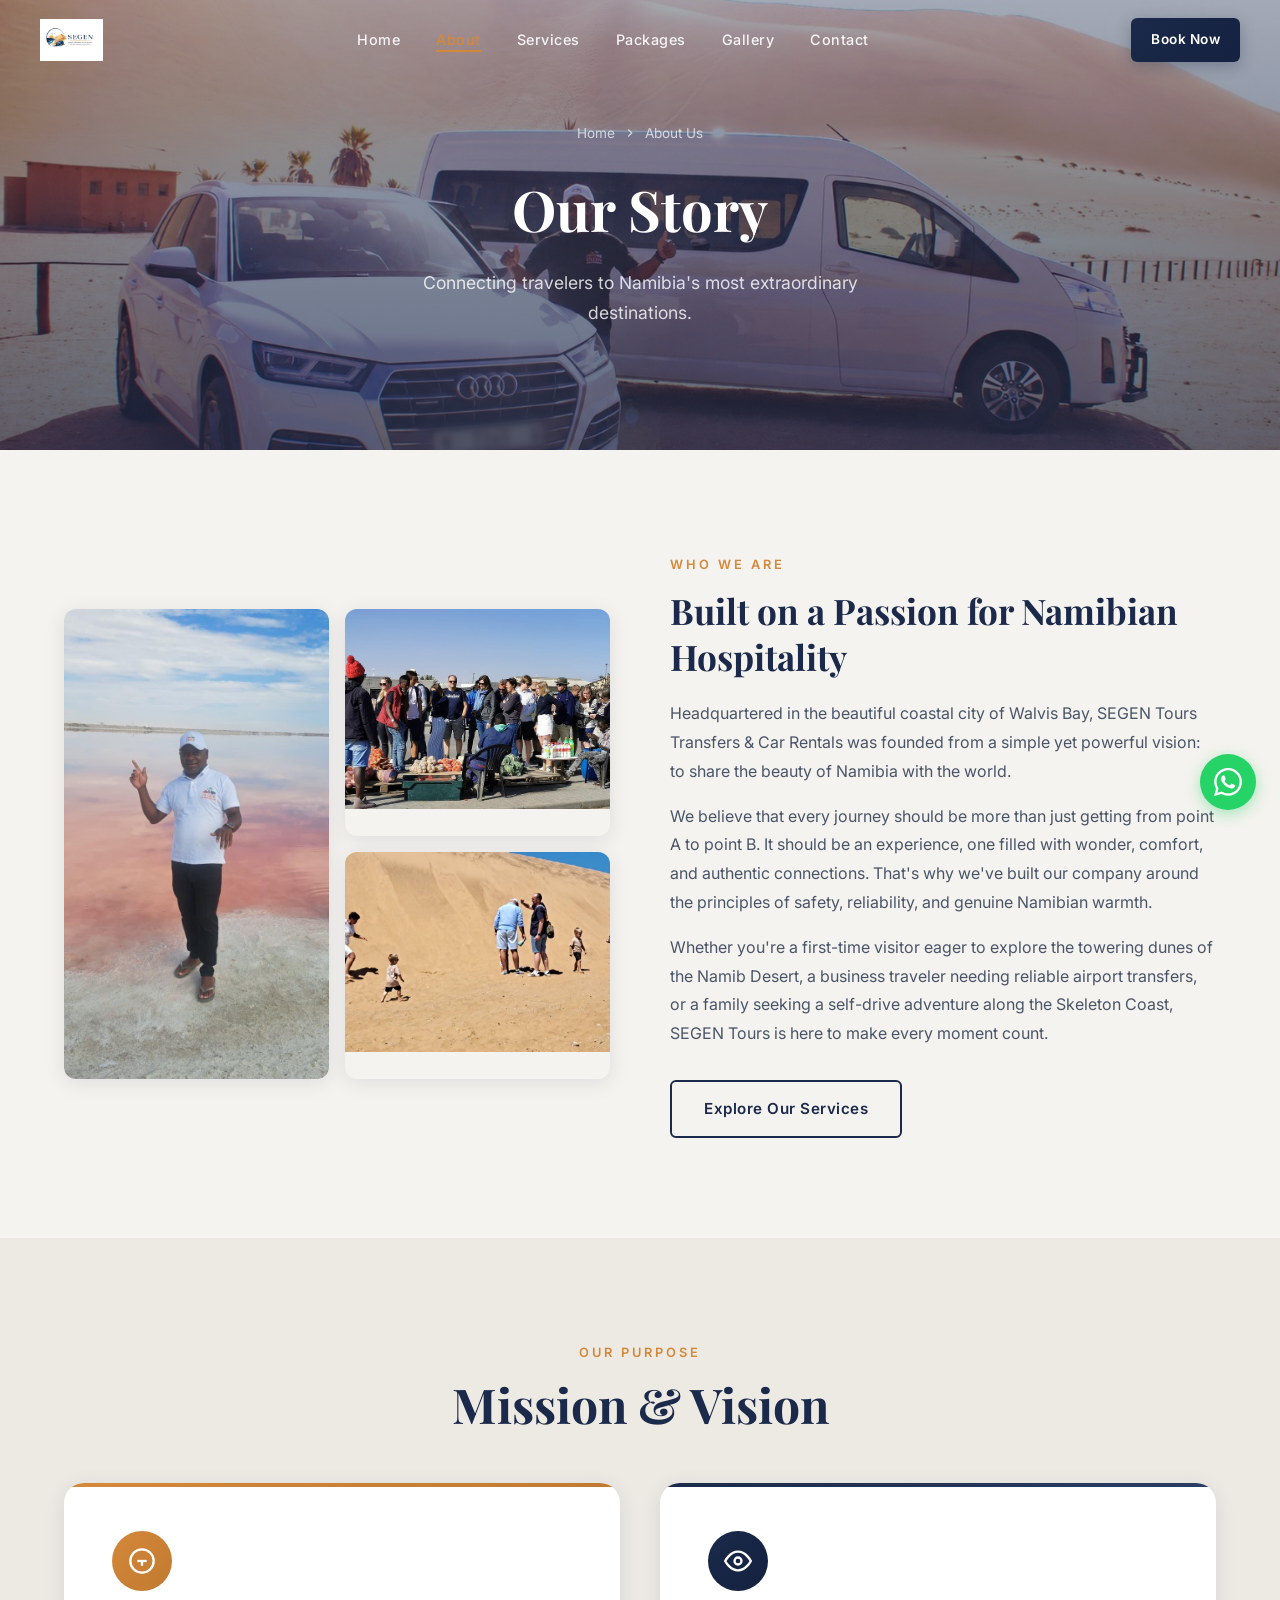
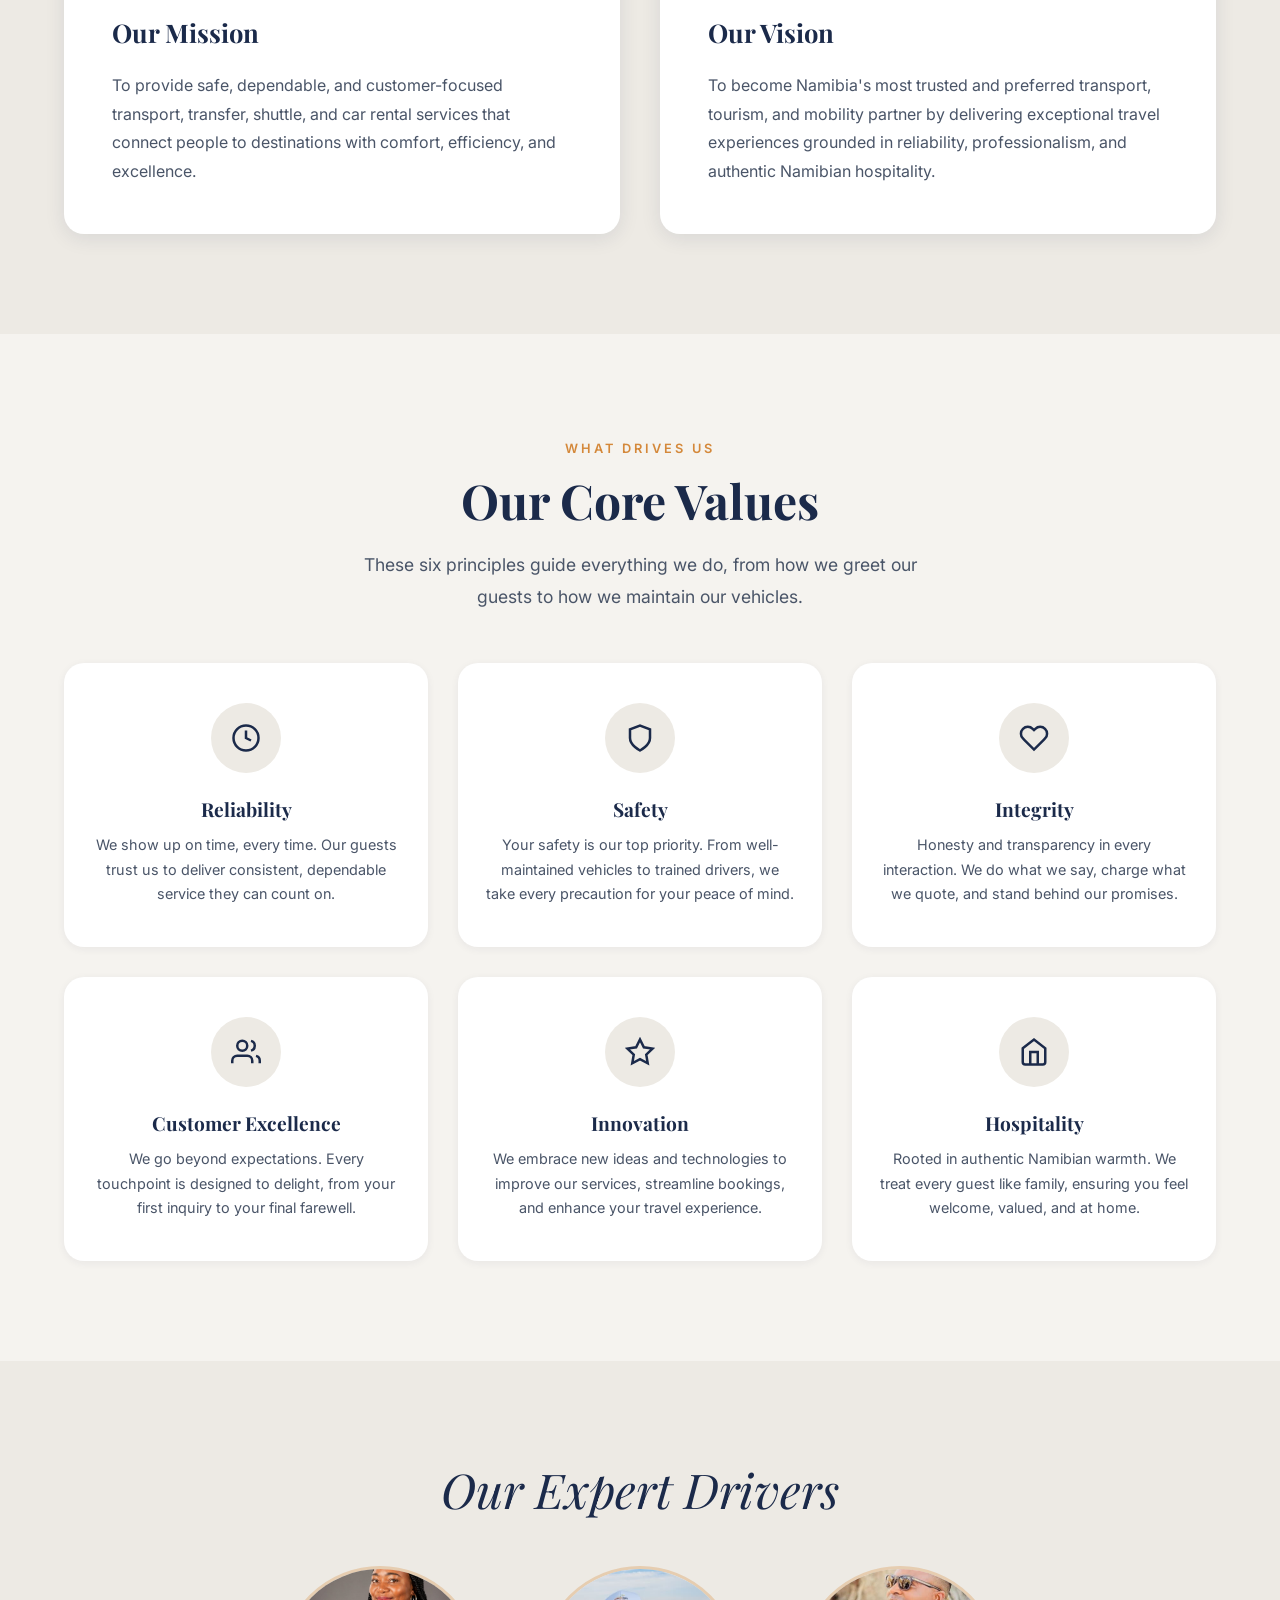
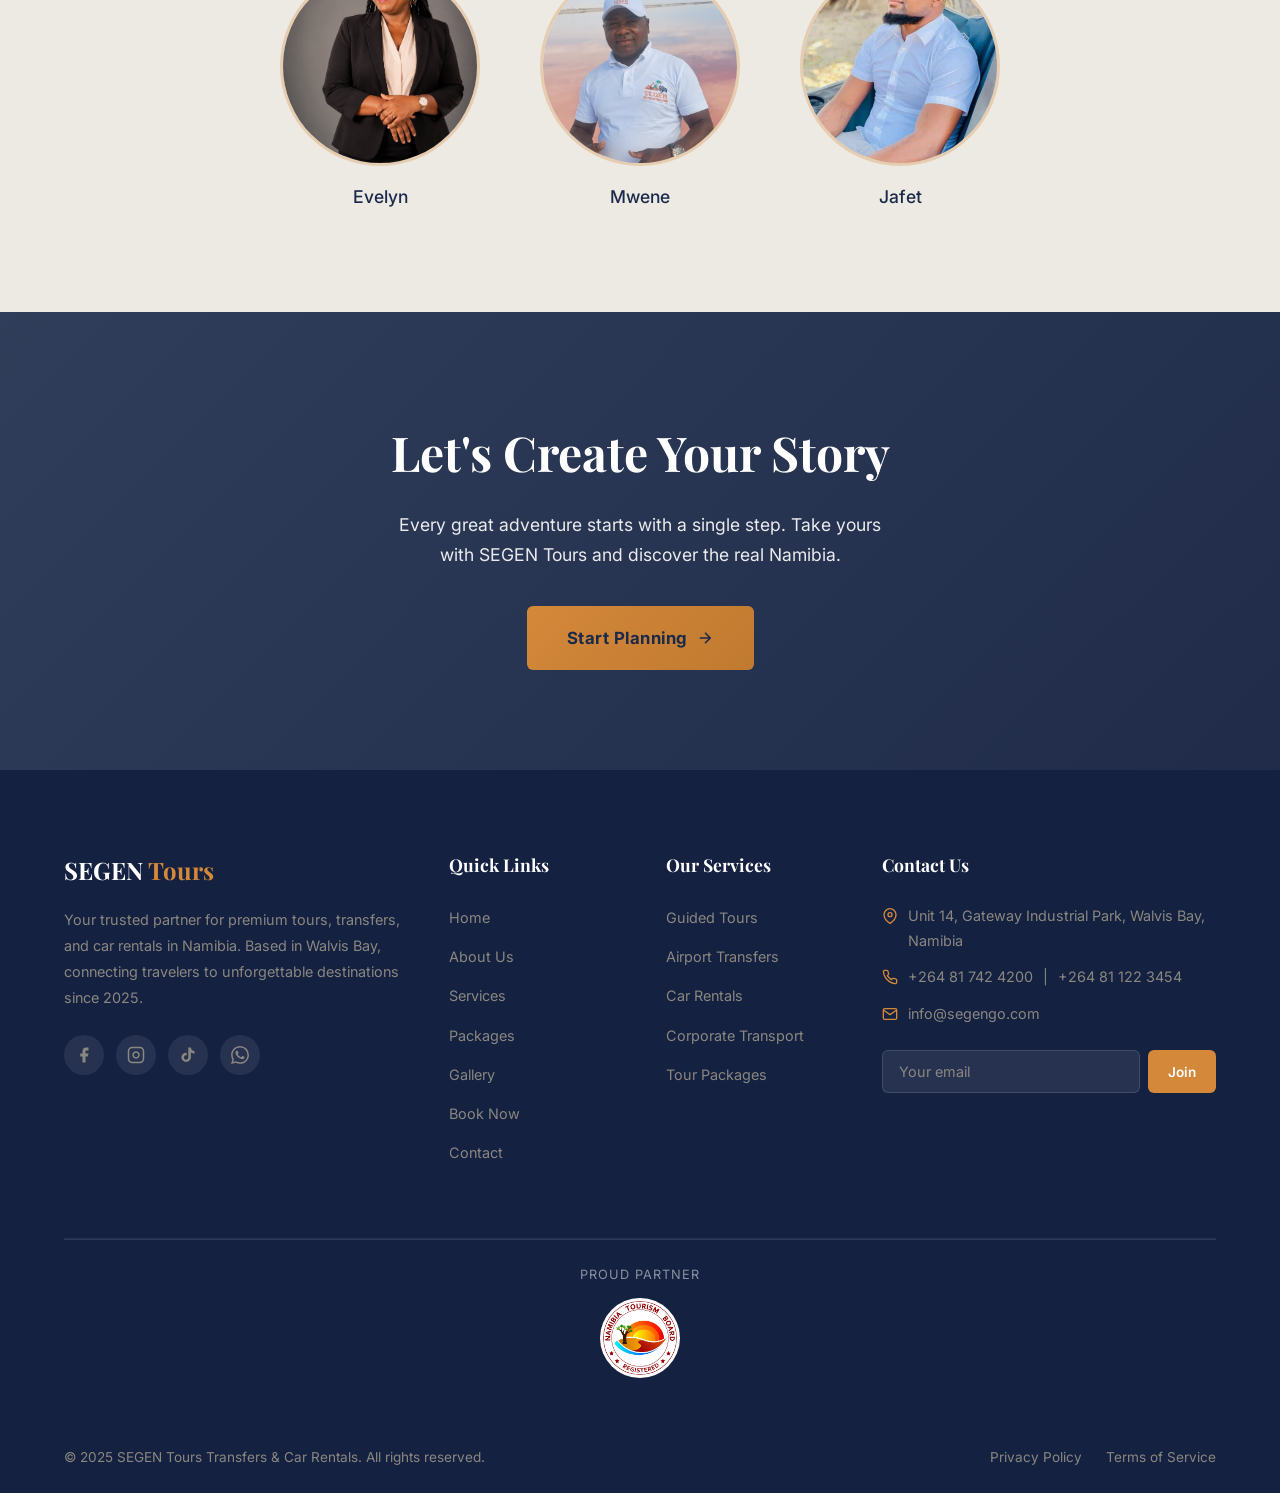
==== commit 896f23b0: "Restyle team section: circular photos, first names only, Our Expert Drivers heading Co-Authored-By: " ====
--- a/about.html
+++ b/about.html
@@ -214,39 +214,28 @@
     <!-- Team Section -->
     <section class="section section--sand">
       <div class="container text-center">
-        <span class="section-label reveal">Meet the Team</span>
-        <h2 class="section-title reveal">The People Behind SEGEN</h2>
-        <p class="section-subtitle reveal">Our dedicated team of travel professionals and expert drivers are passionate about sharing Namibia's beauty with the world.</p>
-
-        <div class="team-grid stagger-children">
-          <div class="team-card reveal">
-            <div class="team-card__image">
-              <img src="images/team-evelina.jpg" alt="Evelina Angombe, Managing Director of SEGEN Tours" loading="lazy">
-            </div>
-            <div class="team-card__body">
-              <h3 class="team-card__name">Evelina Angombe</h3>
-              <p class="team-card__role">Expert Driver</p>
-            </div>
-          </div>
-
-          <div class="team-card reveal">
-            <div class="team-card__image">
-              <img src="images/team-jafet.jpg" alt="Jafet, Expert Driver at SEGEN Tours" loading="lazy">
-            </div>
-            <div class="team-card__body">
-              <h3 class="team-card__name">Jafet</h3>
-              <p class="team-card__role">Expert Driver</p>
-            </div>
-          </div>
-
-          <div class="team-card reveal">
-            <div class="team-card__image">
-              <img src="images/team-mwene.jpg" alt="Mwene, Expert Driver at SEGEN Tours" loading="lazy" style="object-position: center 60%">
-            </div>
-            <div class="team-card__body">
-              <h3 class="team-card__name">Mwene</h3>
-              <p class="team-card__role">Expert Driver</p>
-            </div>
+        <h2 class="section-title reveal" style="font-family: 'Playfair Display', serif; font-weight: 400; font-style: italic;">Our Expert Drivers</h2>
+
+        <div class="stagger-children" style="display: flex; justify-content: center; gap: 60px; flex-wrap: wrap; margin-top: 48px;">
+          <div class="reveal" style="text-align: center;">
+            <div style="width: 200px; height: 200px; border-radius: 50%; overflow: hidden; border: 3px solid rgba(212,136,58,0.3); margin: 0 auto;">
+              <img src="images/team-evelina.jpg" alt="Evelyn, Expert Driver at SEGEN Tours" loading="lazy" style="width: 100%; height: 100%; object-fit: cover;">
+            </div>
+            <h3 style="font-family: 'Inter', sans-serif; font-size: 1.1rem; font-weight: 500; color: var(--navy); margin-top: 16px;">Evelyn</h3>
+          </div>
+
+          <div class="reveal" style="text-align: center;">
+            <div style="width: 200px; height: 200px; border-radius: 50%; overflow: hidden; border: 3px solid rgba(212,136,58,0.3); margin: 0 auto;">
+              <img src="images/team-mwene.jpg" alt="Mwene, Expert Driver at SEGEN Tours" loading="lazy" style="width: 100%; height: 100%; object-fit: cover; object-position: center 60%;">
+            </div>
+            <h3 style="font-family: 'Inter', sans-serif; font-size: 1.1rem; font-weight: 500; color: var(--navy); margin-top: 16px;">Mwene</h3>
+          </div>
+
+          <div class="reveal" style="text-align: center;">
+            <div style="width: 200px; height: 200px; border-radius: 50%; overflow: hidden; border: 3px solid rgba(212,136,58,0.3); margin: 0 auto;">
+              <img src="images/team-jafet.jpg" alt="Jafet, Expert Driver at SEGEN Tours" loading="lazy" style="width: 100%; height: 100%; object-fit: cover;">
+            </div>
+            <h3 style="font-family: 'Inter', sans-serif; font-size: 1.1rem; font-weight: 500; color: var(--navy); margin-top: 16px;">Jafet</h3>
           </div>
         </div>
       </div>
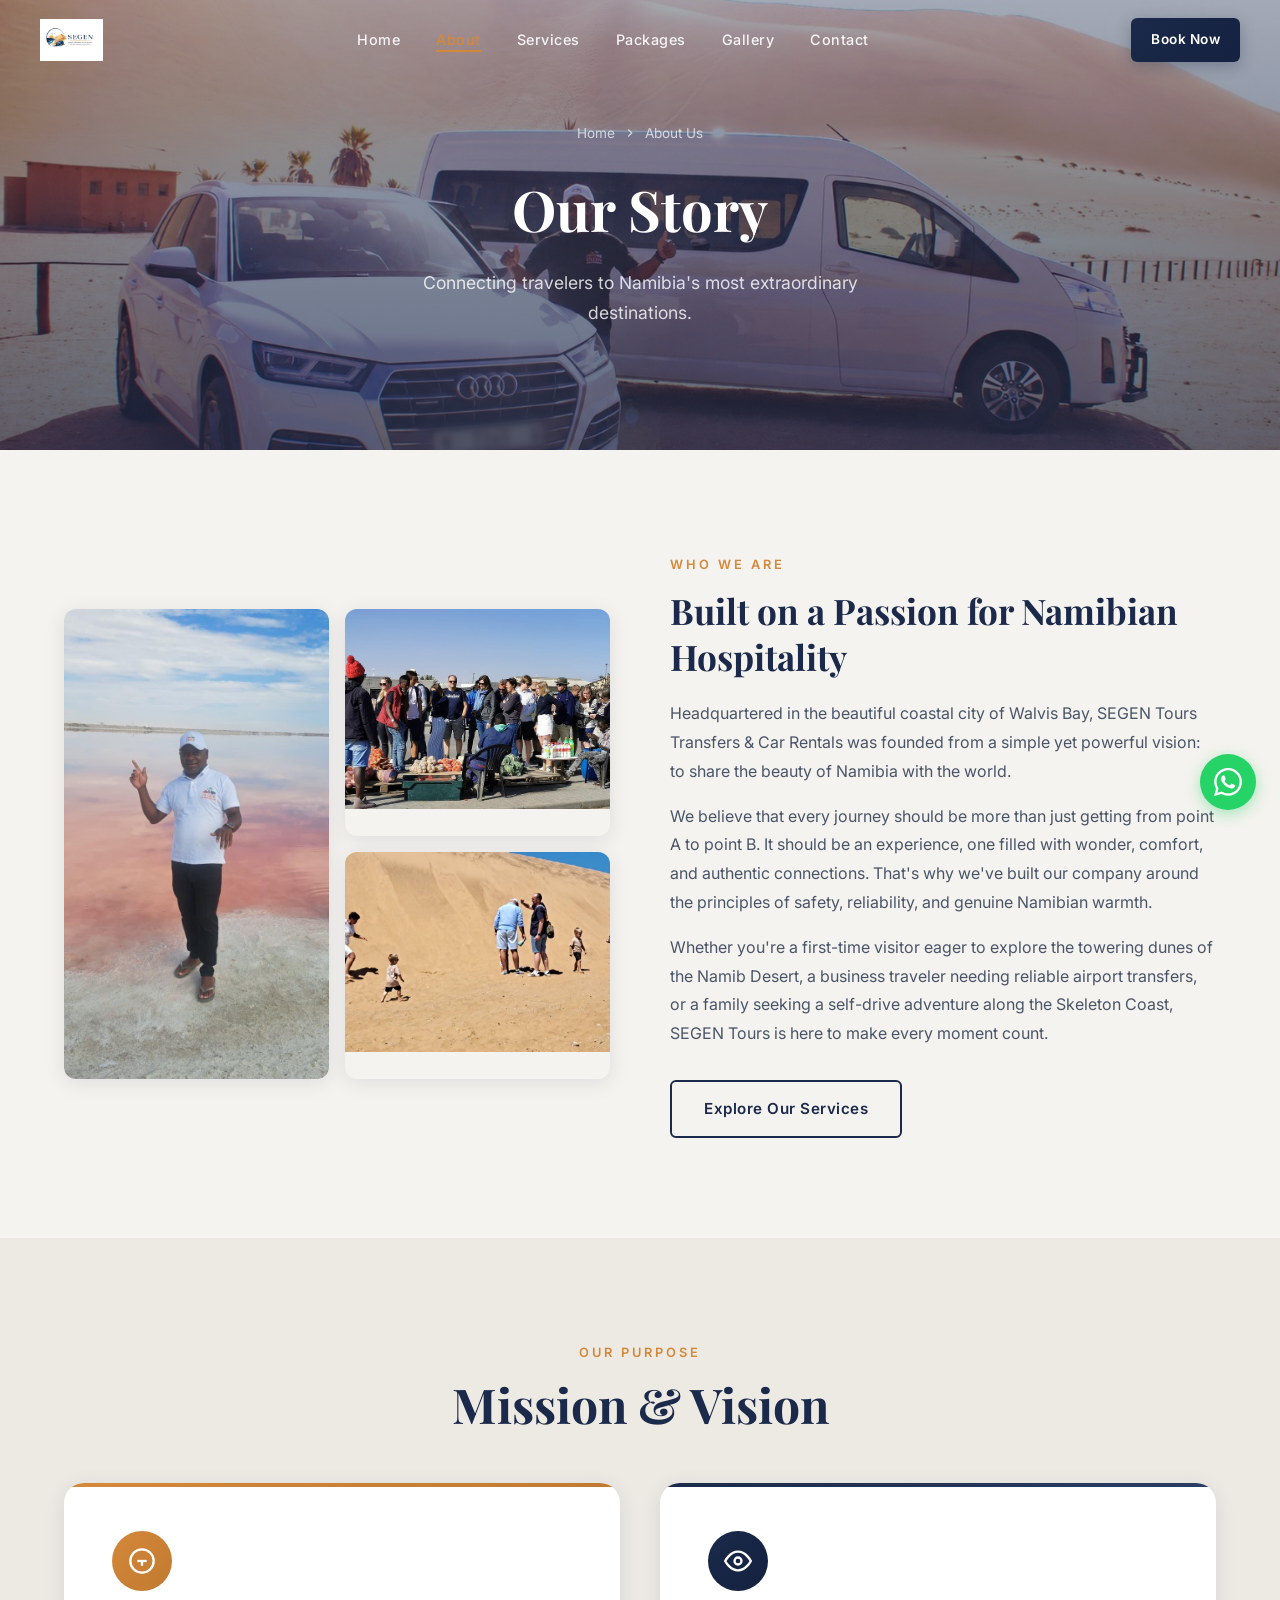
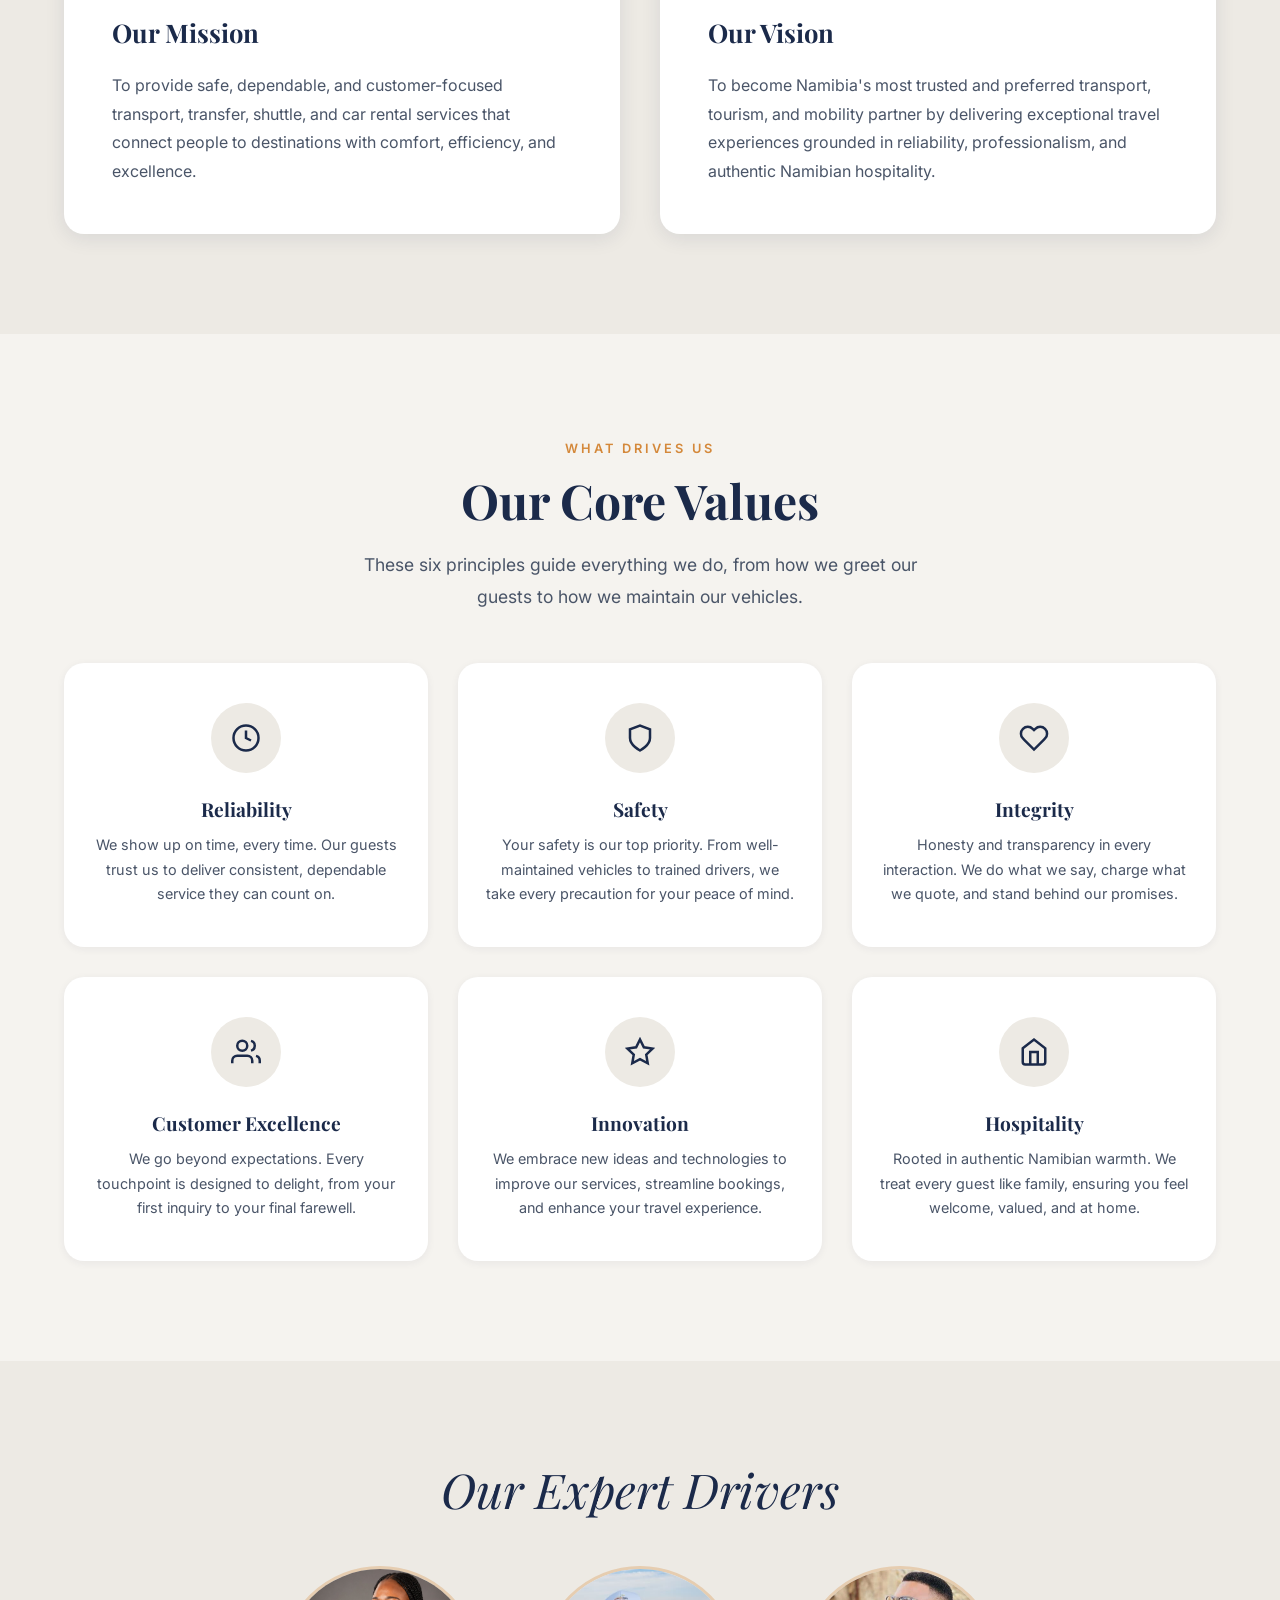
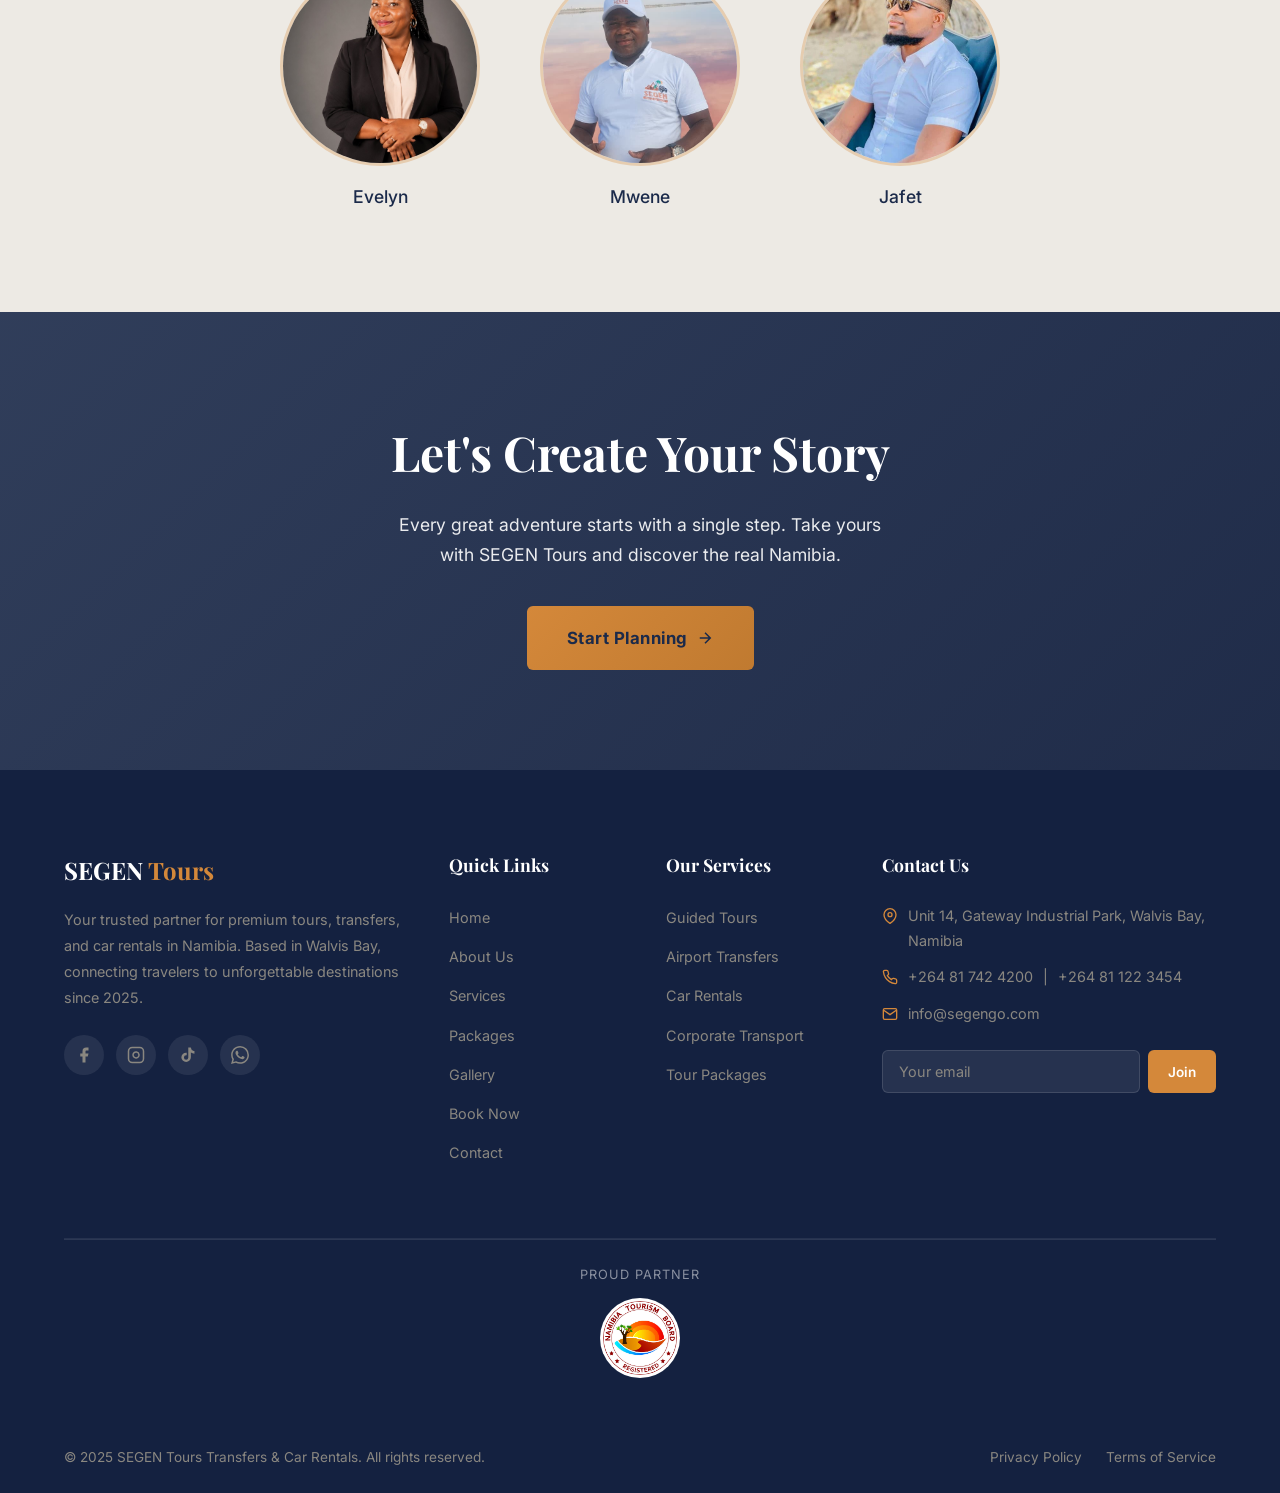
==== commit a4a217a6: "Adjust Evelyn and Jafet photo positions to avoid face cropping Co-Authored-By: Claude Opus 4.6 (1M c" ====
--- a/about.html
+++ b/about.html
@@ -219,7 +219,7 @@
         <div class="stagger-children" style="display: flex; justify-content: center; gap: 60px; flex-wrap: wrap; margin-top: 48px;">
           <div class="reveal" style="text-align: center;">
             <div style="width: 200px; height: 200px; border-radius: 50%; overflow: hidden; border: 3px solid rgba(212,136,58,0.3); margin: 0 auto;">
-              <img src="images/team-evelina.jpg" alt="Evelyn, Expert Driver at SEGEN Tours" loading="lazy" style="width: 100%; height: 100%; object-fit: cover;">
+              <img src="images/team-evelina.jpg" alt="Evelyn, Expert Driver at SEGEN Tours" loading="lazy" style="width: 100%; height: 100%; object-fit: cover; object-position: center 20%;">
             </div>
             <h3 style="font-family: 'Inter', sans-serif; font-size: 1.1rem; font-weight: 500; color: var(--navy); margin-top: 16px;">Evelyn</h3>
           </div>
@@ -233,7 +233,7 @@
 
           <div class="reveal" style="text-align: center;">
             <div style="width: 200px; height: 200px; border-radius: 50%; overflow: hidden; border: 3px solid rgba(212,136,58,0.3); margin: 0 auto;">
-              <img src="images/team-jafet.jpg" alt="Jafet, Expert Driver at SEGEN Tours" loading="lazy" style="width: 100%; height: 100%; object-fit: cover;">
+              <img src="images/team-jafet.jpg" alt="Jafet, Expert Driver at SEGEN Tours" loading="lazy" style="width: 100%; height: 100%; object-fit: cover; object-position: center 20%;">
             </div>
             <h3 style="font-family: 'Inter', sans-serif; font-size: 1.1rem; font-weight: 500; color: var(--navy); margin-top: 16px;">Jafet</h3>
           </div>
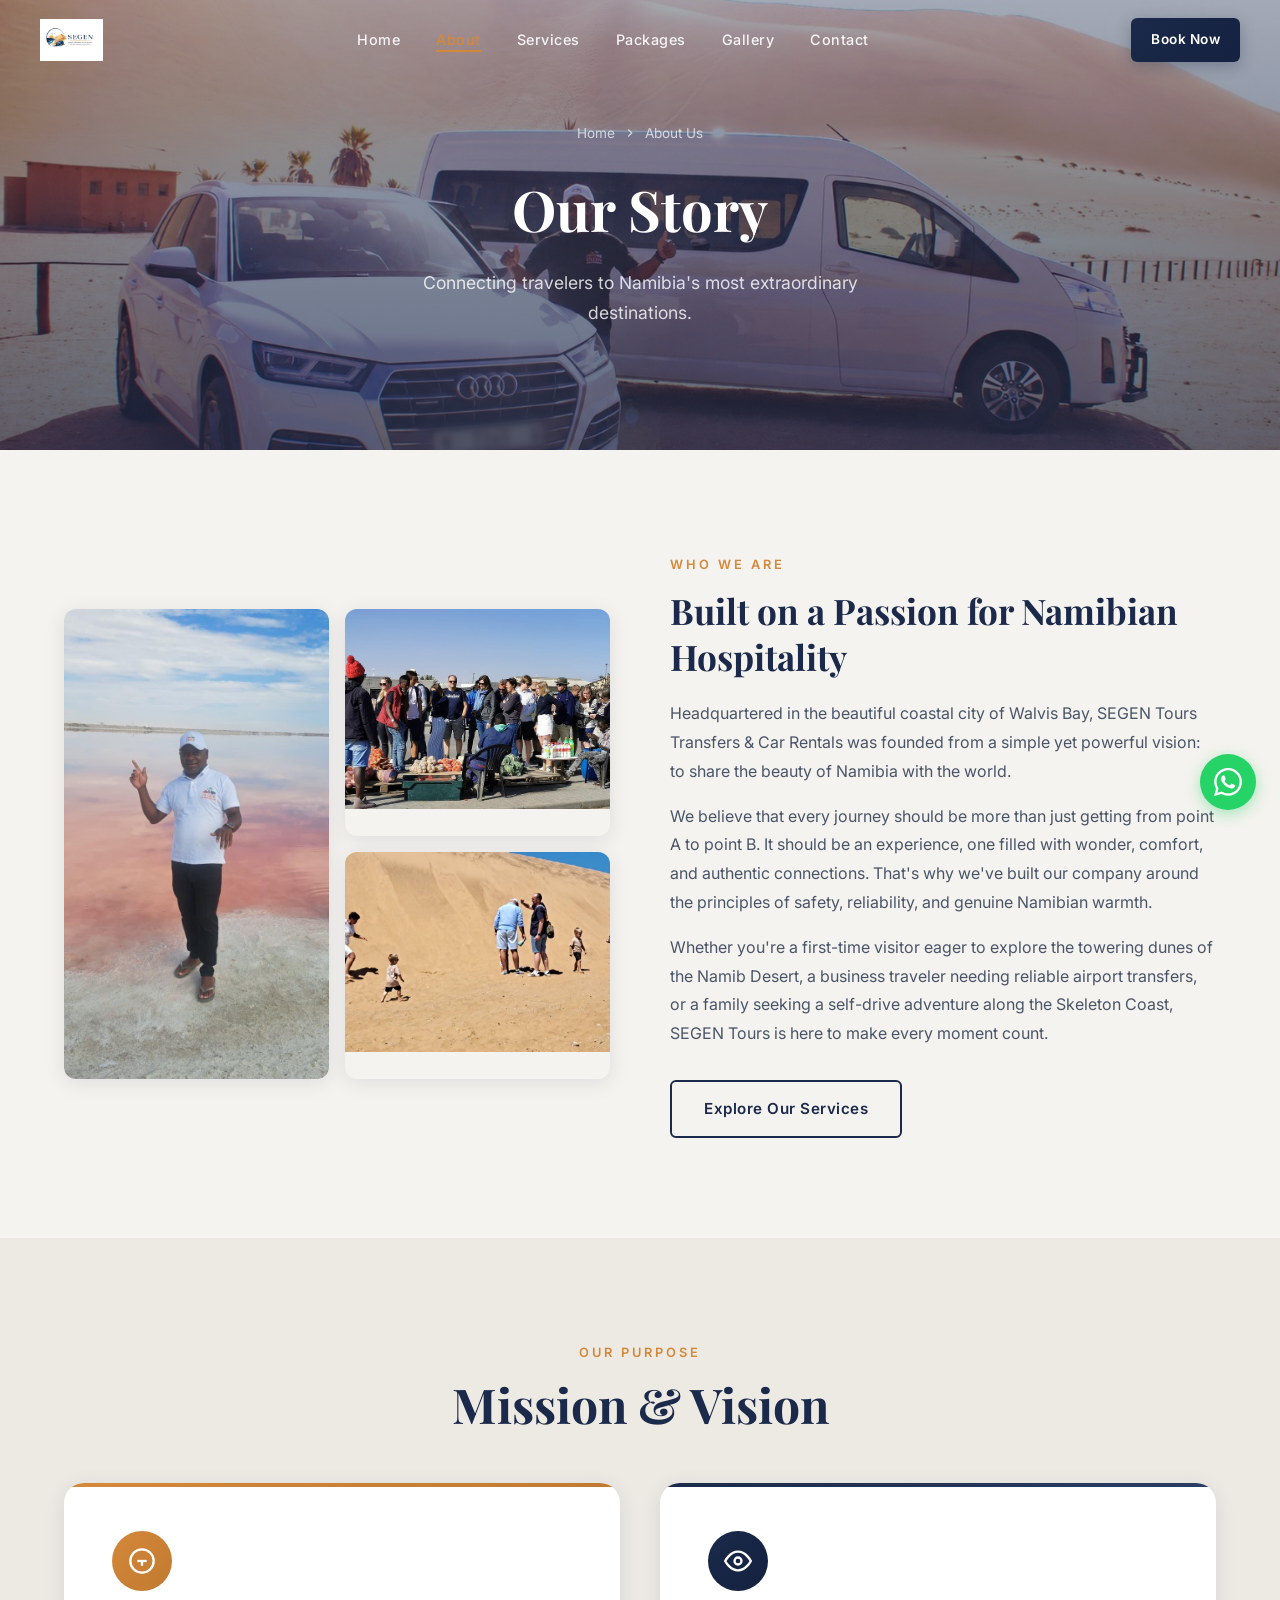
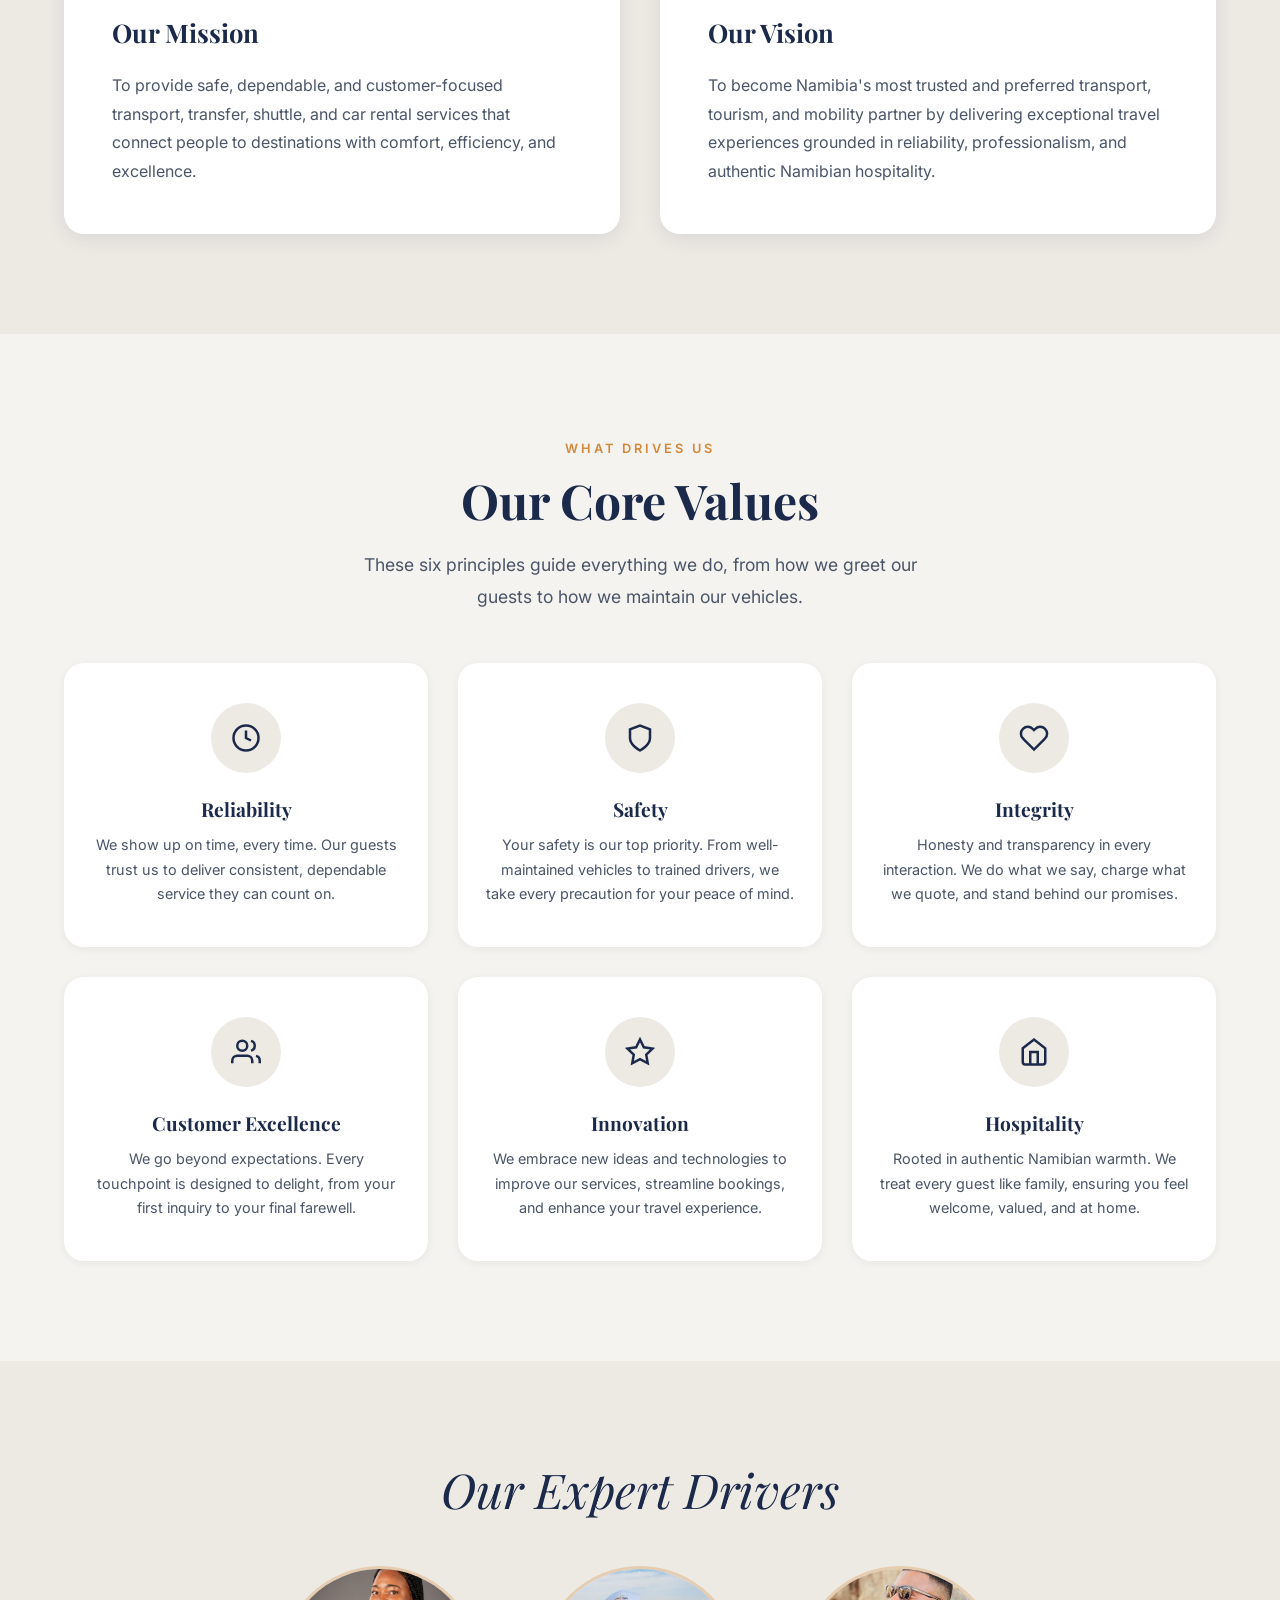
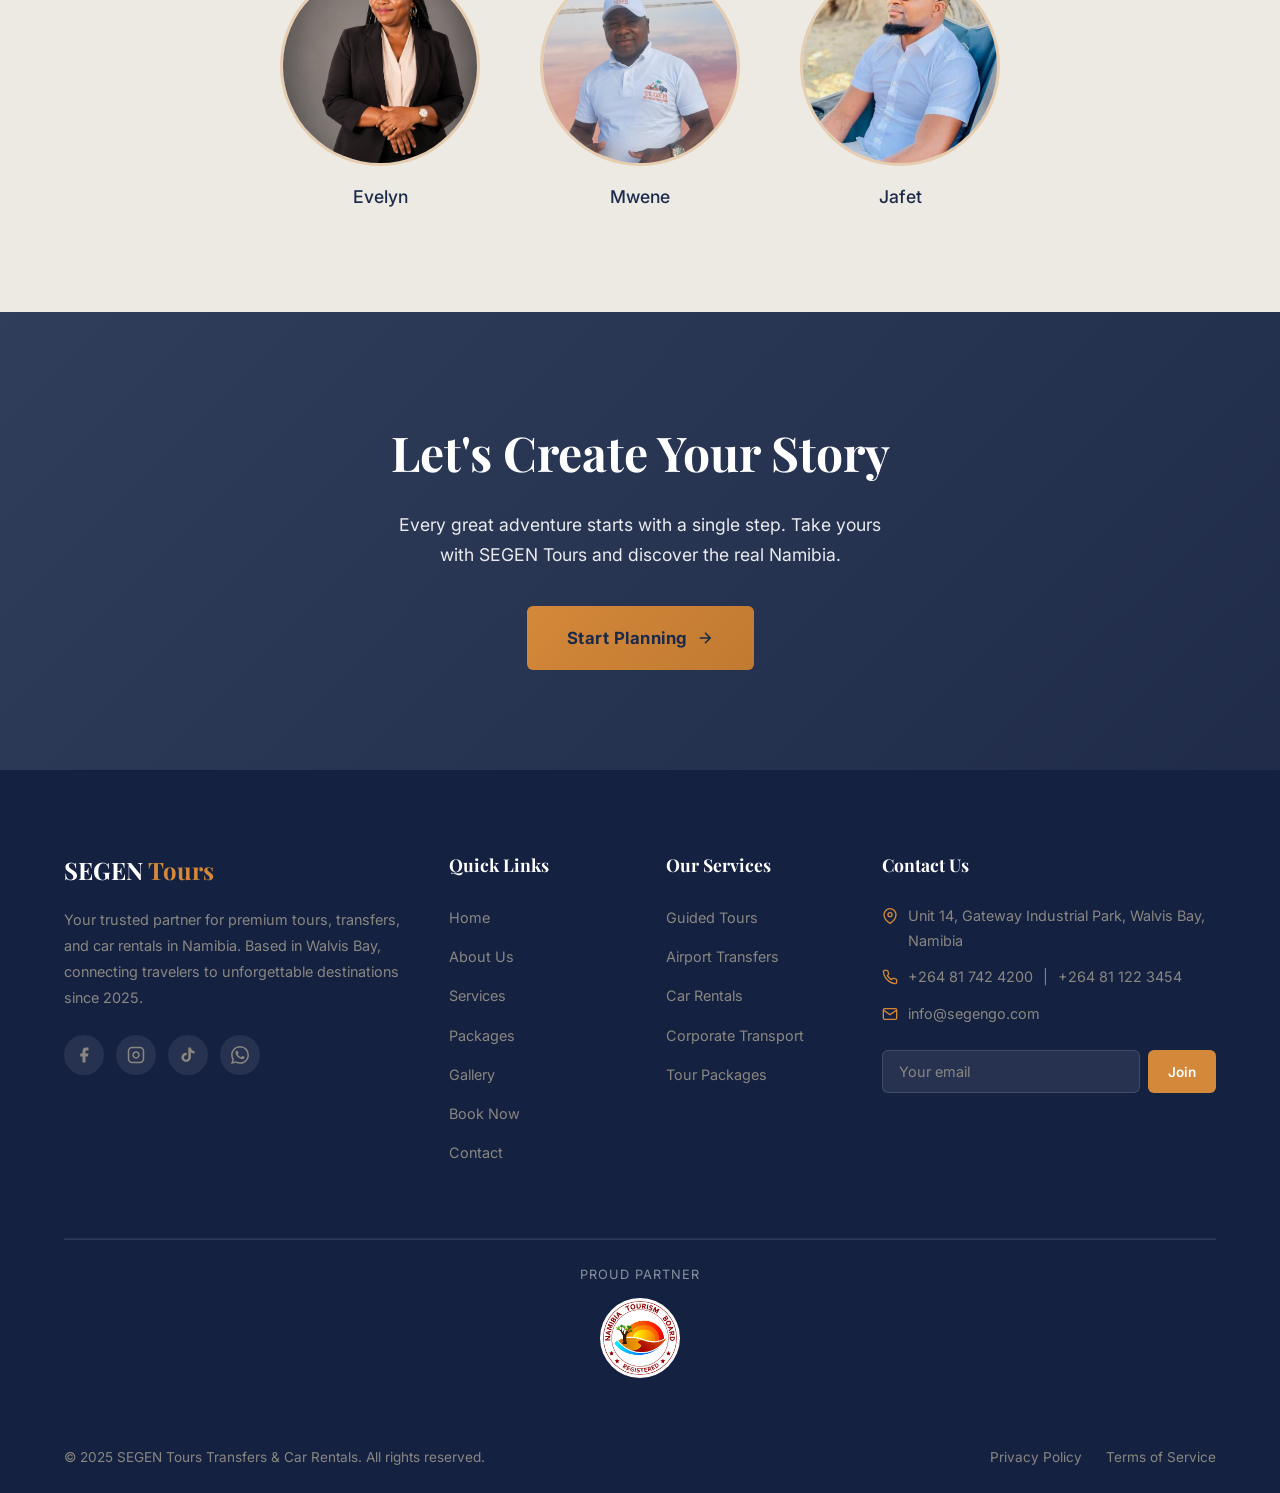
==== commit d122b8bf: "Adjust Evelyn and Jafet photo framing to match Mwene's style Co-Authored-By: Claude Opus 4.6 (1M con" ====
--- a/about.html
+++ b/about.html
@@ -219,7 +219,7 @@
         <div class="stagger-children" style="display: flex; justify-content: center; gap: 60px; flex-wrap: wrap; margin-top: 48px;">
           <div class="reveal" style="text-align: center;">
             <div style="width: 200px; height: 200px; border-radius: 50%; overflow: hidden; border: 3px solid rgba(212,136,58,0.3); margin: 0 auto;">
-              <img src="images/team-evelina.jpg" alt="Evelyn, Expert Driver at SEGEN Tours" loading="lazy" style="width: 100%; height: 100%; object-fit: cover; object-position: center 20%;">
+              <img src="images/team-evelina.jpg" alt="Evelyn, Expert Driver at SEGEN Tours" loading="lazy" style="width: 100%; height: 100%; object-fit: cover; object-position: center 35%;">
             </div>
             <h3 style="font-family: 'Inter', sans-serif; font-size: 1.1rem; font-weight: 500; color: var(--navy); margin-top: 16px;">Evelyn</h3>
           </div>
@@ -233,7 +233,7 @@
 
           <div class="reveal" style="text-align: center;">
             <div style="width: 200px; height: 200px; border-radius: 50%; overflow: hidden; border: 3px solid rgba(212,136,58,0.3); margin: 0 auto;">
-              <img src="images/team-jafet.jpg" alt="Jafet, Expert Driver at SEGEN Tours" loading="lazy" style="width: 100%; height: 100%; object-fit: cover; object-position: center 20%;">
+              <img src="images/team-jafet.jpg" alt="Jafet, Expert Driver at SEGEN Tours" loading="lazy" style="width: 100%; height: 100%; object-fit: cover; object-position: center 35%;">
             </div>
             <h3 style="font-family: 'Inter', sans-serif; font-size: 1.1rem; font-weight: 500; color: var(--navy); margin-top: 16px;">Jafet</h3>
           </div>
